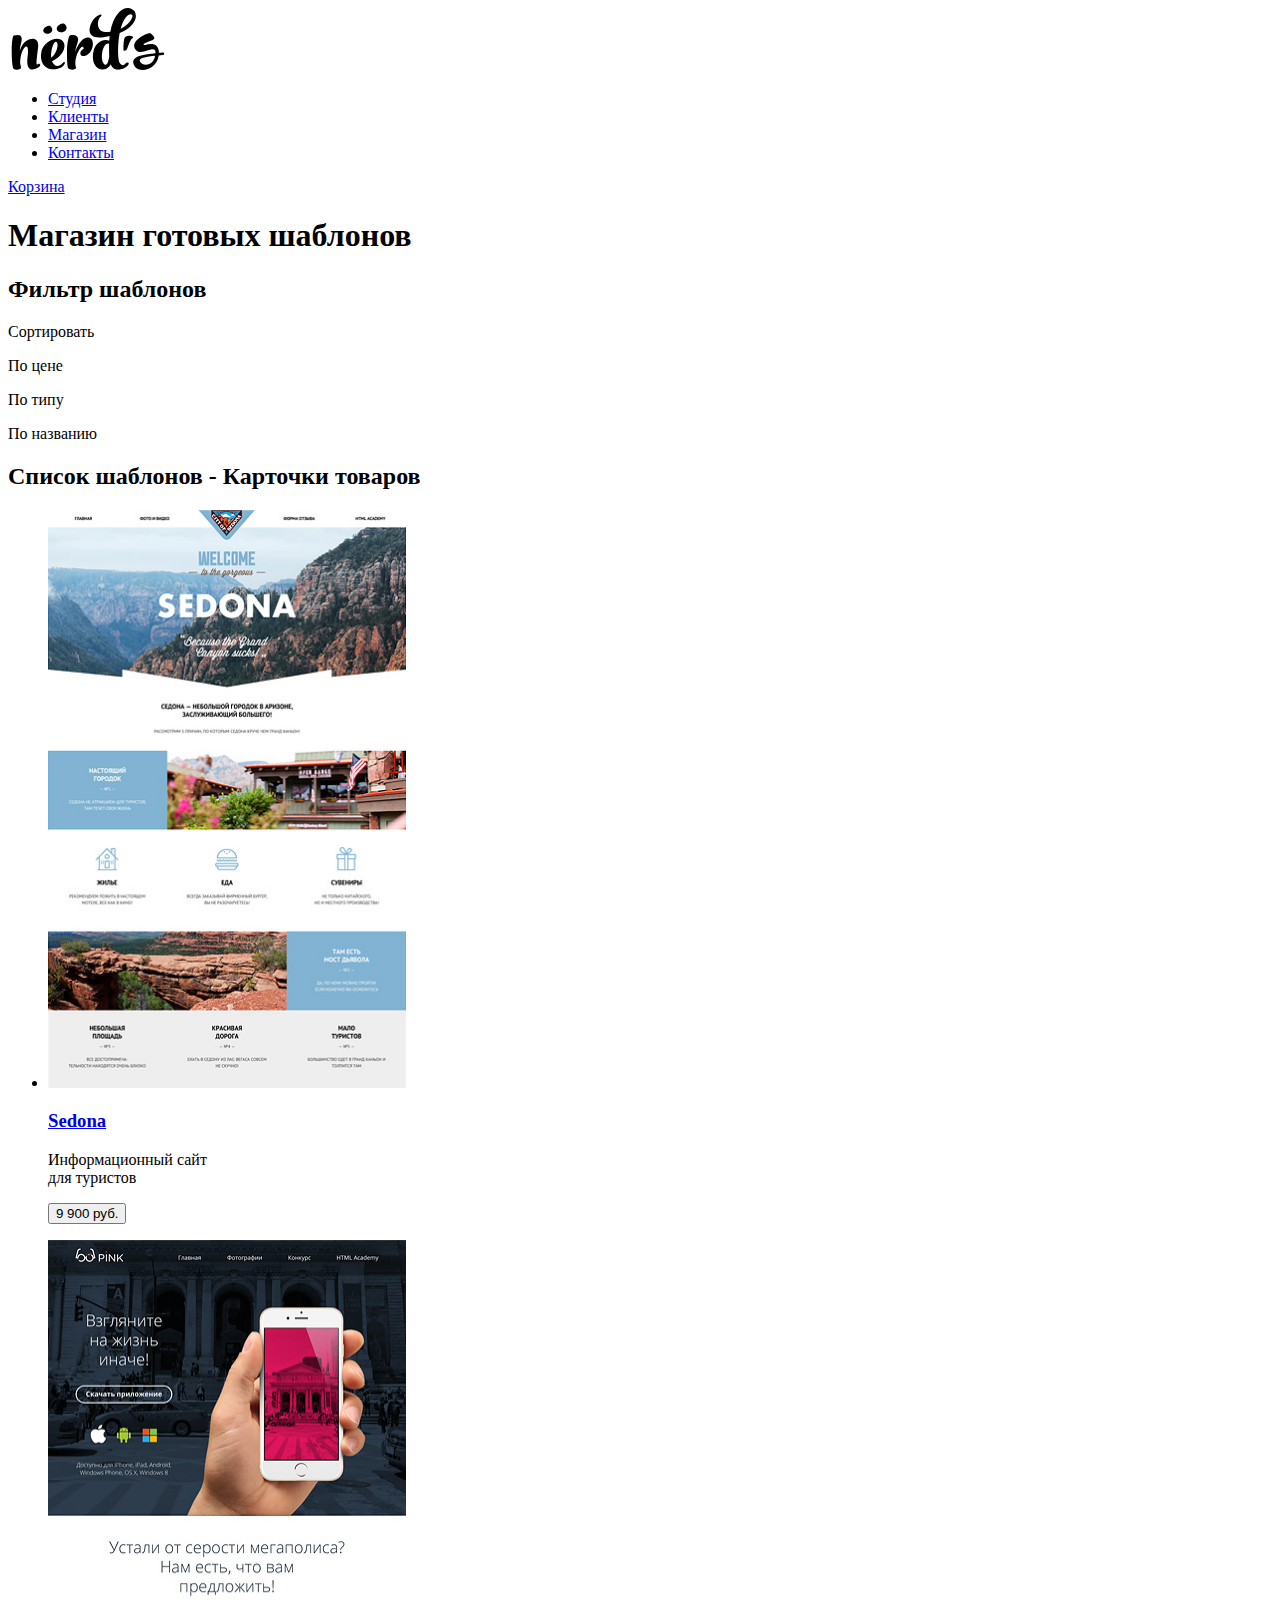
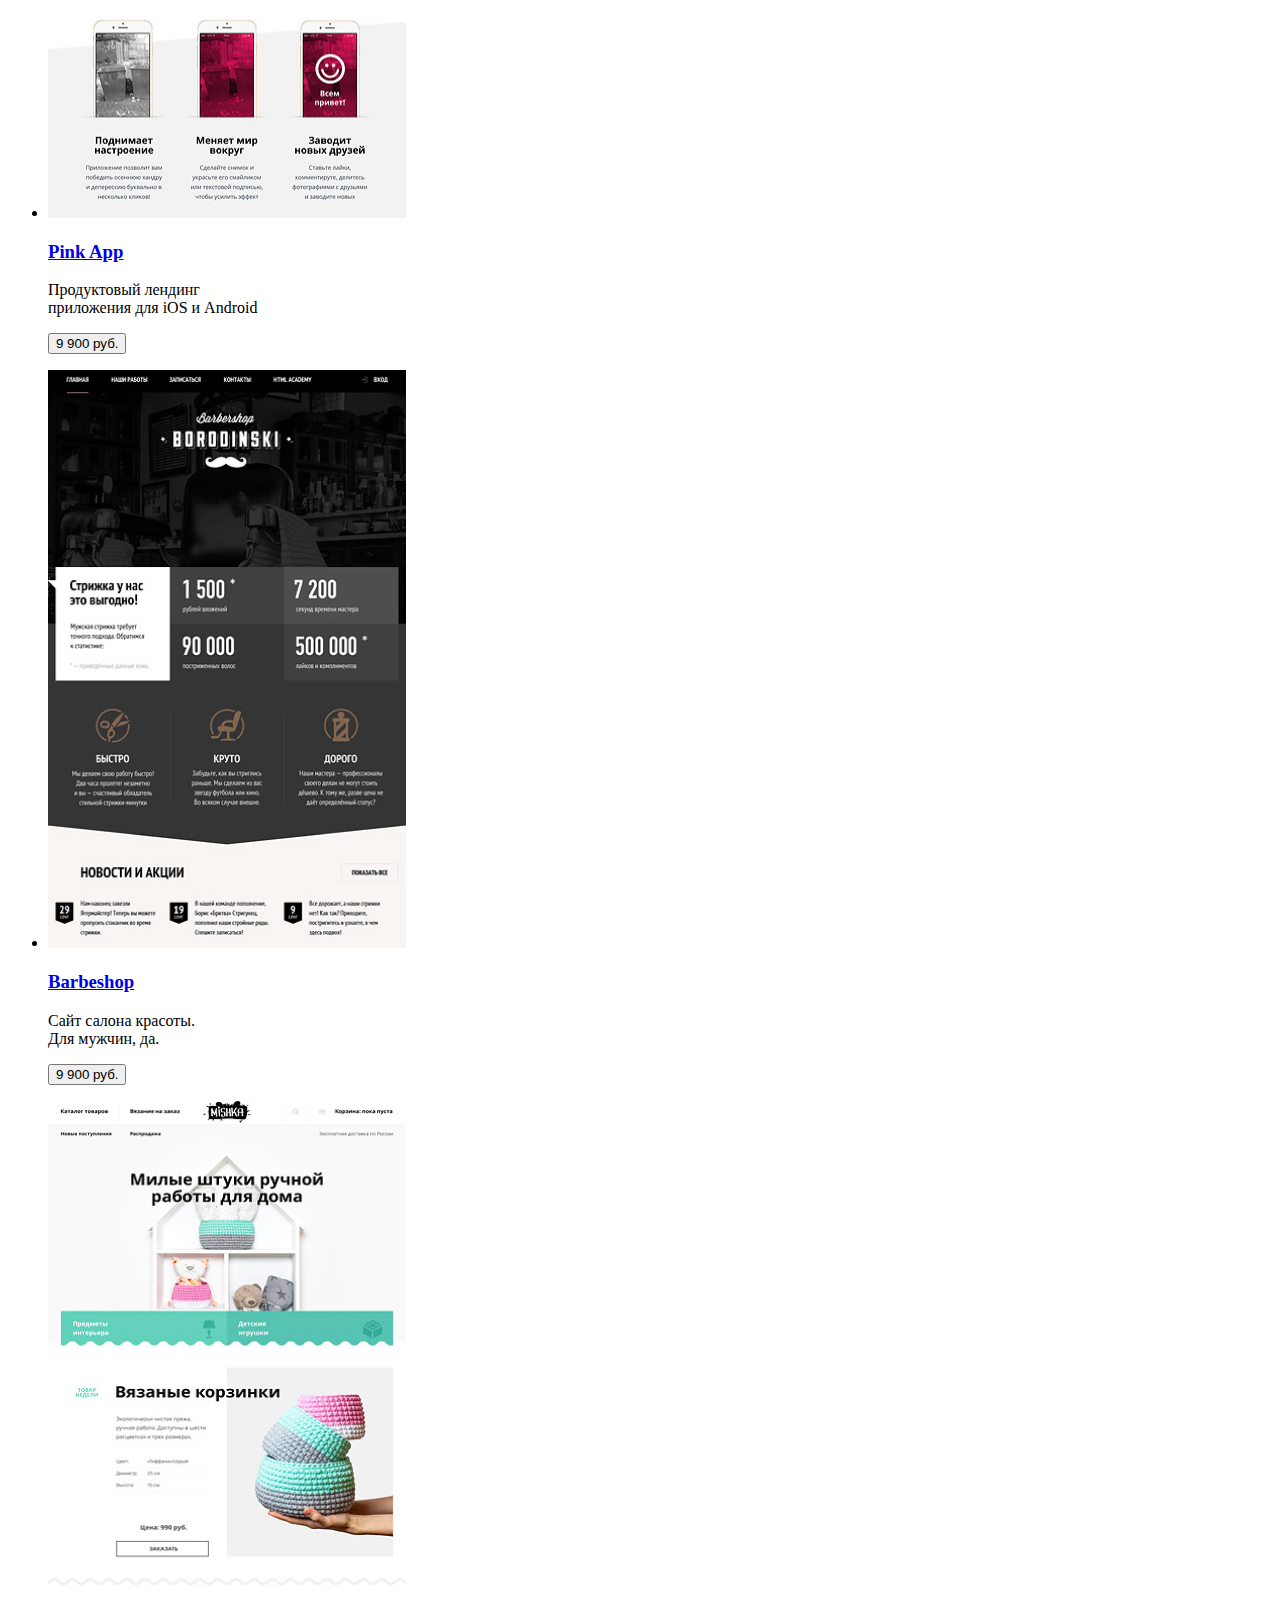
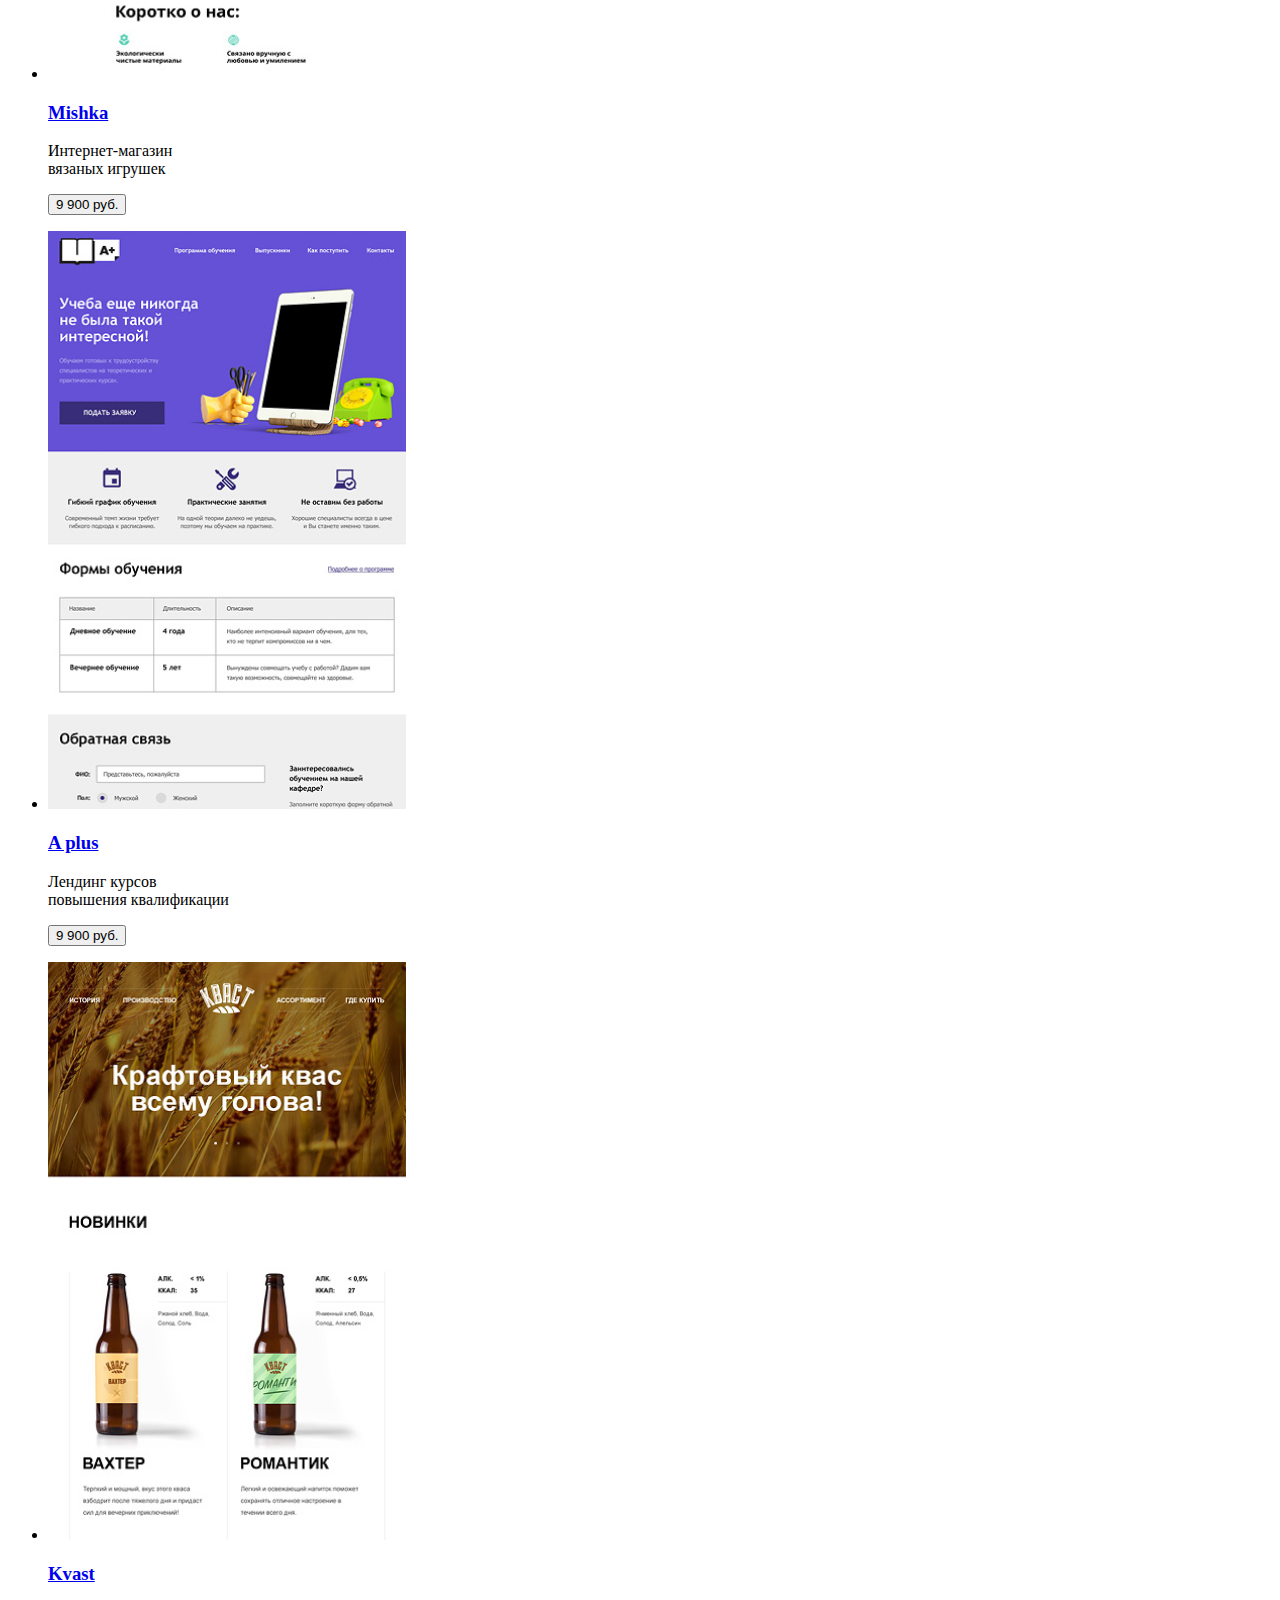
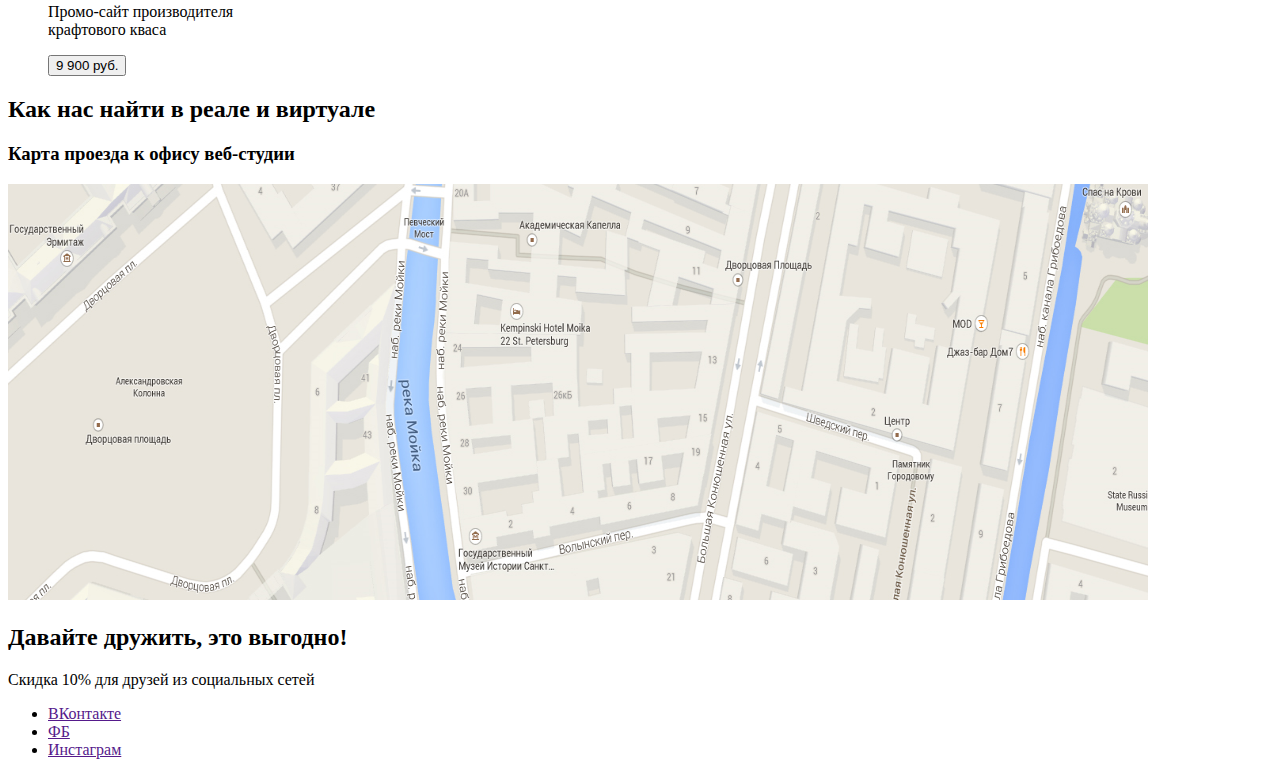
==== catalog.html @ 4ff18dcd "Графика, 1 часть" ====
<!DOCTYPE html>
<html lang="ru">
<head>
  <meta charset="utf-8">
  <title>Веб-студия Нёрдс</title>
</head>
<body>
  <header>
    <a href="index.html"><img src="img/logo/nerds-logo.svg" width="160" height="62" alt="Логотип веб-студии Нёрдс"></a>
    <nav>
      <ul>
        <li><a href="blank.html">Студия</a></li>
        <li><a href="blank.html">Клиенты</a></li>
        <li><a href="catalog.html">Магазин</a></li>
        <li><a href="blank.html">Контакты</a></li>
    </ul>
    <a href="blank.html">Корзина</a>
  </nav>
</header>

<main>

  <h1>Магазин готовых шаблонов</h1>
  
  <section>
    <h2>Фильтр шаблонов</h2>
    <!-- Фильтр шаблонов-->
  </section>

  <!-- Строка сортировки По Цене, По Типу, По Названию -->
  <div class="sort">
    <span>Сортировать</span>
    <div class="sort-cost">
      <p>По цене</p>
    </div>

    <div class="sort-type">
      <p>По типу</p>      
    </div>

    <div class="sort-name">
      <p>По названию</p>      
    </div>  
  </div>

  



  <section>
    <h2>Список шаблонов - Карточки товаров</h2>
    <ul>
      <li>
        <a href="#">
          <p><img src="img/shop/sedona.jpg" width="358" height="578" alt="Шаблон Sedona"></p>
          <h3>Sedona</h3>
        </a>
        <p>Информационный сайт<br>для туристов</p>
        <button type="button">9 900 руб.</button>
      </li>
      
      <li>
        <a href="#">
          <p><img src="img/shop/pink.jpg" width="358" height="578" alt="Шаблон Pink"></p>
          <h3>Pink App</h3>
        </a>
          <p>Продуктовый лендинг<br> приложения для iOS и Android</p>
          <button type="button">9 900 руб.</button>
         </li>
      <li>
        <a href="#">
          <p><img src="img/shop/barbershop.jpg" width="358" height="578" alt="Шаблон Barbeshop"></p>
          <h3>Barbeshop</h3>
        </a>
        <p>Сайт салона красоты.<br> Для мужчин, да.</p>
        <button type="button">9 900 руб.</button>
      </li>
 
       <li>
        <a href="#">
          <p><img src="img/shop/mishka.jpg" width="358" height="578" alt="Шаблон Mishki"></p>
          <h3>Mishka</h3>
        </a>
          <p>Интернет-магазин<br> вязаных игрушек</p>
          <button type="button">9 900 руб.</button>
       </li>
 
       <li>
        <a href="#">
          <p><img src="img/shop/aplus.jpg" width="358" height="578" alt="Шаблон Aplus"></p>
          <h3>A plus</h3>
        </a>
        <p>Лендинг курсов<br> повышения квалификации</p>
        <button type="button">9 900 руб.</button>
      </li>
  
       <li>
        <a href="#">
          <p><img src="img/shop/kvast.jpg" width="358" height="578" alt="Шаблон Kvast"></p>
          <h3>Kvast</h3>
        </a>
        <p>Промо-сайт производителя<br> крафтового кваса</p>
        <button type="button">9 900 руб.</button>
      </li>
    </ul>
  </section>
</main>

<!-- скопировано из index.html-->
 
<footer>

  <h2 class="visually-hidden">Как нас найти в реале и виртуале</h2>
  <section class="map">
    <h3 class="visually-hidden">Карта проезда к офису веб-студии</h3>
    <img src="img/map/map.png" width="1140" height="416" alt="Карта проезда к офису веб-студии Нёрдс">
    <!-- Карта -->
  </section>

  <section>
    <h2>Давайте дружить, это выгодно!</h2>
    <p>Скидка 10% для друзей из социальных сетей</p>
    <ul>
      <li><a href="" title="Мы ВКонтакте">ВКонтакте</a></li>
      <li><a href="" title="Мы в фейсбуке">ФБ</a></li>
      <li><a href="" title="Мы в Инстаграм">Инстаграм</a></li>
    </ul>
  </section>
</footer>
</body>
</html>
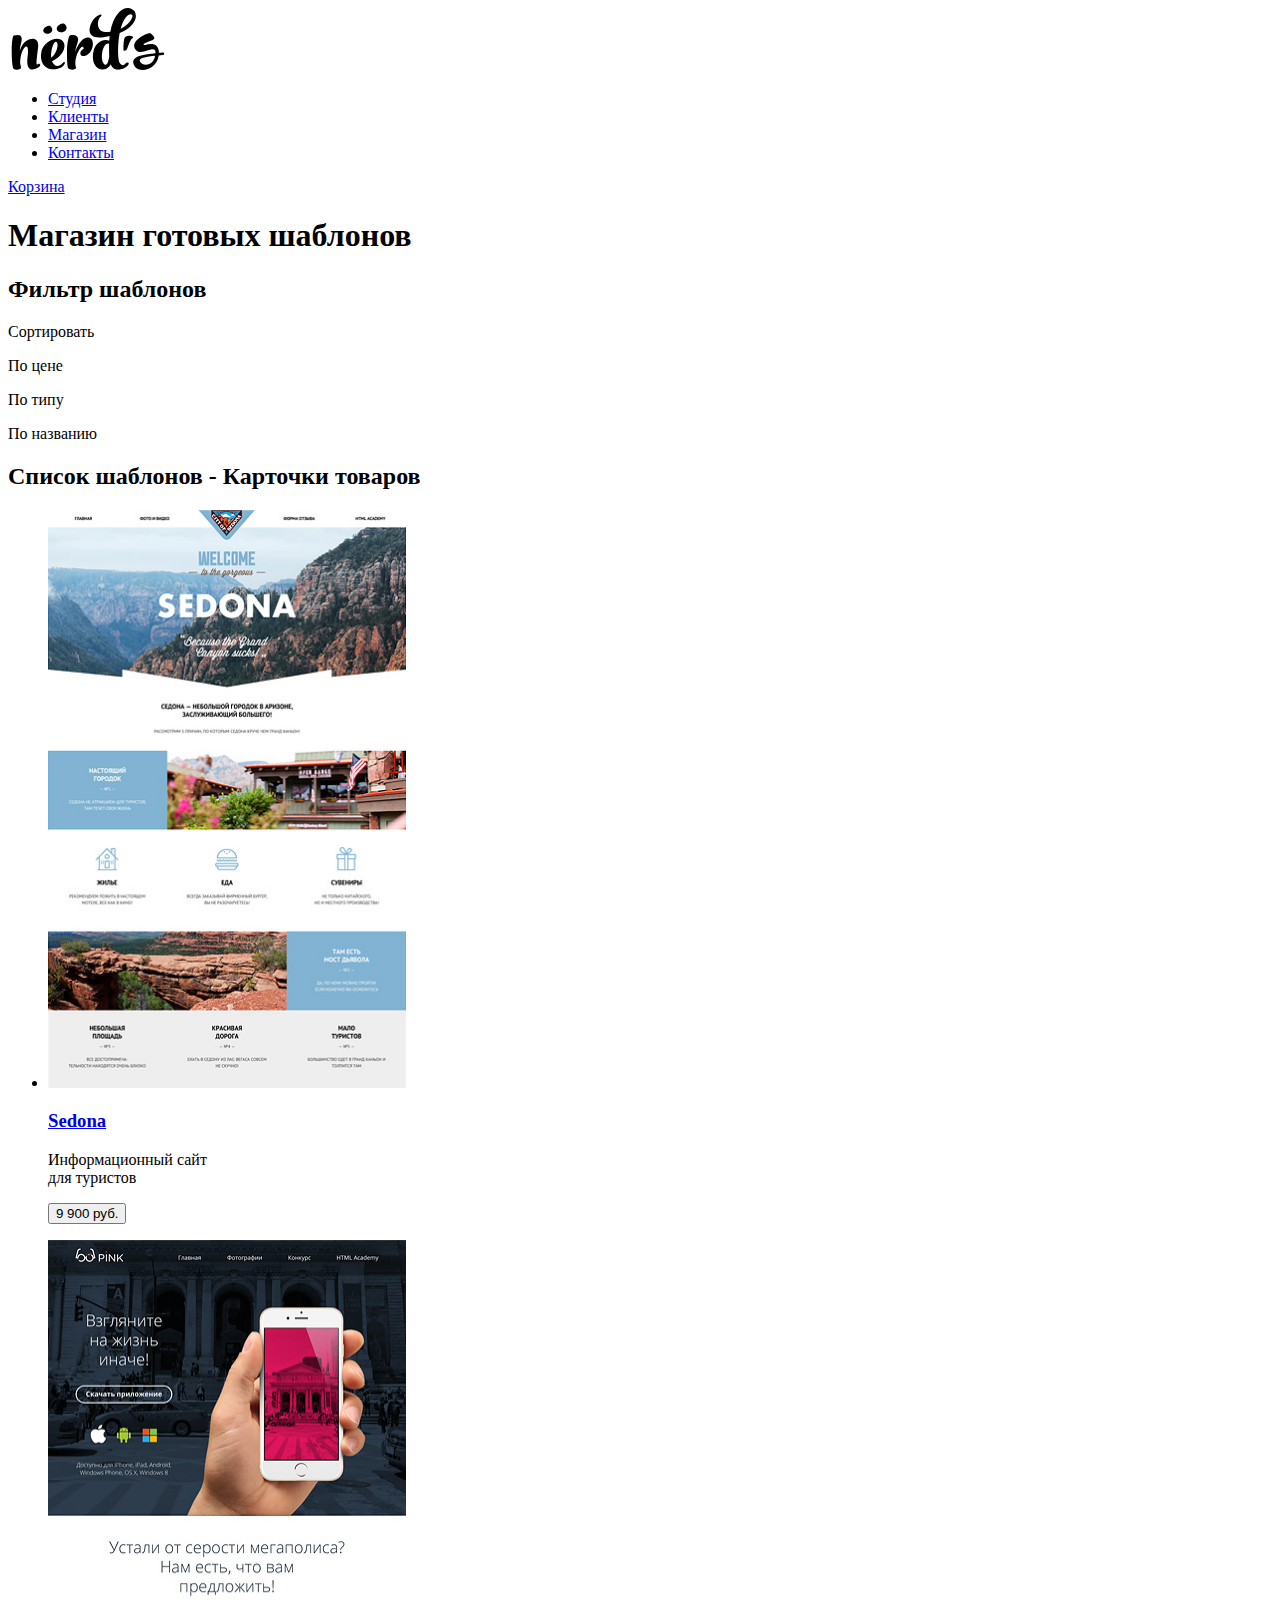
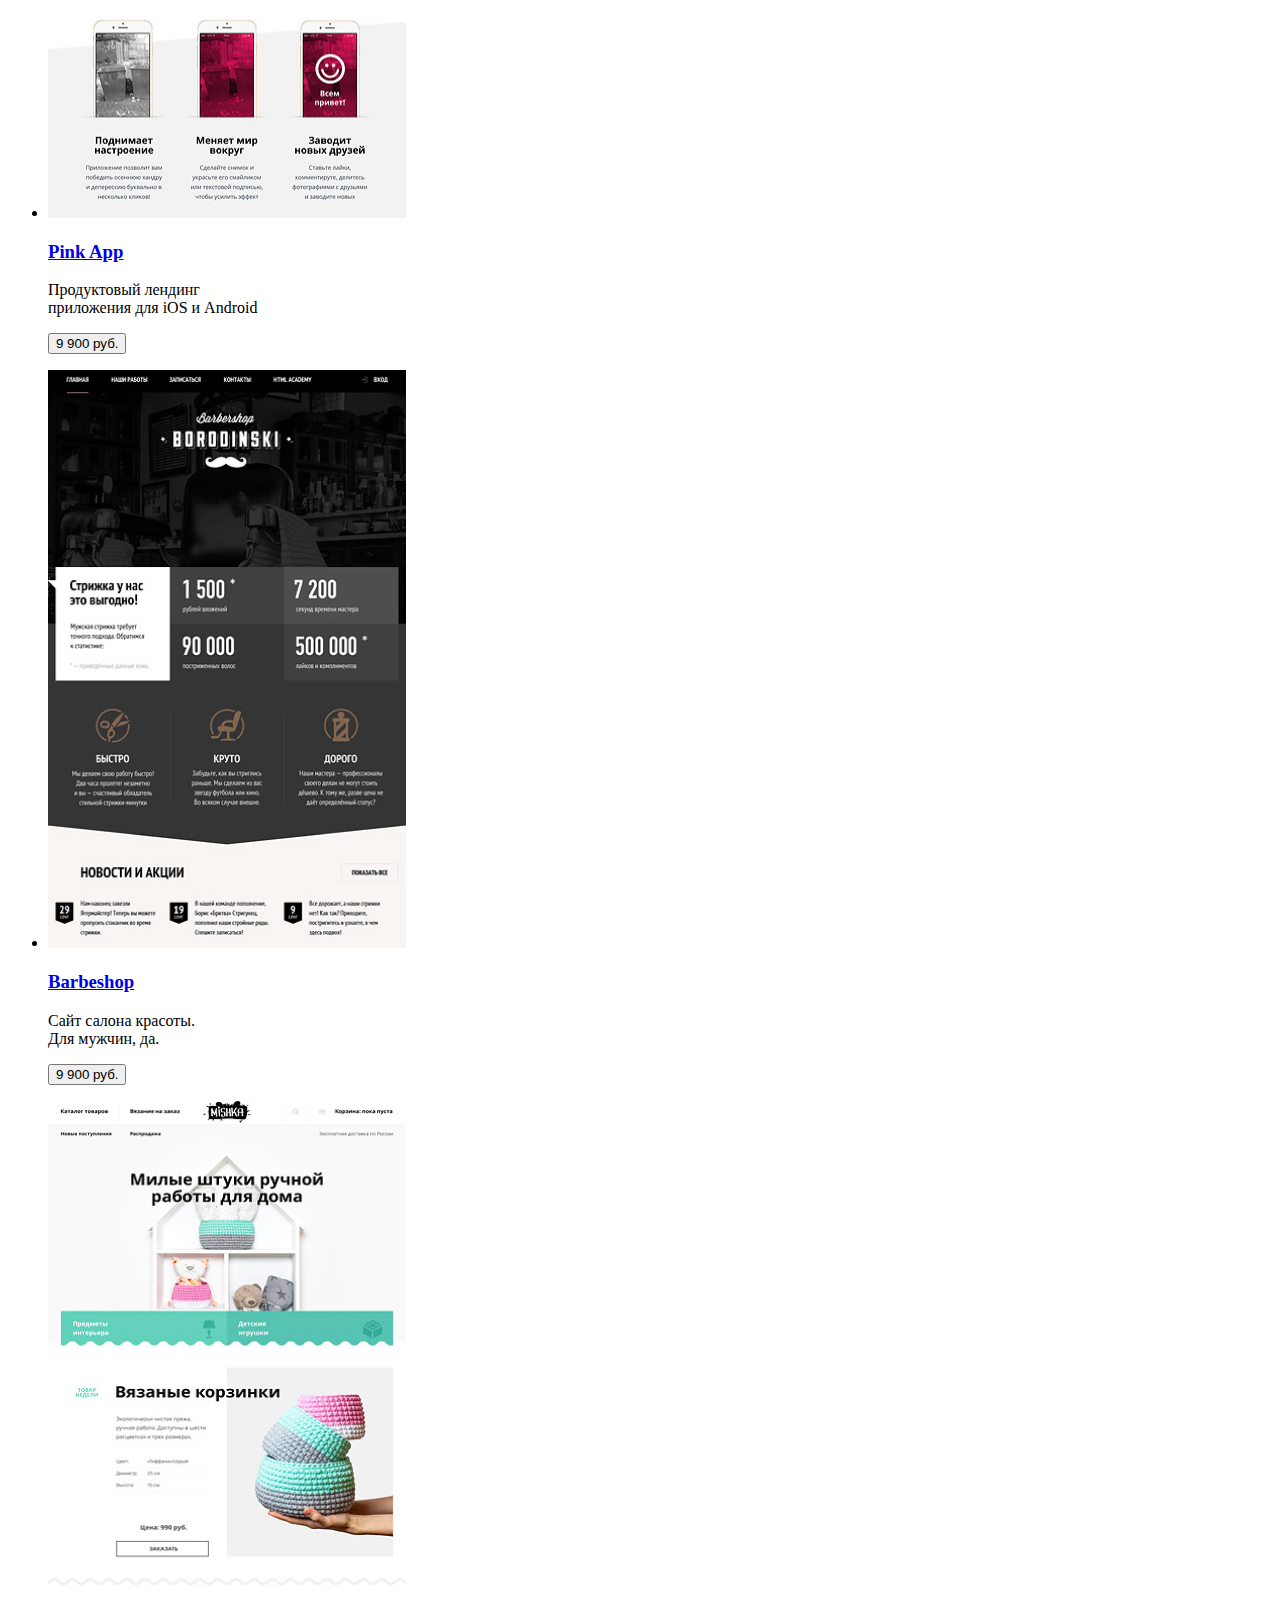
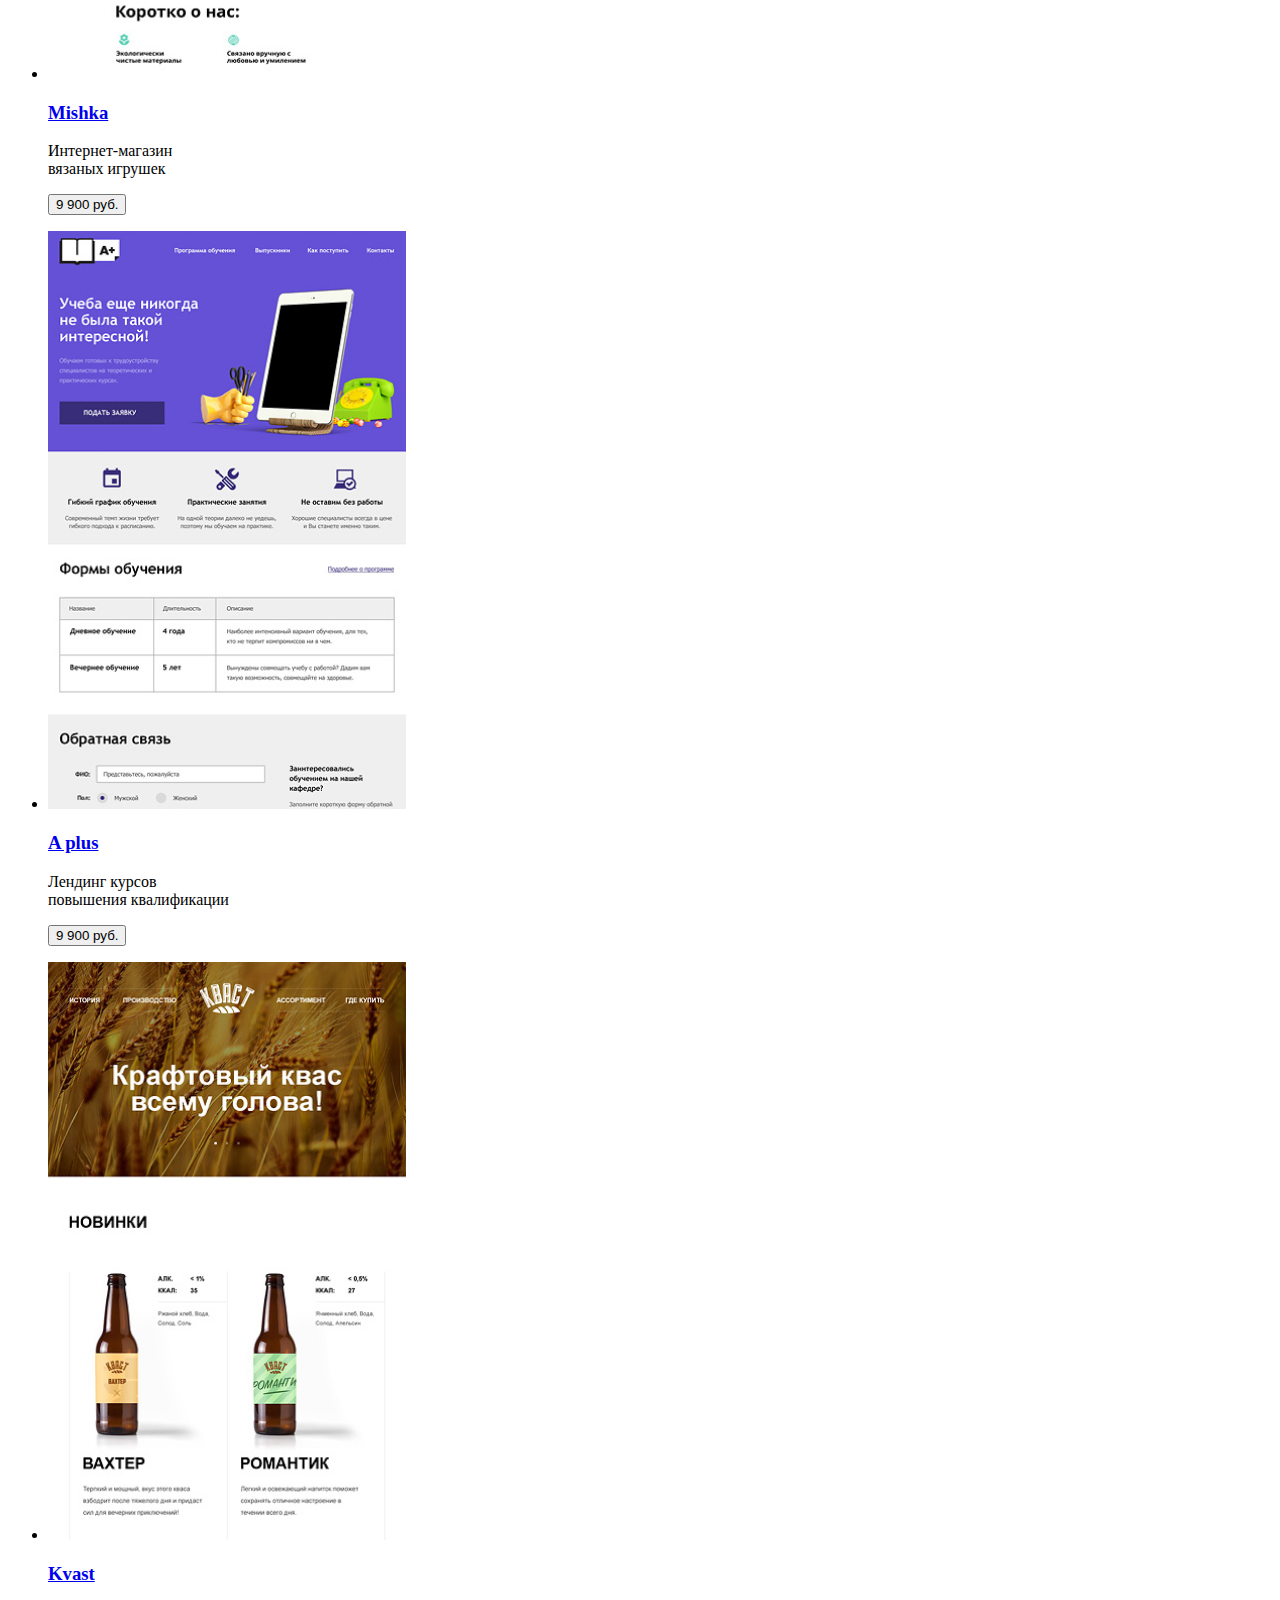
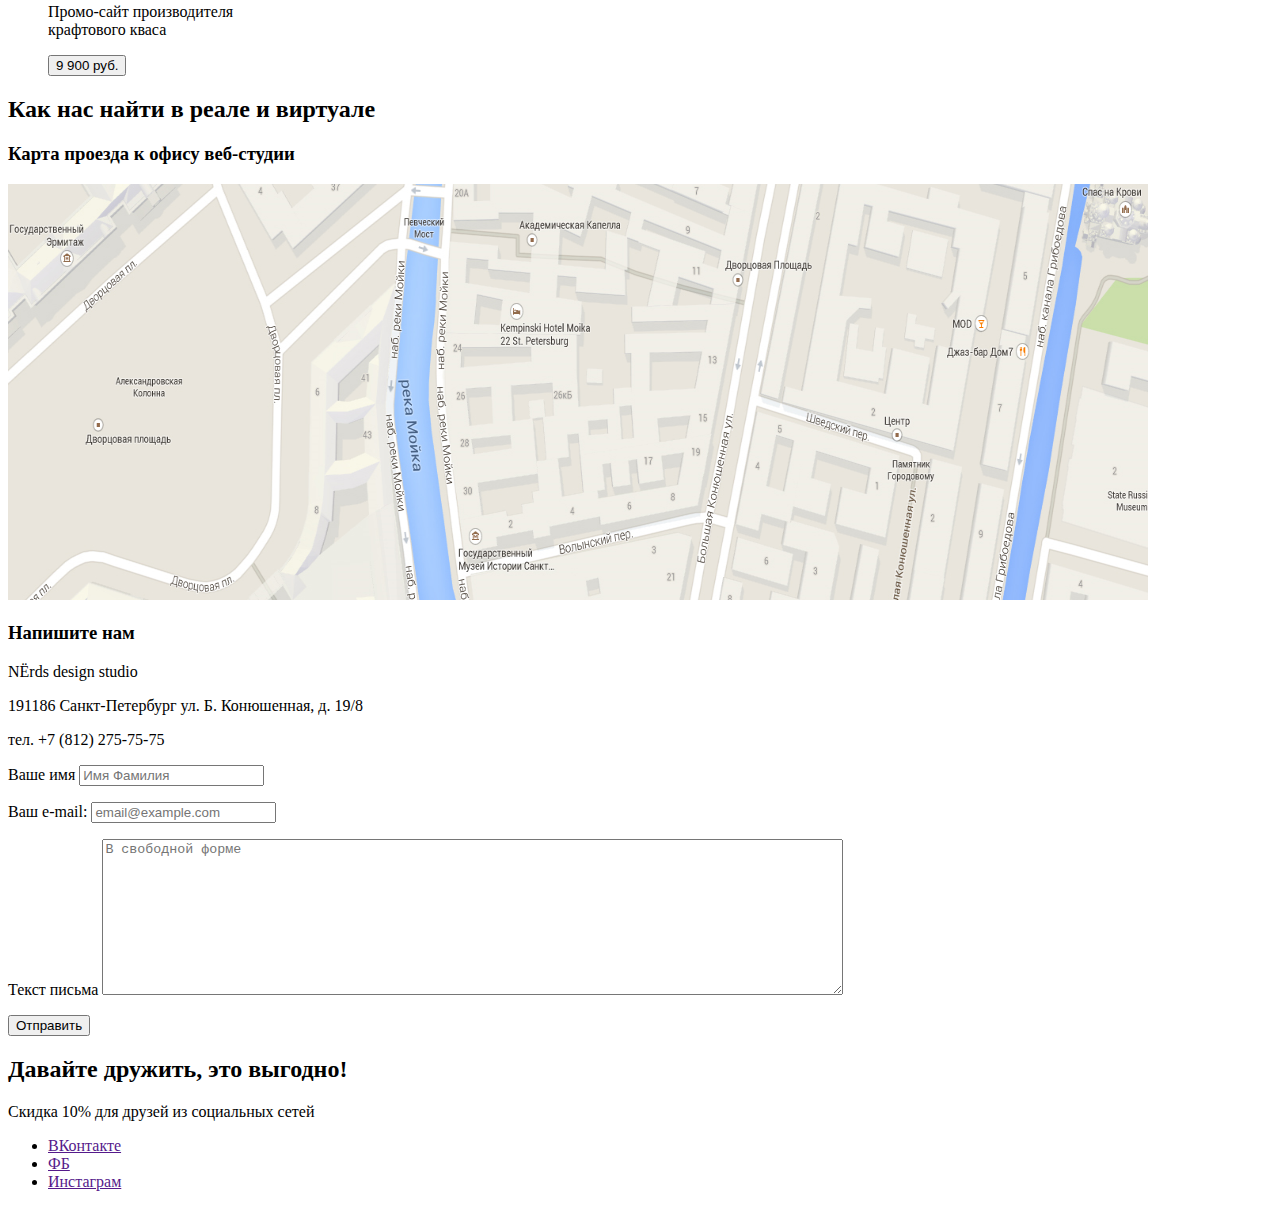
==== commit 721d9548: "Продолжаем разметку" ====
--- a/catalog.html
+++ b/catalog.html
@@ -13,119 +13,138 @@
         <li><a href="blank.html">Клиенты</a></li>
         <li><a href="catalog.html">Магазин</a></li>
         <li><a href="blank.html">Контакты</a></li>
-    </ul>
-    <a href="blank.html">Корзина</a>
-  </nav>
-</header>
+      </ul>
+      <a href="blank.html">Корзина</a>
+    </nav>
+  </header>
 
-<main>
+  <main>
+    <h1>Магазин готовых шаблонов</h1>
 
-  <h1>Магазин готовых шаблонов</h1>
-  
-  <section>
-    <h2>Фильтр шаблонов</h2>
-    <!-- Фильтр шаблонов-->
-  </section>
-
-  <!-- Строка сортировки По Цене, По Типу, По Названию -->
-  <div class="sort">
-    <span>Сортировать</span>
+    <section>
+      <h2>Фильтр шаблонов</h2>
+      <!-- Фильтр шаблонов-->
+    </section>
+    <!-- Строка сортировки По Цене, По Типу, По Названию -->
+    <div class="sort">
+      <span>Сортировать</span>
+    </div>
     <div class="sort-cost">
       <p>По цене</p>
     </div>
-
+    
     <div class="sort-type">
       <p>По типу</p>      
     </div>
-
+    
     <div class="sort-name">
       <p>По названию</p>      
     </div>  
-  </div>
 
-  
+    <section>
+      <h2>Список шаблонов - Карточки товаров</h2>
+      <ul>
+        <li>
+          <a href="#">
+            <p><img src="img/shop/sedona.jpg" width="358" height="578" alt="Шаблон Sedona"></p>
+            <h3>Sedona</h3>
+          </a>
 
+          <p>Информационный сайт<br>для туристов</p>
+          <button type="button">9 900 руб.</button>
+        </li>
 
-
-  <section>
-    <h2>Список шаблонов - Карточки товаров</h2>
-    <ul>
-      <li>
-        <a href="#">
-          <p><img src="img/shop/sedona.jpg" width="358" height="578" alt="Шаблон Sedona"></p>
-          <h3>Sedona</h3>
-        </a>
-        <p>Информационный сайт<br>для туристов</p>
-        <button type="button">9 900 руб.</button>
-      </li>
-      
-      <li>
-        <a href="#">
-          <p><img src="img/shop/pink.jpg" width="358" height="578" alt="Шаблон Pink"></p>
-          <h3>Pink App</h3>
-        </a>
+        <li>
+          <a href="#">
+            <p><img src="img/shop/pink.jpg" width="358" height="578" alt="Шаблон Pink"></p>
+            <h3>Pink App</h3>
+          </a>
           <p>Продуктовый лендинг<br> приложения для iOS и Android</p>
           <button type="button">9 900 руб.</button>
-         </li>
-      <li>
-        <a href="#">
-          <p><img src="img/shop/barbershop.jpg" width="358" height="578" alt="Шаблон Barbeshop"></p>
-          <h3>Barbeshop</h3>
-        </a>
-        <p>Сайт салона красоты.<br> Для мужчин, да.</p>
-        <button type="button">9 900 руб.</button>
-      </li>
- 
-       <li>
-        <a href="#">
-          <p><img src="img/shop/mishka.jpg" width="358" height="578" alt="Шаблон Mishki"></p>
-          <h3>Mishka</h3>
-        </a>
+        </li>
+
+        <li>
+          <a href="#">
+            <p><img src="img/shop/barbershop.jpg" width="358" height="578" alt="Шаблон Barbeshop"></p>
+            <h3>Barbeshop</h3>
+          </a>
+          <p>Сайт салона красоты.<br> Для мужчин, да.</p>
+          <button type="button">9 900 руб.</button>
+        </li>
+
+        <li>
+          <a href="#">
+            <p><img src="img/shop/mishka.jpg" width="358" height="578" alt="Шаблон Mishki"></p>
+            <h3>Mishka</h3>
+          </a>
           <p>Интернет-магазин<br> вязаных игрушек</p>
           <button type="button">9 900 руб.</button>
-       </li>
- 
-       <li>
-        <a href="#">
-          <p><img src="img/shop/aplus.jpg" width="358" height="578" alt="Шаблон Aplus"></p>
-          <h3>A plus</h3>
-        </a>
-        <p>Лендинг курсов<br> повышения квалификации</p>
-        <button type="button">9 900 руб.</button>
-      </li>
-  
-       <li>
-        <a href="#">
-          <p><img src="img/shop/kvast.jpg" width="358" height="578" alt="Шаблон Kvast"></p>
-          <h3>Kvast</h3>
-        </a>
-        <p>Промо-сайт производителя<br> крафтового кваса</p>
-        <button type="button">9 900 руб.</button>
-      </li>
-    </ul>
-  </section>
-</main>
+        </li>
 
-<!-- скопировано из index.html-->
- 
-<footer>
+        <li>
+          <a href="#">
+            <p><img src="img/shop/aplus.jpg" width="358" height="578" alt="Шаблон Aplus"></p>
+            <h3>A plus</h3>
+          </a>
+          <p>Лендинг курсов<br> повышения квалификации</p>
+          <button type="button">9 900 руб.</button>
+        </li>
 
-  <h2 class="visually-hidden">Как нас найти в реале и виртуале</h2>
-  <section class="map">
-    <h3 class="visually-hidden">Карта проезда к офису веб-студии</h3>
-    <img src="img/map/map.png" width="1140" height="416" alt="Карта проезда к офису веб-студии Нёрдс">
-    <!-- Карта -->
-  </section>
+        <li>
+          <a href="#">
+            <p><img src="img/shop/kvast.jpg" width="358" height="578" alt="Шаблон Kvast"></p>
+            <h3>Kvast</h3>
+          </a>
+          <p>Промо-сайт производителя<br> крафтового кваса</p>
+          <button type="button">9 900 руб.</button>
+        </li>
+      </ul>
+    </section>
+  </main>
 
-  <section>
-    <h2>Давайте дружить, это выгодно!</h2>
-    <p>Скидка 10% для друзей из социальных сетей</p>
-    <ul>
-      <li><a href="" title="Мы ВКонтакте">ВКонтакте</a></li>
-      <li><a href="" title="Мы в фейсбуке">ФБ</a></li>
-      <li><a href="" title="Мы в Инстаграм">Инстаграм</a></li>
-    </ul>
-  </section>
-</footer>
+  <!-- скопировано из index.html-->
+  <footer>
+    <h2 class="visually-hidden">Как нас найти в реале и виртуале</h2>
+    <section class="map">
+      <h3 class="visually-hidden">Карта проезда к офису веб-студии</h3>
+      <img src="img/map/map.png" width="1140" height="416" alt="Карта проезда к офису веб-студии Нёрдс">
+      <!-- Карта -->
+    </section>
+
+    <!-- Секция Напишите нам и вызов формы-->
+    <!-- Адрес и вызов формы Напишите нам-->
+    <section class="write-us">
+      <h3 class="write-us-header">Напишите нам</h3>
+      <p class="address-name">NЁrds design studio</p>
+      <p class="address">191186 Санкт-Петербург ул. Б. Конюшенная, д. 19/8</p> 
+      <p>тел. +7 (812) 275-75-75</p>
+
+      <form class="visually-hidden" action="https://echo.htmlacademy.ru" method="post">
+        <p>
+          <label for="write-us-name">Ваше имя</label>
+          <input type="text" name="write-us-name" value="" placeholder="Имя Фамилия" id="write-us-name">
+        </p>
+        <p>
+          <label for="write-us-email">Ваш e-mail:</label>
+          <input type="email" name="write-us-email" value="" placeholder="email@example.com" id="write-us-email">
+        </p>
+
+        <p>
+          <label for="write-us-letter">Текст письма</label>
+          <textarea rows="10" cols="90" name="write-us-letter" placeholder="В свободной форме" id="write-us-letter"></textarea> 
+        </p>
+        <button type="submit">Отправить</button>
+      </form>
+    </section>
+    <section>
+      <h2>Давайте дружить, это выгодно!</h2>
+      <p>Скидка 10% для друзей из социальных сетей</p>
+      <ul>
+        <li><a href="" title="Мы ВКонтакте">ВКонтакте</a></li>
+        <li><a href="" title="Мы в фейсбуке">ФБ</a></li>
+        <li><a href="" title="Мы в Инстаграм">Инстаграм</a></li>
+      </ul>
+    </section>
+  </footer>
 </body>
-</html>
+</html>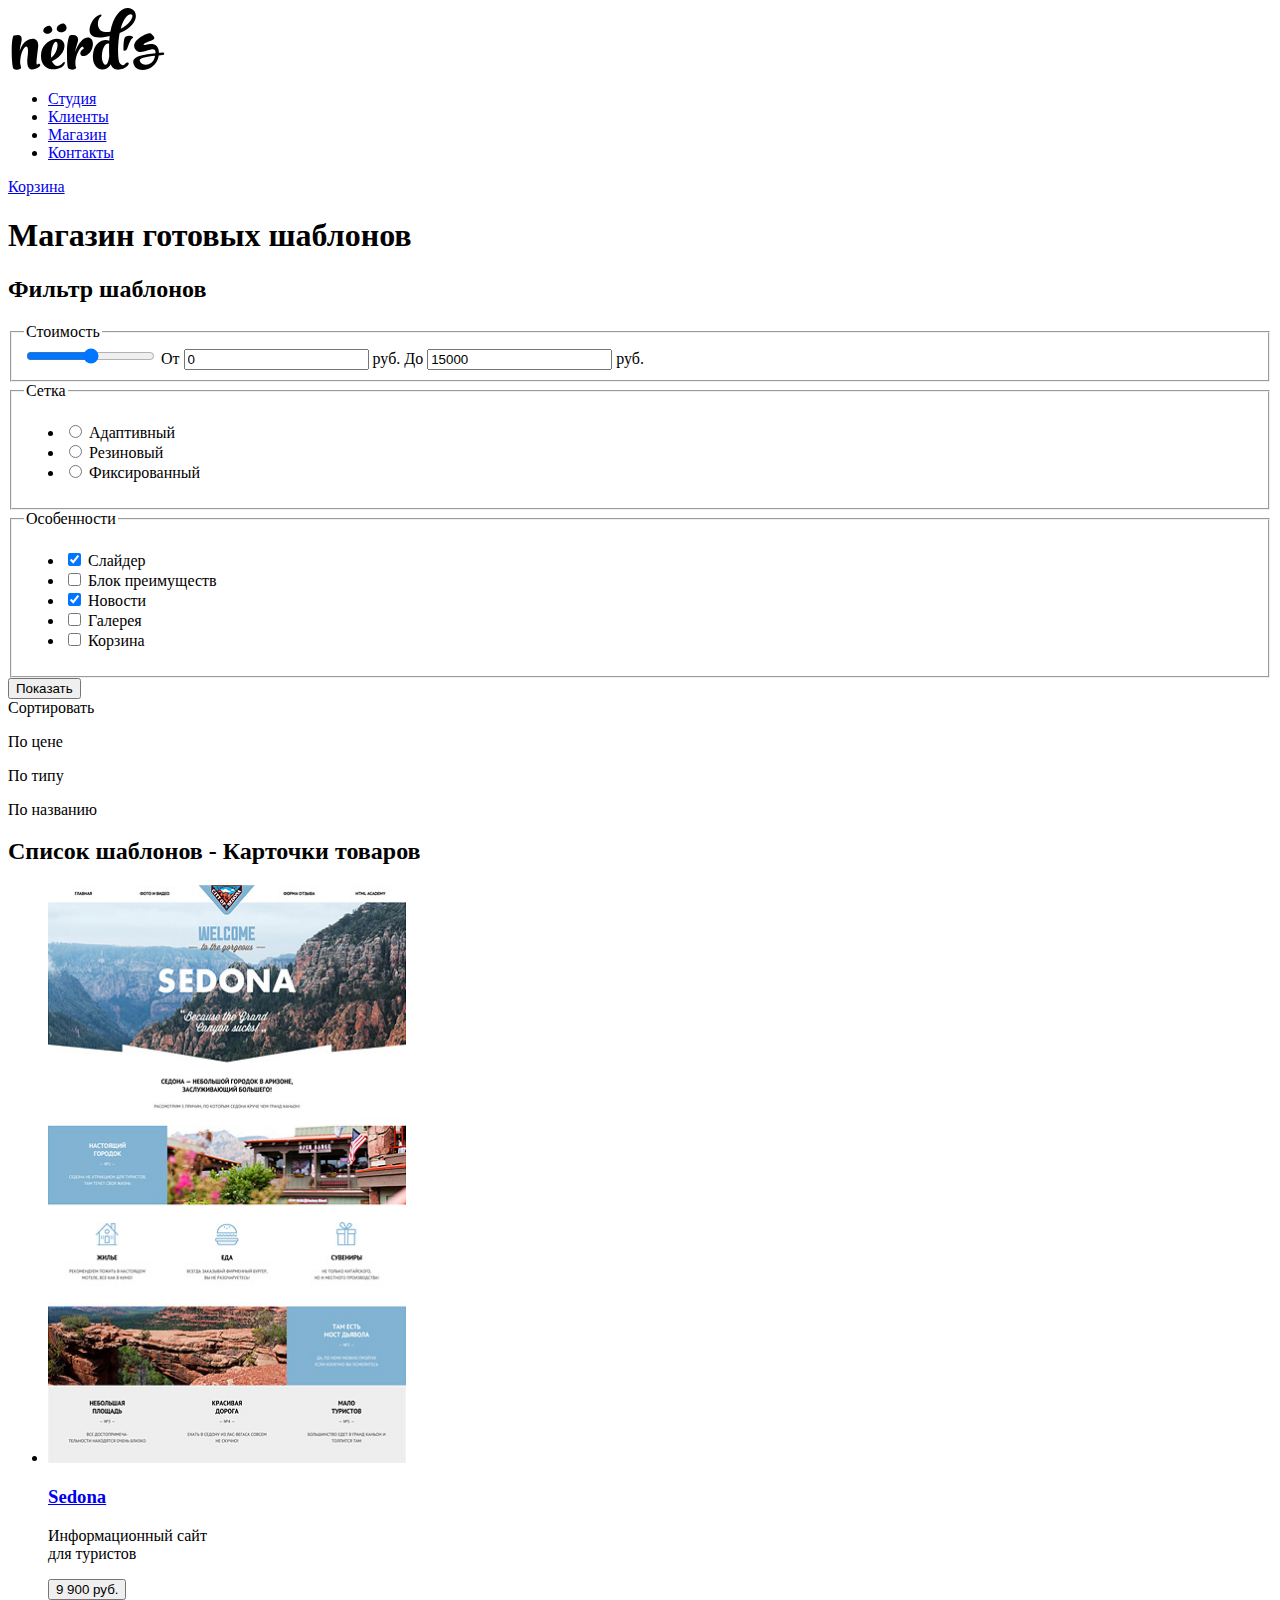
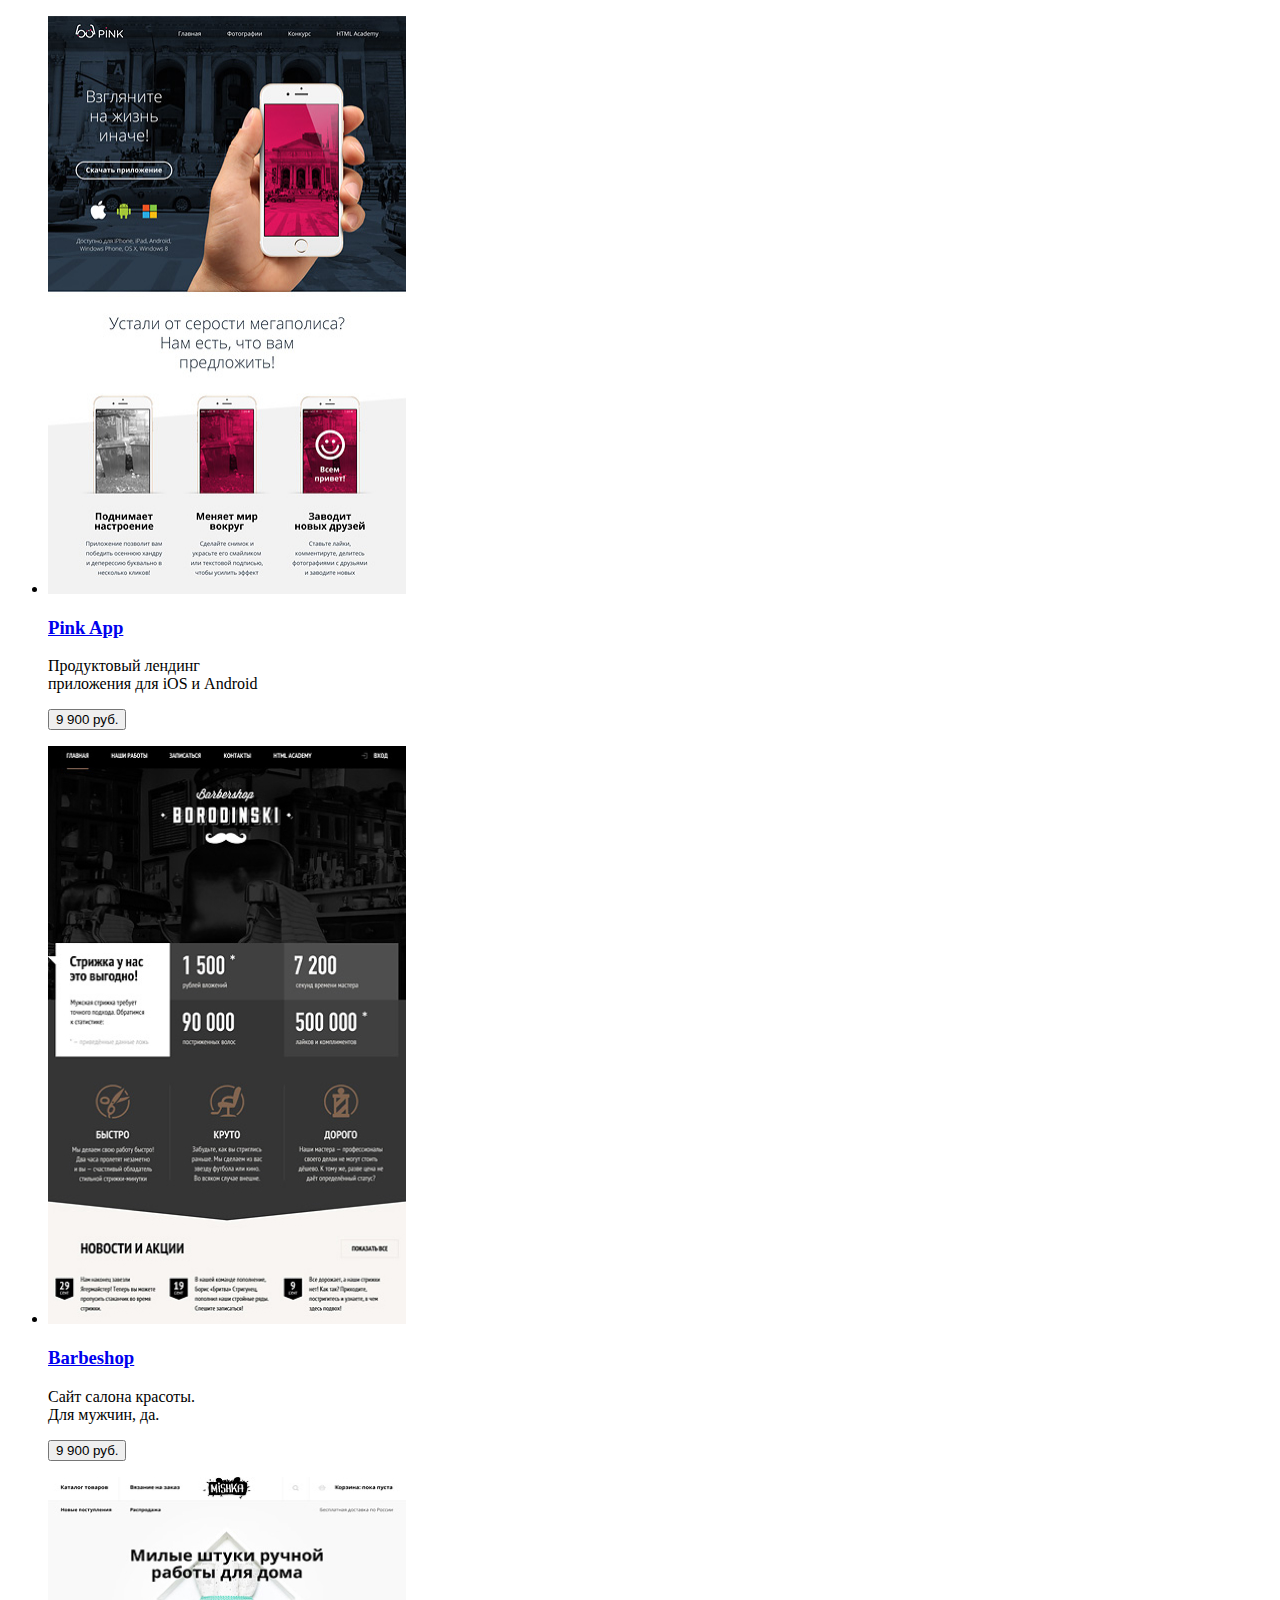
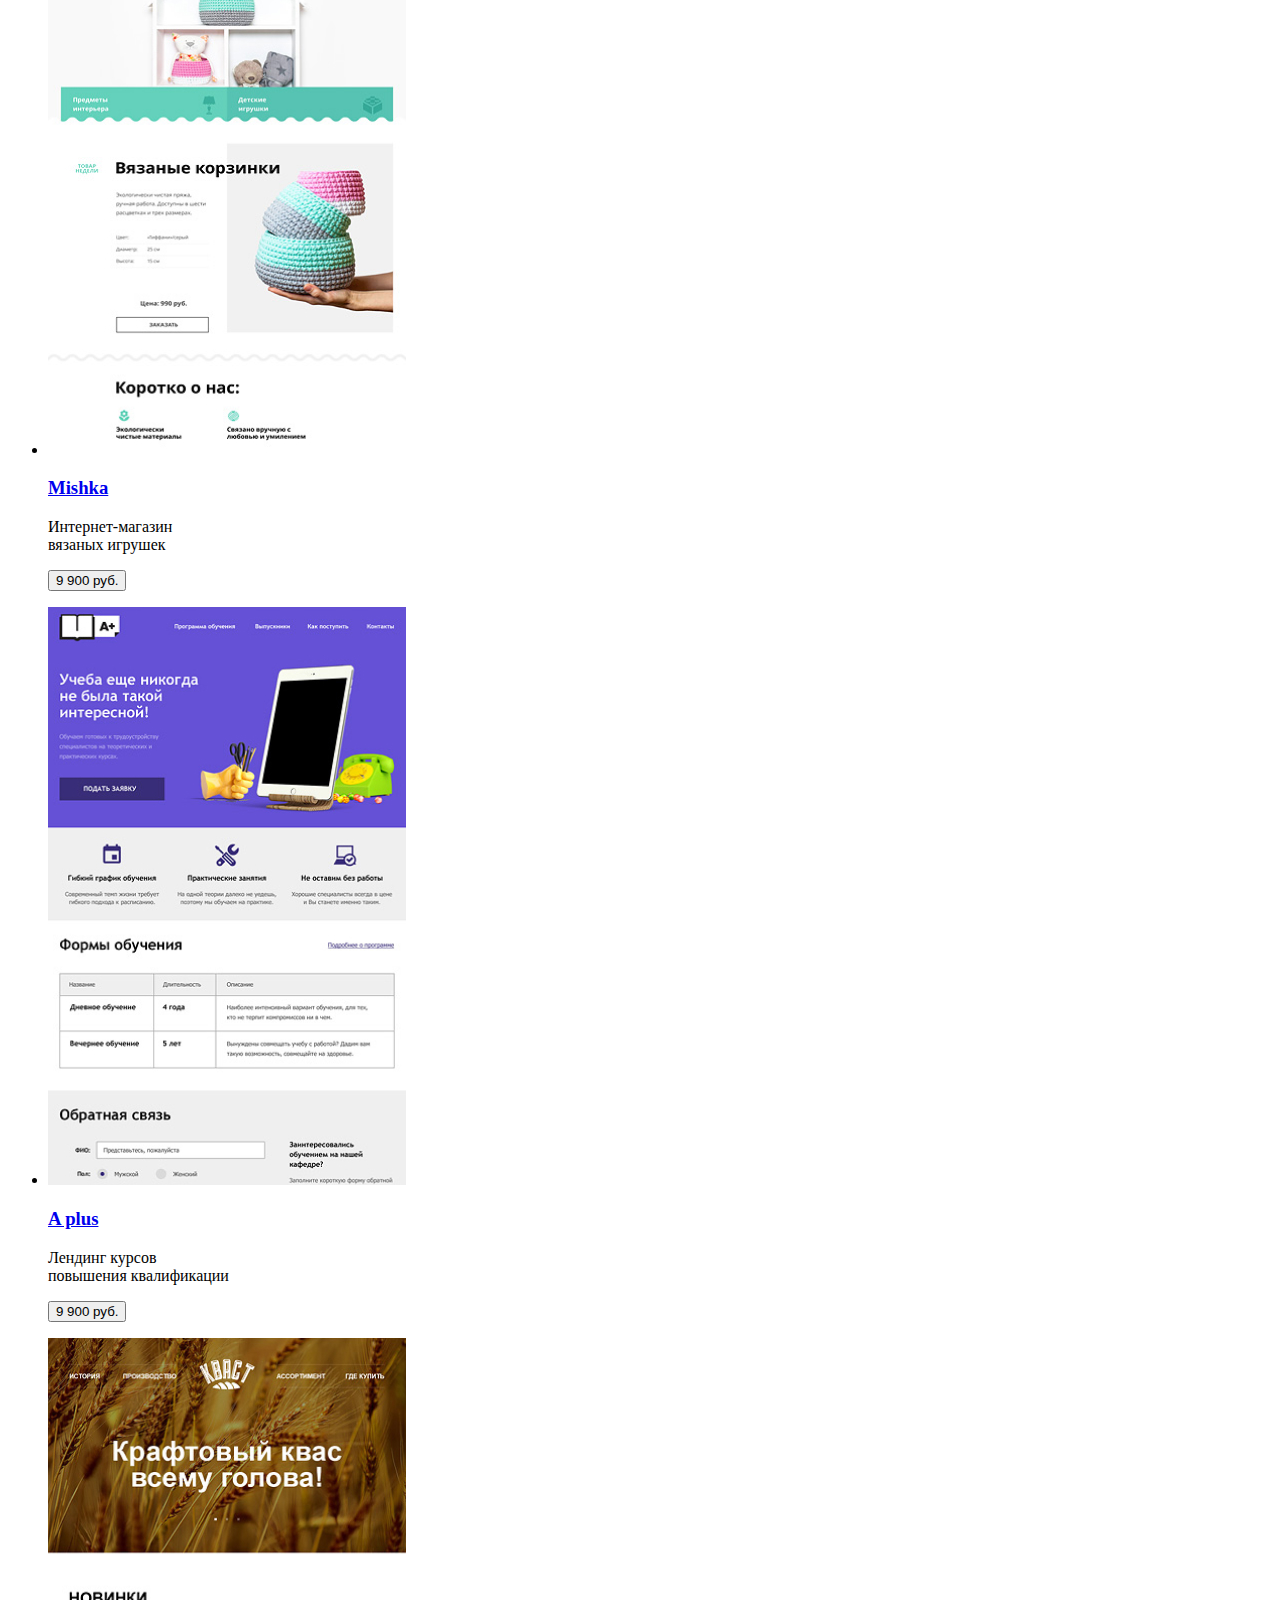
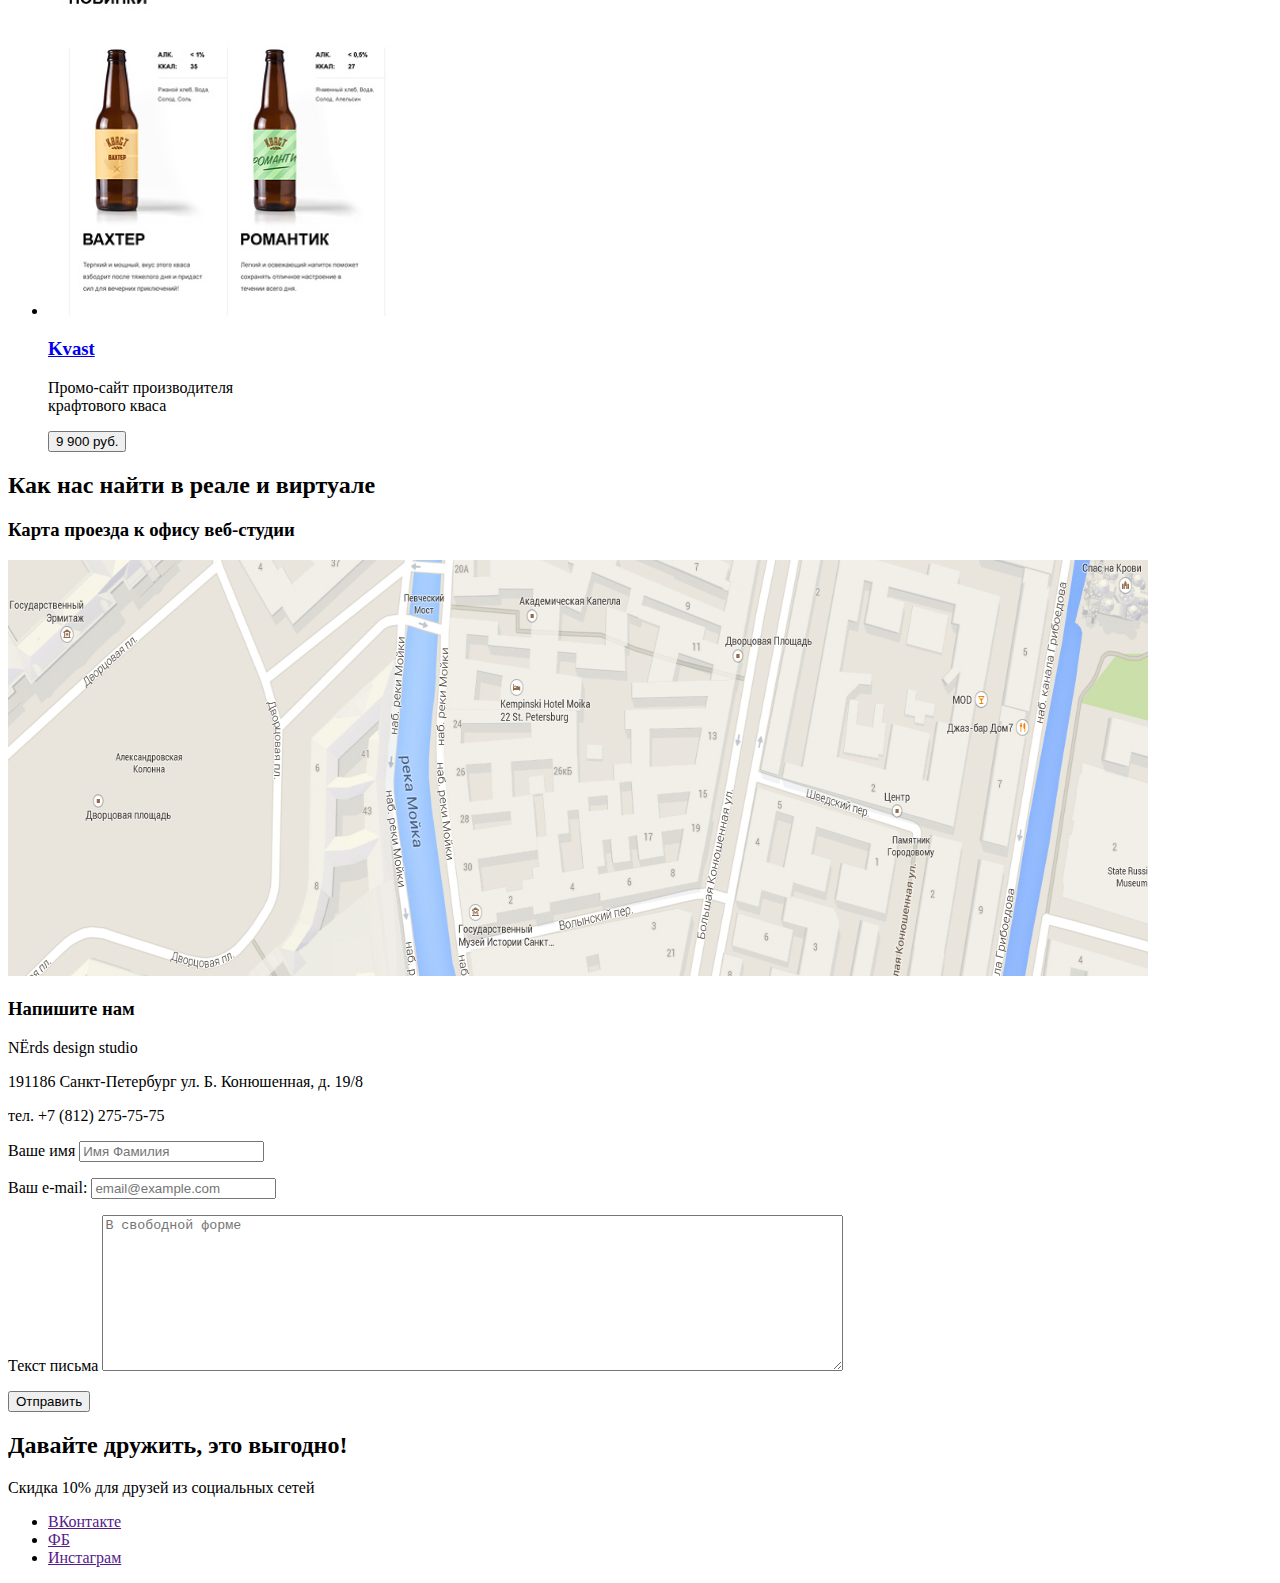
==== commit 92d7f502: "Продолжаем разметку" ====
--- a/catalog.html
+++ b/catalog.html
@@ -24,7 +24,72 @@
     <section>
       <h2>Фильтр шаблонов</h2>
       <!-- Фильтр шаблонов-->
-    </section>
+      <form class="filter" method="get" action="https://htmlacademy.ru">
+        <fieldset class="price">
+          <legend class="title">Стоимость</legend>
+          <input type="range" min="0" max="15000"> 
+          <!--поля для ввода диапазона цены -->
+          <span class="range-text">От</span>
+          <input class="text-value" value="0"> 
+          <span class="range-label">руб.</span>
+          <span class="range-text">До</span>
+          <input class="text-value" value="15000">
+          <span class="range-label">руб.</span>      
+        </fieldset>
+
+        <fieldset class="layout">
+          <legend class="title">Сетка</legend>
+          <!-- радиокнопки -->
+          <ul>
+            <li class="filter-option">
+              <input class="filter-input" type="radio" name="grid" value="adaptive" id="adaptive">
+              <label for="adaptive" class="field-filter">Адаптивный</label> 
+            </li>
+              
+            <li class="filter-option">
+              <input class="filter-input" type="radio" name="grid" value="rubber" id="rubber">  
+              <label for="rubber" class="field-filter">Резиновый</label> 
+            </li>
+
+            <li class="filter-option">
+              <input class="filter-input" type="radio" name="grid" value="fixed" id="fixed"> 
+              <label for="fixed" class="field-filter">Фиксированный</label> 
+            </li>
+          </ul>
+        </fieldset>
+
+        <fieldset class="feature">
+          <legend class="title">Особенности</legend>
+          <!--чек боксы -->
+          <ul>
+            <li class="filter-option">
+              <input class="filter-input" type="checkbox" name="specific" id="slider" checked>
+              <label for="slider" class="field-filter">Слайдер</label>
+            </li>
+
+            <li class="filter-option">
+              <input class="filter-input" type="checkbox" name="advantage" id="advantage">
+              <label for="advantage" class="field-filter">Блок преимуществ</label>
+            </li>
+            <li class="filter-option">
+              <input class="filter-input" type="checkbox" name="news" id="news" checked>
+              <label for="news" class="field-filter">Новости</label>
+            </li>
+            <li class="filter-option">
+              <input class="filter-input" type="checkbox" name="gallery" id="gallery">
+              <label for="gallery" class="field-filter">Галерея</label>
+            </li>
+            <li class="filter-option">
+              <input class="filter-input" type="checkbox" name="basket" id="basket">
+              <label for="basket" class="field-filter">Корзина</label>
+            </li>
+          </ul>
+        </fieldset>
+
+        <button type="submit" class="filter-button">Показать</button>
+      </form>
+    </section>
+
     <!-- Строка сортировки По Цене, По Типу, По Названию -->
     <div class="sort">
       <span>Сортировать</span>
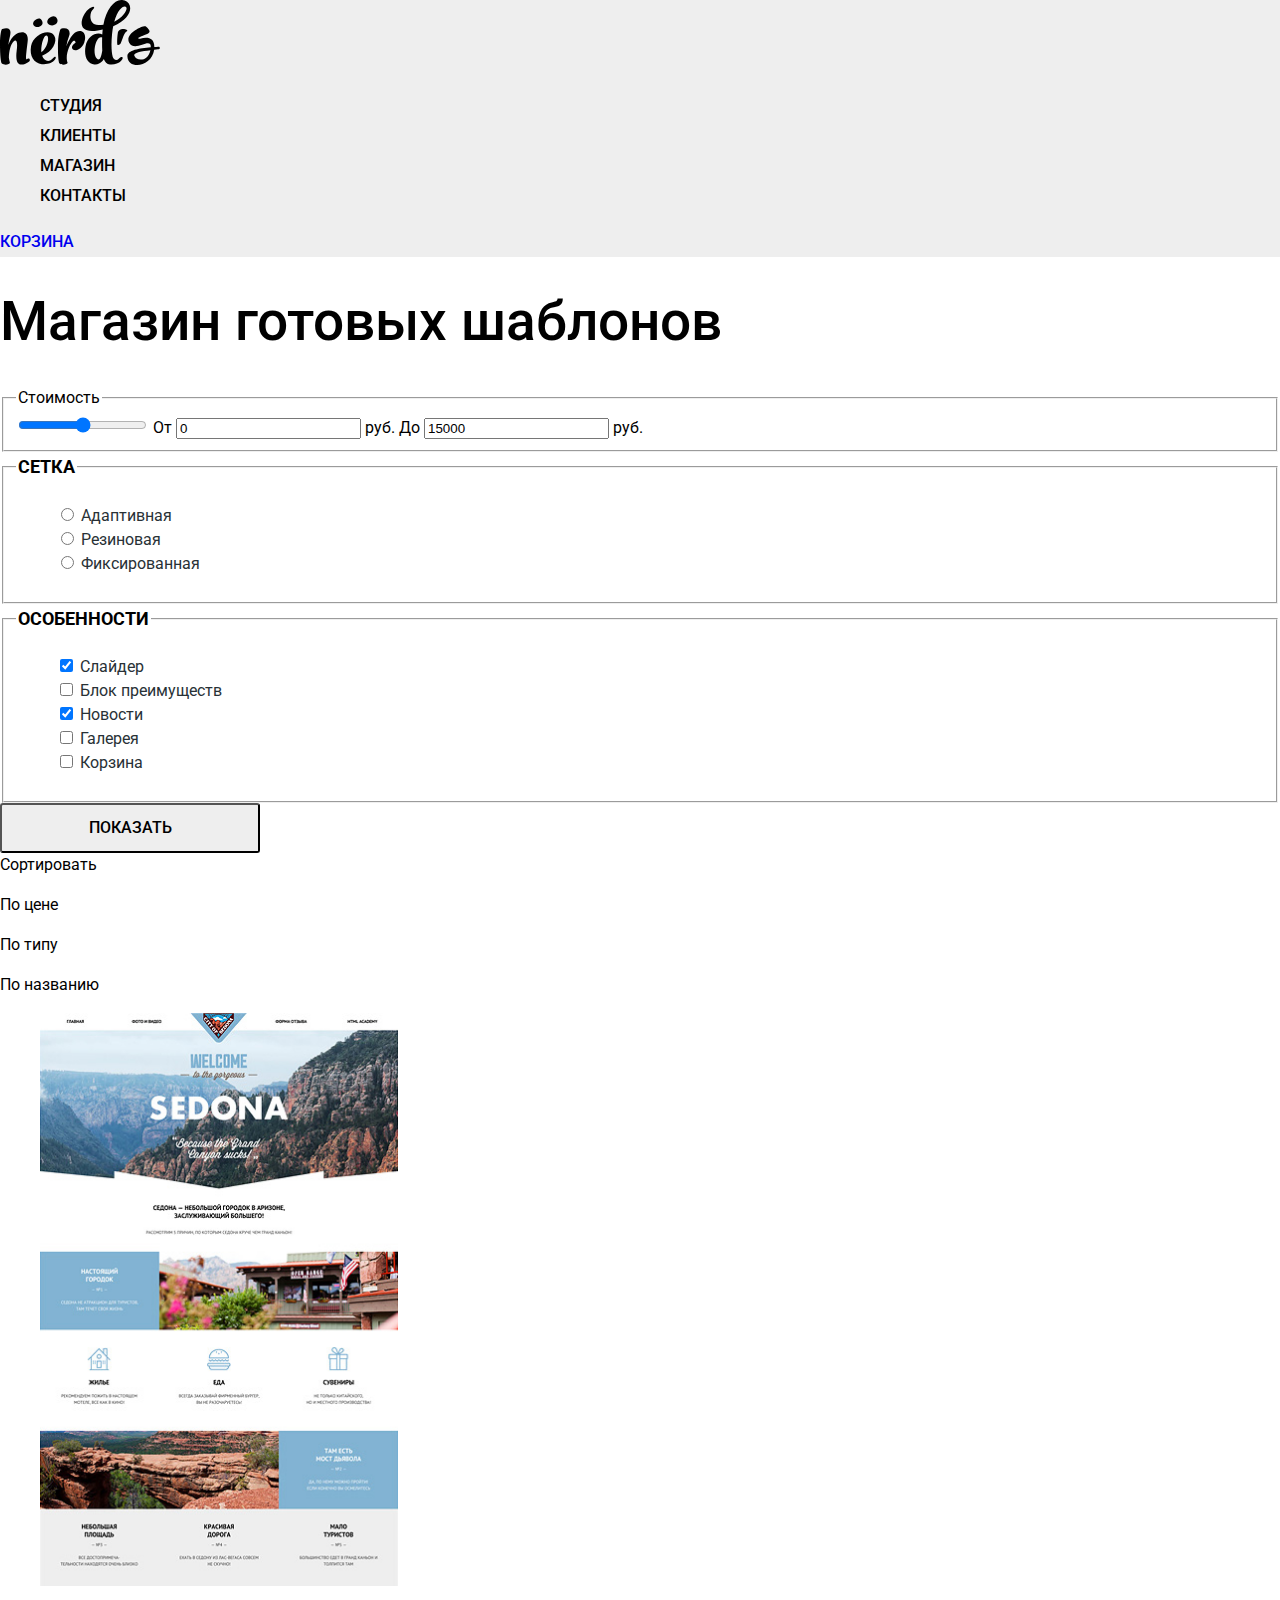
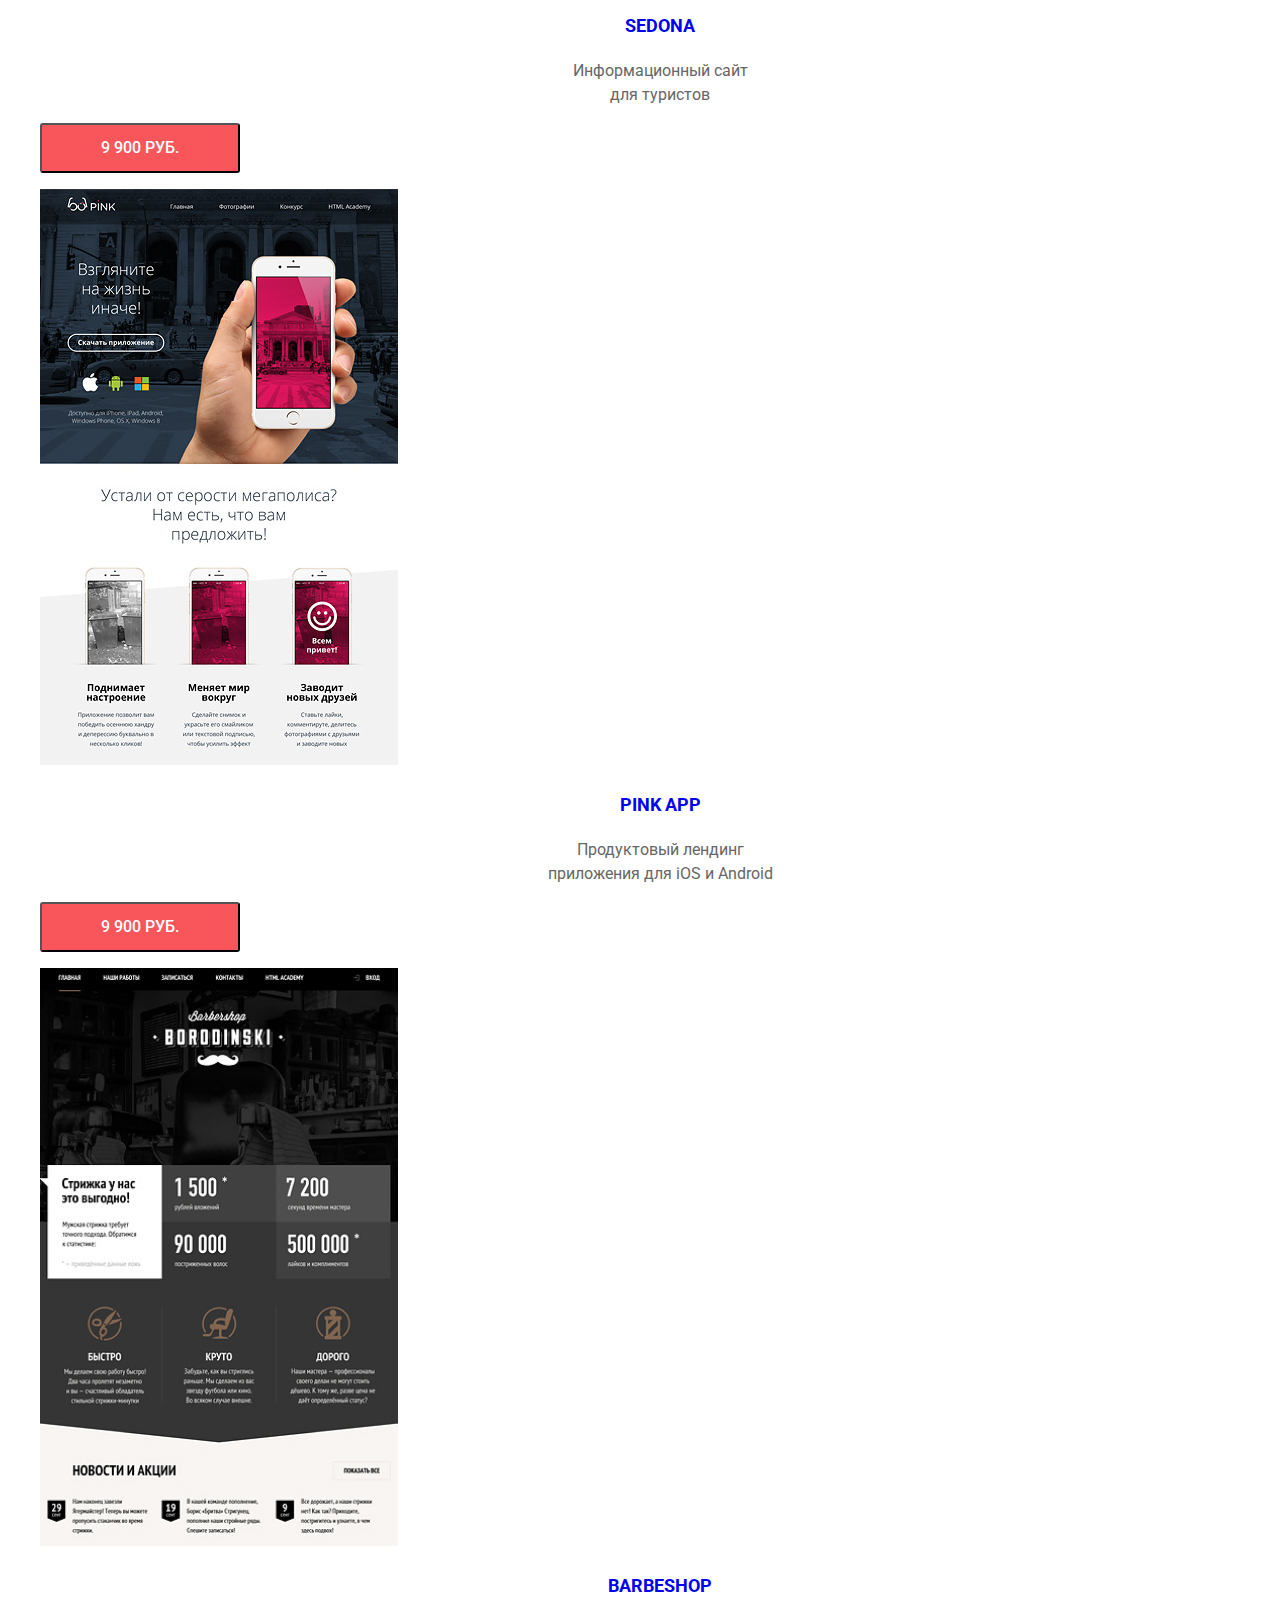
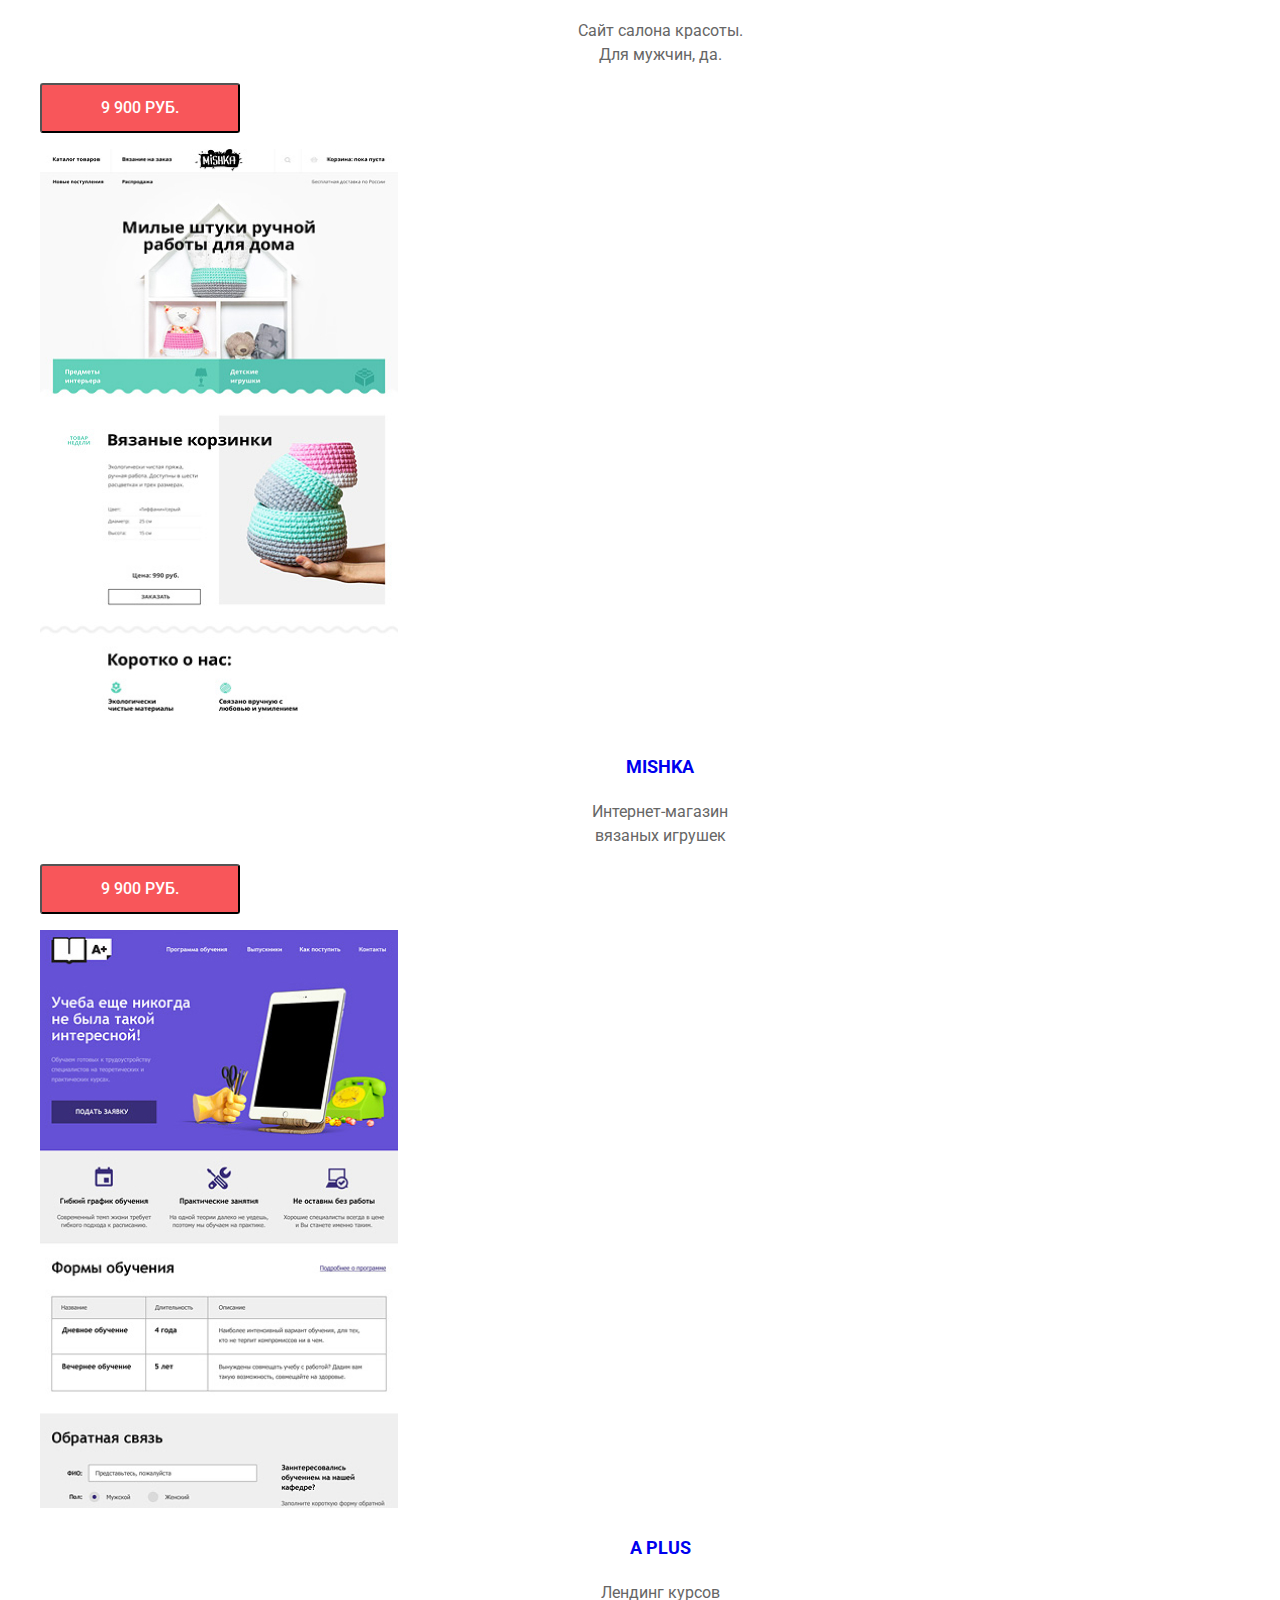
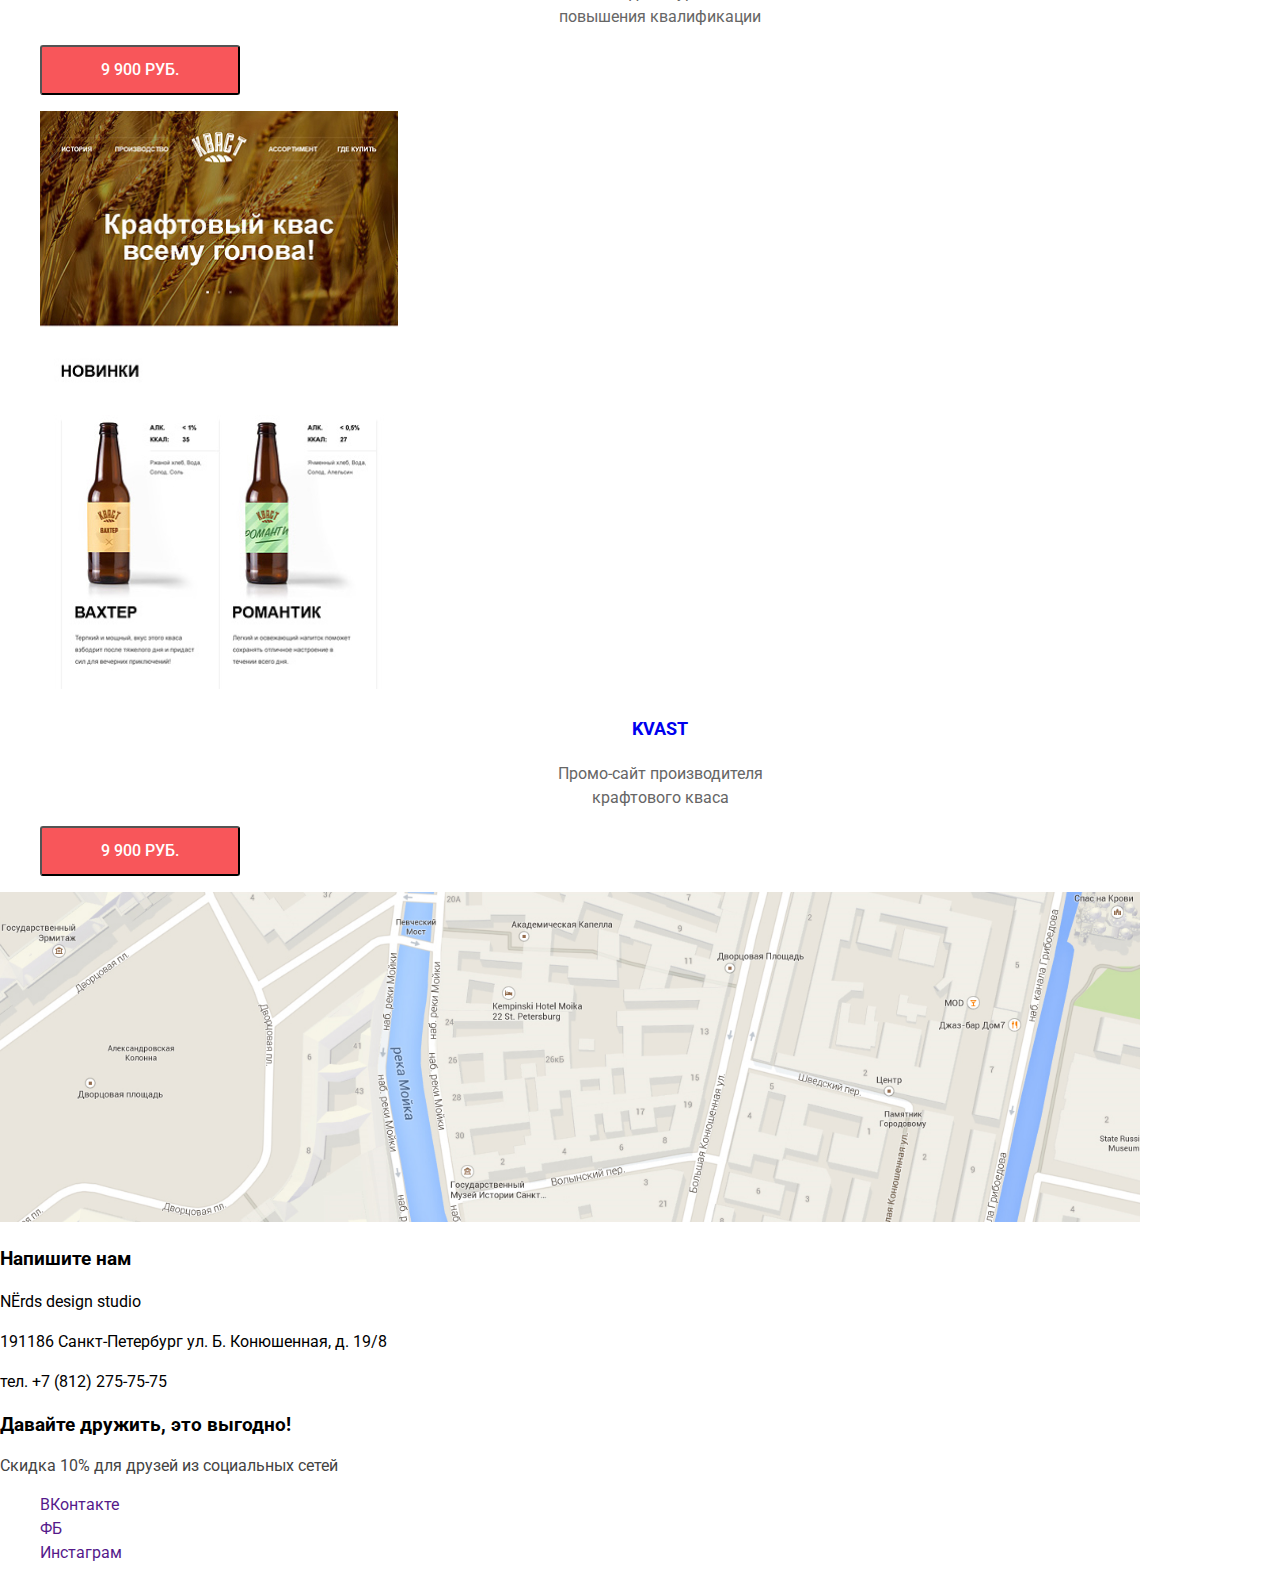
==== commit 53de9194: "Базовая стилизация (начало)" ====
--- a/catalog.html
+++ b/catalog.html
@@ -2,27 +2,34 @@
 <html lang="ru">
 <head>
   <meta charset="utf-8">
-  <title>Веб-студия Нёрдс</title>
+    <title>HTML Academy: Нёрдс</title>
+    <link href="https://fonts.googleapis.com/css?family=Roboto:400,500,700&display=swap&subset=cyrillic" rel="stylesheet">
+    <link rel="stylesheet" href="css/normalize.css">  
+    <link rel="stylesheet" href="css/style.css">   
 </head>
 <body>
-  <header>
-    <a href="index.html"><img src="img/logo/nerds-logo.svg" width="160" height="62" alt="Логотип веб-студии Нёрдс"></a>
-    <nav>
-      <ul>
-        <li><a href="blank.html">Студия</a></li>
-        <li><a href="blank.html">Клиенты</a></li>
-        <li><a href="catalog.html">Магазин</a></li>
-        <li><a href="blank.html">Контакты</a></li>
-      </ul>
-      <a href="blank.html">Корзина</a>
+  <header class="page-header">
+    <nav class="main-navigation" aria-label="Навигация по сайту Нёрдс">
+      <div class="logo">
+        <a href="index.html"><img src="img/logo/nerds-logo.svg" width="160" height="62" alt="Логотип веб-студии Нёрдс"></a>
+      </div>
+      <nav>
+        <ul class="site-navigation">
+          <li class="site-navigation-item"><a class="site-navigation-link" href="blank.html">Студия</a></li>
+          <li class="site-navigation-item"><a class="site-navigation-link" href="blank.html">Клиенты</a></li>
+          <li class="site-navigation-item"><a class="site-navigation-link" href="catalog.html">Магазин</a></li> 
+          <li class="site-navigation-item"><a class="site-navigation-link" href="blank.html">Контакты</a></li>
+        </ul>
+        <a href="blank.html">Корзина</a>
+      </nav>
     </nav>
   </header>
 
-  <main>
-    <h1>Магазин готовых шаблонов</h1>
+  <main class="page-content">
+    <h1 class="catalog-title">Магазин готовых шаблонов</h1>
 
     <section>
-      <h2>Фильтр шаблонов</h2>
+      <h2 class="visually-hidden">Фильтр шаблонов</h2>
       <!-- Фильтр шаблонов-->
       <form class="filter" method="get" action="https://htmlacademy.ru">
         <fieldset class="price">
@@ -43,17 +50,17 @@
           <ul>
             <li class="filter-option">
               <input class="filter-input" type="radio" name="grid" value="adaptive" id="adaptive">
-              <label for="adaptive" class="field-filter">Адаптивный</label> 
+              <label for="adaptive" class="field-filter">Адаптивная</label> 
             </li>
               
             <li class="filter-option">
               <input class="filter-input" type="radio" name="grid" value="rubber" id="rubber">  
-              <label for="rubber" class="field-filter">Резиновый</label> 
+              <label for="rubber" class="field-filter">Резиновая</label> 
             </li>
 
             <li class="filter-option">
               <input class="filter-input" type="radio" name="grid" value="fixed" id="fixed"> 
-              <label for="fixed" class="field-filter">Фиксированный</label> 
+              <label for="fixed" class="field-filter">Фиксированная</label> 
             </li>
           </ul>
         </fieldset>
@@ -86,7 +93,7 @@
           </ul>
         </fieldset>
 
-        <button type="submit" class="filter-button">Показать</button>
+        <button type="submit" class="button filter-button">Показать</button>
       </form>
     </section>
 
@@ -107,61 +114,72 @@
     </div>  
 
     <section>
-      <h2>Список шаблонов - Карточки товаров</h2>
-      <ul>
-        <li>
-          <a href="#">
+      <h2 class="visually-hidden">Список шаблонов - Карточки товаров</h2>
+      <ul class="catalog-list">
+        <li class="catalog-item">
+          <a class="catalog-item-image" href="#">
             <p><img src="img/shop/sedona.jpg" width="358" height="578" alt="Шаблон Sedona"></p>
             <h3>Sedona</h3>
           </a>
-
-          <p>Информационный сайт<br>для туристов</p>
-          <button type="button">9 900 руб.</button>
-        </li>
-
-        <li>
-          <a href="#">
+          <div class="hidden-card">
+            <p class="catalog-description">Информационный сайт<br>для туристов</p>
+            <button type="button" class="button buy red">9 900 руб.</button>
+        </div>
+       </li>
+        
+        <li class="catalog-item">
+          <a class="catalog-item-image" href="#">
             <p><img src="img/shop/pink.jpg" width="358" height="578" alt="Шаблон Pink"></p>
             <h3>Pink App</h3>
           </a>
-          <p>Продуктовый лендинг<br> приложения для iOS и Android</p>
-          <button type="button">9 900 руб.</button>
-        </li>
-
-        <li>
-          <a href="#">
+          <div class="hidden-card">
+            <p class="catalog-description">Продуктовый лендинг<br> приложения для iOS и Android</p>
+            <button type="button" class="button buy red">9 900 руб.</button>
+          </div>
+        </li>
+       
+        <li class="catalog-item">
+          <a  class="catalog-item-image" href="#">
             <p><img src="img/shop/barbershop.jpg" width="358" height="578" alt="Шаблон Barbeshop"></p>
             <h3>Barbeshop</h3>
           </a>
-          <p>Сайт салона красоты.<br> Для мужчин, да.</p>
-          <button type="button">9 900 руб.</button>
-        </li>
-
-        <li>
-          <a href="#">
+          <div class="hidden-card">
+            <p class="catalog-description">Сайт салона красоты.<br> Для мужчин, да.</p>
+            <button type="button" class="button buy red">9 900 руб.</button>
+          </div>
+        </li>
+
+        <li class="catalog-item">
+          <a  class="catalog-item-image" href="#">
             <p><img src="img/shop/mishka.jpg" width="358" height="578" alt="Шаблон Mishki"></p>
             <h3>Mishka</h3>
           </a>
-          <p>Интернет-магазин<br> вязаных игрушек</p>
-          <button type="button">9 900 руб.</button>
-        </li>
-
-        <li>
-          <a href="#">
+          <div class="hidden-card">
+            <p class="catalog-description">Интернет-магазин<br> вязаных игрушек</p>
+            <button type="button" class="button buy red">9 900 руб.</button>
+          </div>
+        </li>
+
+        <li class="catalog-item">
+          <a  class="catalog-item-image" href="#">
             <p><img src="img/shop/aplus.jpg" width="358" height="578" alt="Шаблон Aplus"></p>
             <h3>A plus</h3>
           </a>
-          <p>Лендинг курсов<br> повышения квалификации</p>
-          <button type="button">9 900 руб.</button>
-        </li>
-
-        <li>
-          <a href="#">
+          <div class="hidden-card">
+            <p class="catalog-description">Лендинг курсов<br> повышения квалификации</p>
+            <button type="button" class="button buy red">9 900 руб.</button>
+          </div>
+        </li>
+
+        <li class="catalog-item">
+          <a  class="catalog-item-image" href="#">
             <p><img src="img/shop/kvast.jpg" width="358" height="578" alt="Шаблон Kvast"></p>
             <h3>Kvast</h3>
           </a>
-          <p>Промо-сайт производителя<br> крафтового кваса</p>
-          <button type="button">9 900 руб.</button>
+          <div class="hidden-card">
+            <p class="catalog-description">Промо-сайт производителя<br> крафтового кваса</p>
+            <button type="button" class="button buy red">9 900 руб.</button>
+          </div>
         </li>
       </ul>
     </section>
@@ -178,38 +196,45 @@
 
     <!-- Секция Напишите нам и вызов формы-->
     <!-- Адрес и вызов формы Напишите нам-->
-    <section class="write-us">
-      <h3 class="write-us-header">Напишите нам</h3>
-      <p class="address-name">NЁrds design studio</p>
-      <p class="address">191186 Санкт-Петербург ул. Б. Конюшенная, д. 19/8</p> 
+    <section class="address">
+      <h3>Напишите нам</h3>
+      <p>NЁrds design studio</p>
+      <p>191186 Санкт-Петербург ул. Б. Конюшенная, д. 19/8</p> 
       <p>тел. +7 (812) 275-75-75</p>
-
-      <form class="visually-hidden" action="https://echo.htmlacademy.ru" method="post">
-        <p>
-          <label for="write-us-name">Ваше имя</label>
-          <input type="text" name="write-us-name" value="" placeholder="Имя Фамилия" id="write-us-name">
-        </p>
-        <p>
-          <label for="write-us-email">Ваш e-mail:</label>
-          <input type="email" name="write-us-email" value="" placeholder="email@example.com" id="write-us-email">
-        </p>
-
-        <p>
-          <label for="write-us-letter">Текст письма</label>
-          <textarea rows="10" cols="90" name="write-us-letter" placeholder="В свободной форме" id="write-us-letter"></textarea> 
-        </p>
-        <button type="submit">Отправить</button>
-      </form>
-    </section>
-    <section>
-      <h2>Давайте дружить, это выгодно!</h2>
+    </section>
+
+    <section class="call-friends">
+      <h2 class="visually-hidden">Призыв дружить и получать бонусы за дружбу</h2>      
+      <h3 class="call-slogan">Давайте дружить, это выгодно!</h3>
       <p>Скидка 10% для друзей из социальных сетей</p>
-      <ul>
-        <li><a href="" title="Мы ВКонтакте">ВКонтакте</a></li>
-        <li><a href="" title="Мы в фейсбуке">ФБ</a></li>
-        <li><a href="" title="Мы в Инстаграм">Инстаграм</a></li>
+      <ul class="socials-list">
+        <li class="socials-item"><a href="" title="Мы ВКонтакте">ВКонтакте</a></li>
+        <li class="socials-item"><a href="" title="Мы в фейсбуке">ФБ</a></li>
+        <li class="socials-item"><a href="" title="Мы в Инстаграм">Инстаграм</a></li>
       </ul>
     </section>
   </footer>
+
+  <section class="modal">
+    <h3 class="visually-hidden">Форма для отправки сообщения</h3>    
+    <form class="visually-hidden" action="https://echo.htmlacademy.ru" method="post">
+      <p>
+        <label for="write-us-name">Ваше имя</label>
+        <input type="text" name="write-us-name" value="" placeholder="Имя Фамилия" id="write-us-name">
+      </p>
+        
+      <p>
+        <label for="write-us-email">Ваш e-mail:</label>
+        <input type="email" name="write-us-email" value="" placeholder="email@example.com" id="write-us-email">
+      </p>
+
+      <p>
+        <label for="write-us-letter">Текст письма</label>
+        <textarea rows="10" cols="90" name="write-us-letter" placeholder="В свободной форме" id="write-us-letter"></textarea> 
+      </p>
+      <button type="submit">Отправить</button>
+    </form>
+  </section>
+
 </body>
 </html>--- a/css/style.css
+++ b/css/style.css
@@ -0,0 +1,222 @@
+/* Variables */
+
+:root {
+  --basic-light-grey: #EEEEEE;
+  --basic-red: #F8565A;
+  --basic-green: #00CA74;
+  --basic-yellow: #EFC849;
+  --basic-black: #000000;
+  --basic-white: #ffffff;
+
+  --special: #663d15;
+}
+
+.visually-hidden {
+  position: absolute;
+  width: 1px;
+  height: 1px;
+  margin: -1px;
+  border: 0;
+  padding: 0;
+  clip: rect(0 0 0 0);
+  overflow: hidden;
+}
+/* Global */
+
+body {
+  min-width: 1160px;
+  margin: 0;
+  padding: 0;
+  font-family: Roboto, Arial, sans-serif;
+  font-style: normal;
+  font-size: 16px;
+  line-height: 24px;
+  font-weight: 400;
+  color: var(--basic-black);
+  background-color: var(--basic-white);
+}
+
+a {
+  text-decoration: none;
+}
+
+img {
+  max-width: 100%;
+  height: auto;
+}
+
+.page-header {
+  background-color: var(--basic-light-grey);
+}
+
+.main-navigation {
+  font-weight: 500;
+  font-size: 16px;
+  line-height: 30px;
+  text-transform: uppercase;
+  background-color: var(--basic-light-grey);
+  color: #000000;	
+}
+
+.site-navigation,
+.filter-option,
+.socials-list,
+.catalog-list {
+  list-style: none;
+}
+
+
+.site-navigation-current a:not([href]) {
+  background-color: var(--basic-light-grey);
+}
+
+/* User navigation */
+
+.site-navigation a,
+.user-navigation a {
+  color: var(--basic-black);
+}
+
+.site-navigation a:hover,
+.site-navigation a:focus{
+  background-color: var(--basic-white);
+}
+
+/* Services*/
+
+.services-item {
+  text-align: left;
+}
+
+.services-item h3 {
+
+  font-weight: bold;
+  font-size: 24px;
+  line-height: 30px;
+  text-align: left;
+  text-transform: uppercase;
+}
+
+.services-item p {
+  color: #283136;
+}
+
+.button {
+  width: 160px;
+  height: 50px;
+  border-radius: 3px;
+  font: inherit;
+  font-weight: 500;
+  font-size: 16px;
+  line-height: 18px;
+  text-align: center;
+  text-transform: uppercase;
+  color: #FFFFFF;
+}
+
+.order:active {
+  color: rgba(255, 255, 255, 0.302);
+}
+
+.red {
+  background-color: var(--basic-red);
+  color: var(--basic-white);
+}
+.red:hover {
+  background-color: #E74246;
+}
+
+.red:active {
+  background-color: #D7373B;
+}
+
+.green {
+  background-color: var(--basic-green);
+}
+
+.green:hover {
+  background-color: #00BC6C;
+}
+
+.green:active {
+  background-color: #00AA62;
+}
+
+.yellow {
+  background-color: var(--basic-yellow);
+}
+
+.yellow:hover {
+  background-color: #EAB534;
+}
+
+.yellow:active {
+  background-color: #E5A722;
+}
+
+.call-slogan h3 {
+  font-weight: bold;
+  font-size: 36px;
+  line-height: 36px;
+}
+
+.call-friends p {
+  line-height: 22px;
+  color: #444444;
+}
+
+
+/*Features*/
+
+.features-list {
+  list-style: none;
+}
+
+
+
+/*Каталог*/
+h1.catalog-title {
+  font-weight: 500;
+  font-size: 55px;
+  line-height: 55px;
+}
+
+.layout .title,
+.feature .title {
+  font-weight: bold;
+  font-size: 18px;
+  line-height: 30px;
+  text-transform: uppercase;
+}
+
+/*текст в фильтрах*/
+.field-filter {
+  font-size: 16px;
+  line-height: 19px;
+  color: #283136;
+}
+
+.filter-button {
+  width: 260px;
+  height: 50px;
+  background-color: var(--basic-light-grey);
+  color: var(--basic-black);
+}
+
+.buy {
+  width: 200px;
+  height: 50px;
+}
+
+p.catalog-description {
+  text-align: center;
+  color: #666666;
+}
+
+.catalog-item-image h3 {
+  font-weight: bold;
+  font-size: 18px;
+  line-height: 30px;
+  text-align: center;
+  text-transform: uppercase;
+}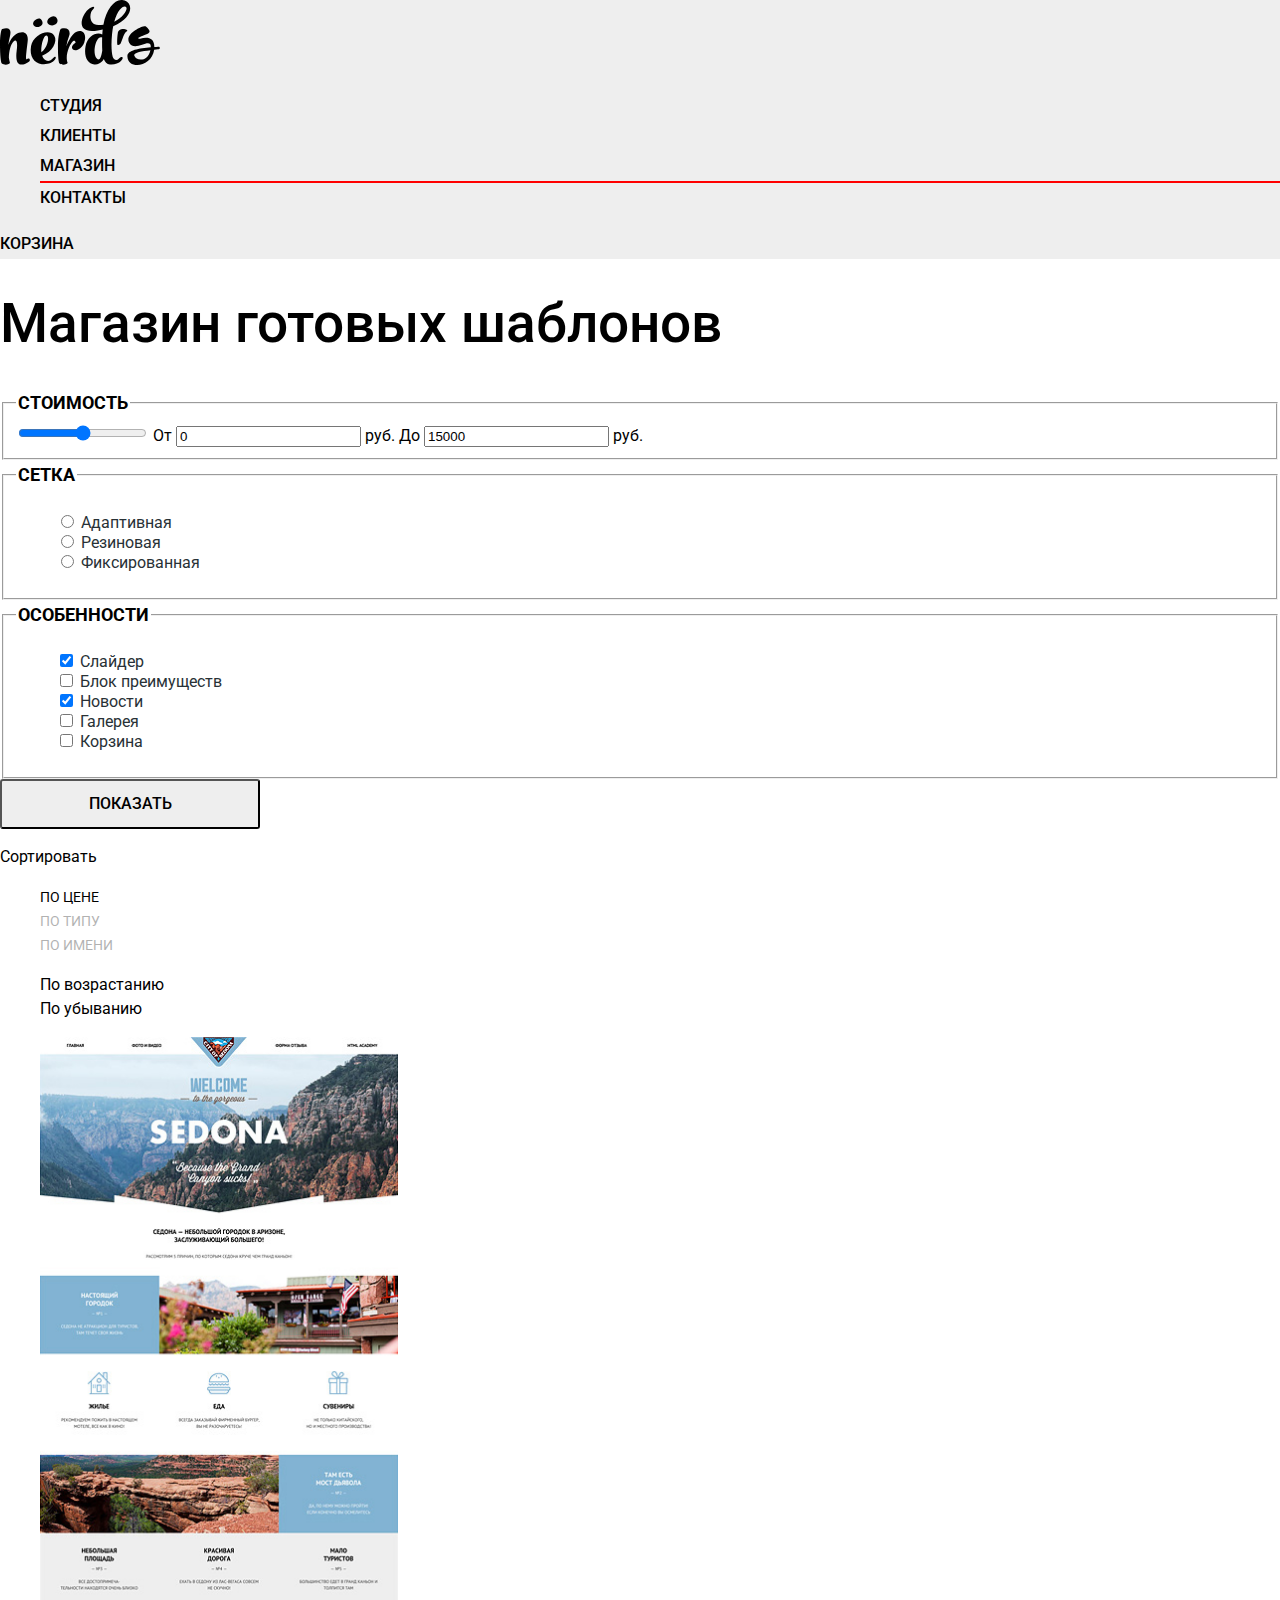
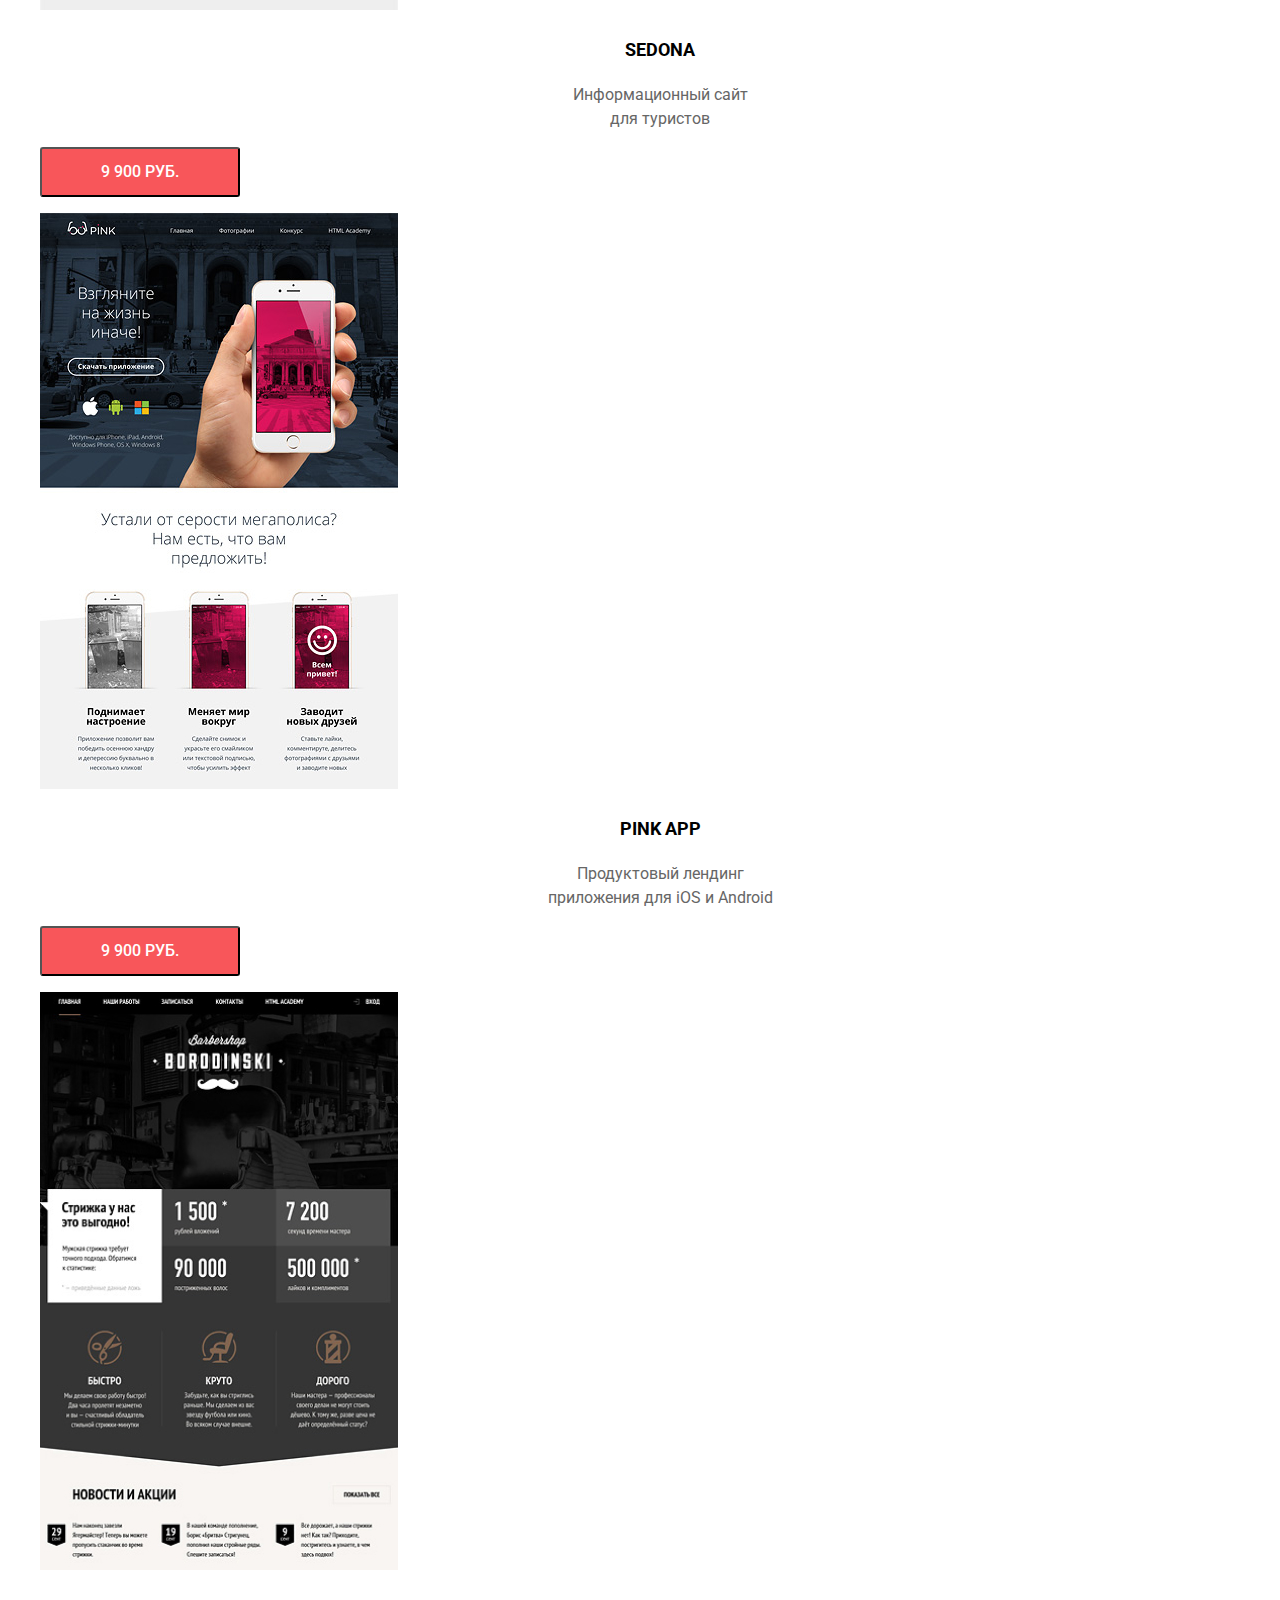
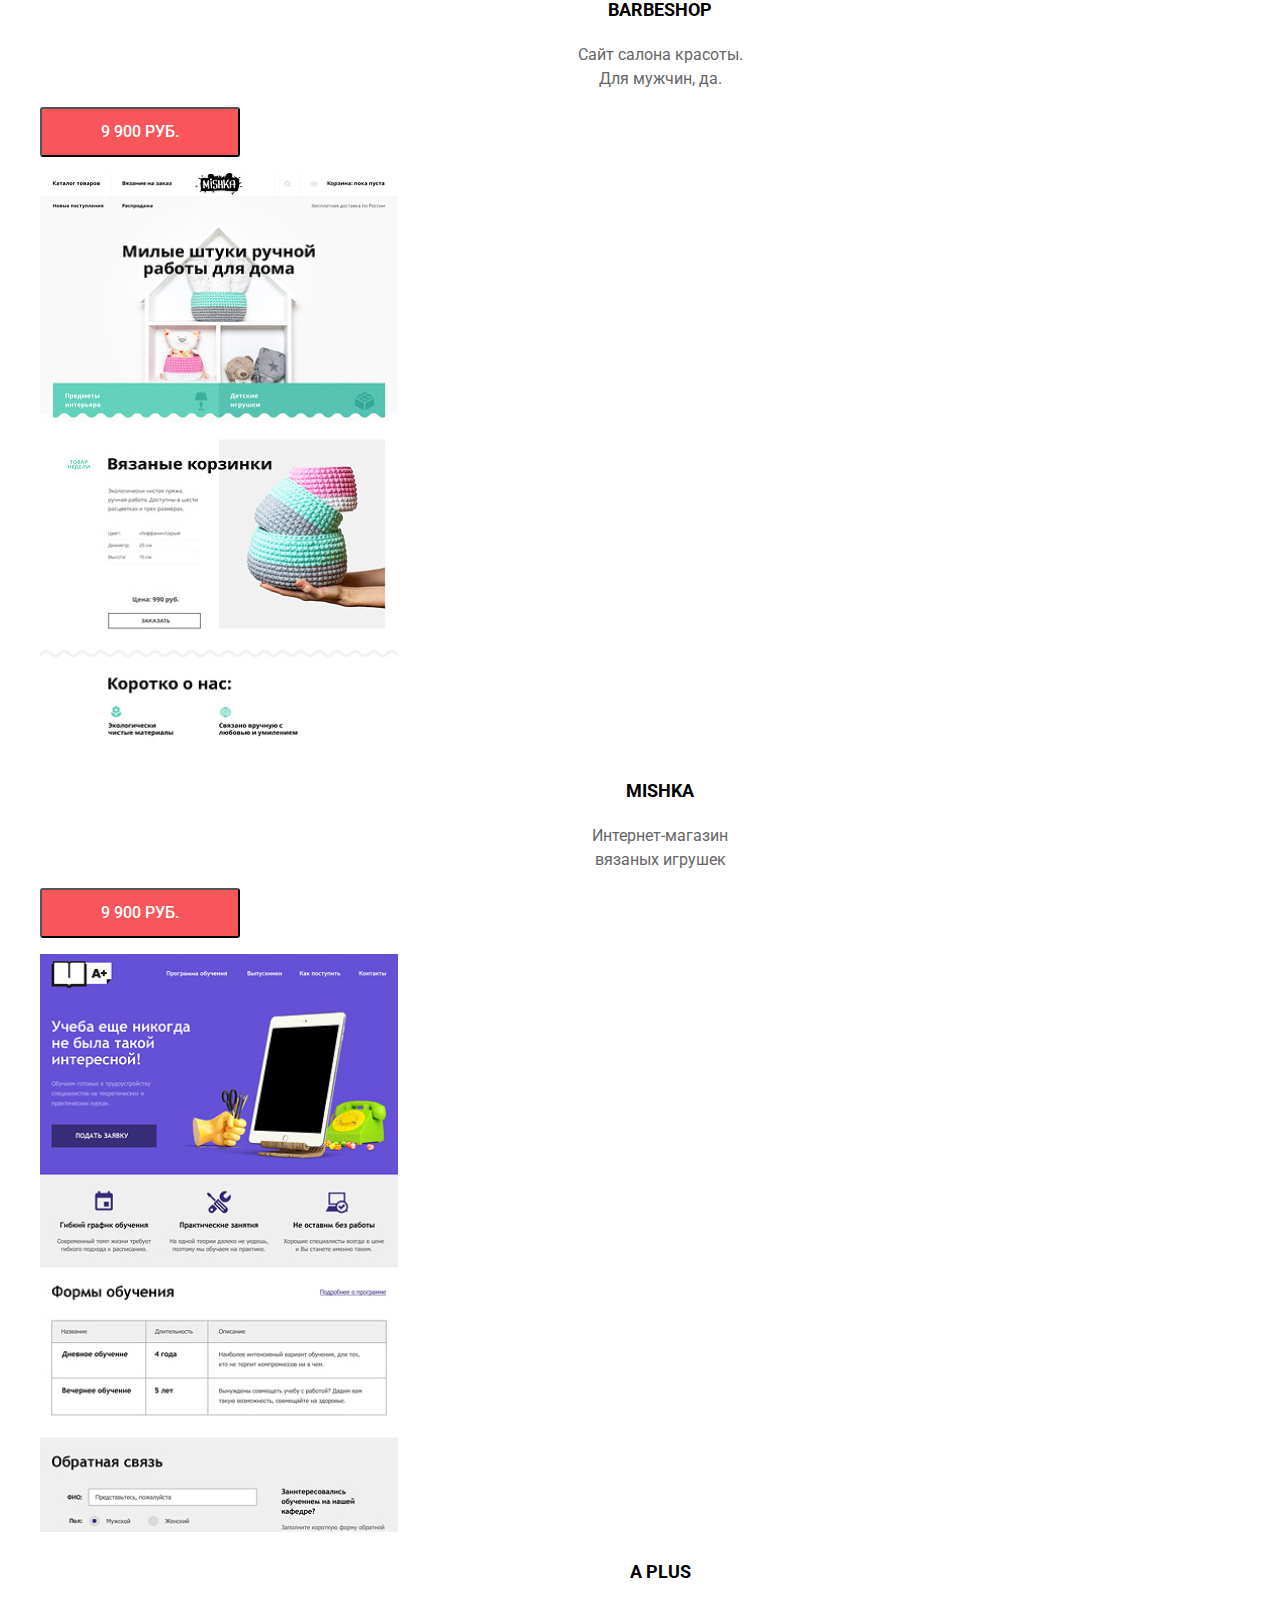
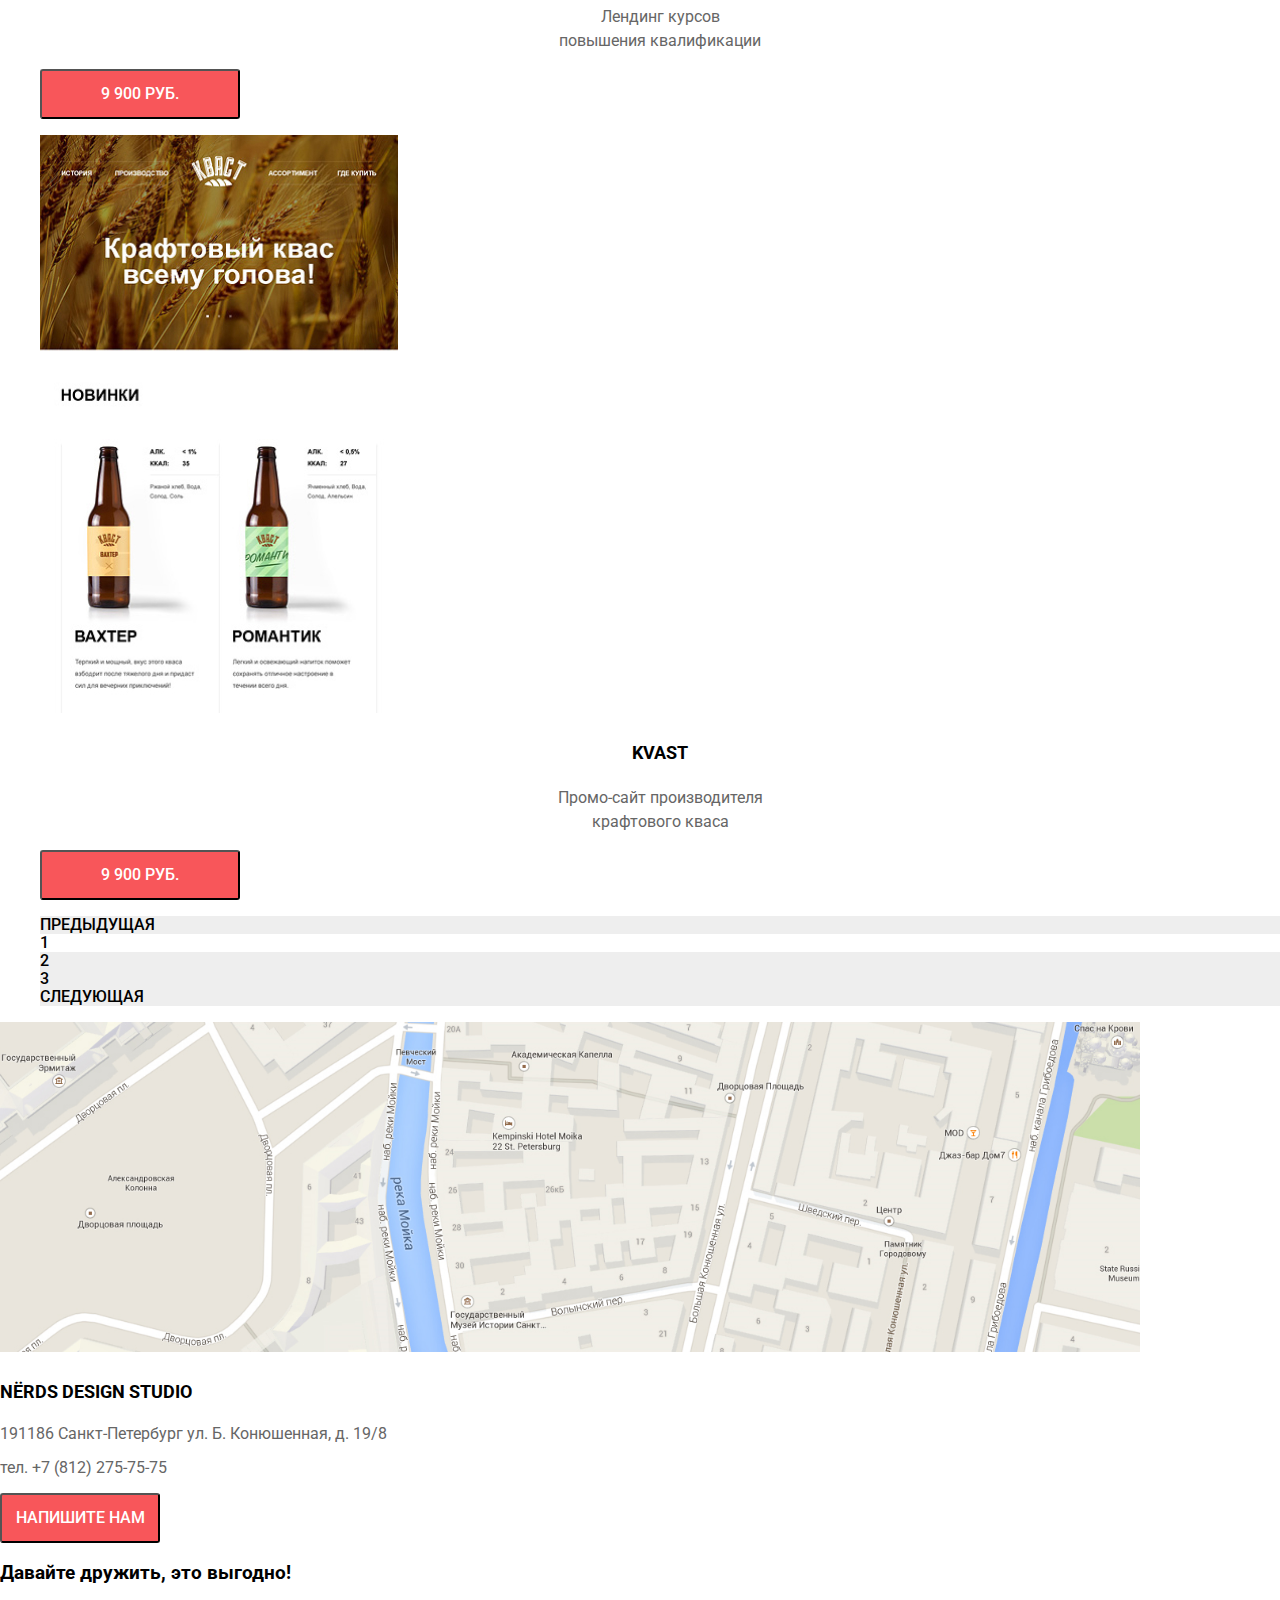
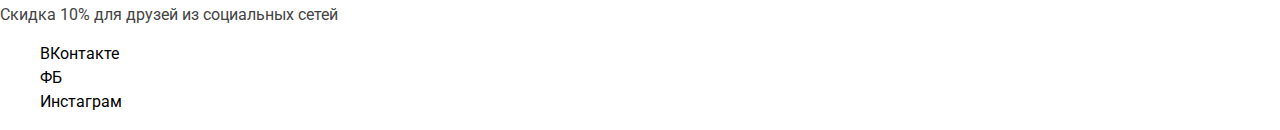
==== commit 3d57cdc9: "Завершение базовой разметки" ====
--- a/catalog.html
+++ b/catalog.html
@@ -17,7 +17,7 @@
         <ul class="site-navigation">
           <li class="site-navigation-item"><a class="site-navigation-link" href="blank.html">Студия</a></li>
           <li class="site-navigation-item"><a class="site-navigation-link" href="blank.html">Клиенты</a></li>
-          <li class="site-navigation-item"><a class="site-navigation-link" href="catalog.html">Магазин</a></li> 
+          <li class="site-navigation-item current"><a class="site-navigation-link" >Магазин</a></li> 
           <li class="site-navigation-item"><a class="site-navigation-link" href="blank.html">Контакты</a></li>
         </ul>
         <a href="blank.html">Корзина</a>
@@ -33,7 +33,7 @@
       <!-- Фильтр шаблонов-->
       <form class="filter" method="get" action="https://htmlacademy.ru">
         <fieldset class="price">
-          <legend class="title">Стоимость</legend>
+          <legend>Стоимость</legend>
           <input type="range" min="0" max="15000"> 
           <!--поля для ввода диапазона цены -->
           <span class="range-text">От</span>
@@ -45,7 +45,7 @@
         </fieldset>
 
         <fieldset class="layout">
-          <legend class="title">Сетка</legend>
+          <legend>Сетка</legend>
           <!-- радиокнопки -->
           <ul>
             <li class="filter-option">
@@ -66,7 +66,7 @@
         </fieldset>
 
         <fieldset class="feature">
-          <legend class="title">Особенности</legend>
+          <legend>Особенности</legend>
           <!--чек боксы -->
           <ul>
             <li class="filter-option">
@@ -98,20 +98,20 @@
     </section>
 
     <!-- Строка сортировки По Цене, По Типу, По Названию -->
-    <div class="sort">
-      <span>Сортировать</span>
-    </div>
-    <div class="sort-cost">
-      <p>По цене</p>
-    </div>
-    
-    <div class="sort-type">
-      <p>По типу</p>      
-    </div>
-    
-    <div class="sort-name">
-      <p>По названию</p>      
-    </div>  
+
+    <section class="sort-row">
+      <h3 class="visually-hidden">Сортировка шаблонов по цене, по типу, по алфавиту</h3>
+      <p class="sort-title">Сортировать</p>
+      <ul class="sort-list">
+        <li class="sort-item active"><a class="sort-link active" href="#">По цене</a></li>
+        <li class="sort-item"><a class="sort-link" href="#">По типу</a></li>
+        <li class="sort-item"><a class="sort-link" href="#">По имени</a></li>
+      </ul>
+      <ul class="sort-arrow">
+        <li class="arrow active"><a class="sort-link" href="#">По возрастанию</a></li>  <!-- УБРАТЬ НАДПИСЬ ПОСЛЕ УСТАНОВКИ СТРЕЛОК-->
+        <li class="arrow"><a class="sort-link" href="#">По убыванию</a></li>            <!-- УБРАТЬ НАДПИСЬ ПОСЛЕ УСТАНОВКИ СТРЕЛОК -->
+      </ul>
+    </section>
 
     <section>
       <h2 class="visually-hidden">Список шаблонов - Карточки товаров</h2>
@@ -124,8 +124,8 @@
           <div class="hidden-card">
             <p class="catalog-description">Информационный сайт<br>для туристов</p>
             <button type="button" class="button buy red">9 900 руб.</button>
-        </div>
-       </li>
+          </div>
+        </li>
         
         <li class="catalog-item">
           <a class="catalog-item-image" href="#">
@@ -181,6 +181,19 @@
             <button type="button" class="button buy red">9 900 руб.</button>
           </div>
         </li>
+      </ul>
+    </section>
+
+    <!-- Пагинация-->
+    <section class="pagination">
+      <h3 class="visually-hidden">Навигация по каталогу сайта</h3>
+      <!--пагинация -->
+      <ul class="pagination-list">
+        <li class="pagination-item prev"><a class="pagination-link" href="#">Предыдущая</a></li> 
+        <li class="pagination-item current"><a class="pagination-link">1</a></li>   
+        <li class="pagination-item"><a class="pagination-link" href="#">2</a></li>  
+        <li class="pagination-item"><a class="pagination-link" href="#">3</a></li>  
+        <li class="pagination-item next"><a class="pagination-link" href="#">Следующая</a></li>  
       </ul>
     </section>
   </main>
@@ -197,10 +210,11 @@
     <!-- Секция Напишите нам и вызов формы-->
     <!-- Адрес и вызов формы Напишите нам-->
     <section class="address">
-      <h3>Напишите нам</h3>
-      <p>NЁrds design studio</p>
-      <p>191186 Санкт-Петербург ул. Б. Конюшенная, д. 19/8</p> 
-      <p>тел. +7 (812) 275-75-75</p>
+      <h3 class="visually-hidden">Напишите нам</h3>
+      <p class="company-name">NЁrds design studio</p>
+      <p class="company-address">191186 Санкт-Петербург ул. Б. Конюшенная, д. 19/8</p> 
+      <p class="company-phone">тел. +7 (812) 275-75-75</p>
+      <button type="button" class="button red">Напишите нам</button>
     </section>
 
     <section class="call-friends">
@@ -235,6 +249,5 @@
       <button type="submit">Отправить</button>
     </form>
   </section>
-
 </body>
 </html>--- a/css/style.css
+++ b/css/style.css
@@ -8,7 +8,9 @@
   --basic-black: #000000;
   --basic-white: #ffffff;
 
-  --special: #663d15;
+  --special: green;
+  /*--special: #663d15;*/
+
 }
 
 .visually-hidden {
@@ -38,6 +40,8 @@
 
 a {
   text-decoration: none;
+  color: var(--basic-black);
+/*  background-color: var(--basic-light-grey);*/
 }
 
 img {
@@ -54,20 +58,59 @@
   font-size: 16px;
   line-height: 30px;
   text-transform: uppercase;
-  background-color: var(--basic-light-grey);
-  color: #000000;	
-}
-
+  color: var(--basic-black);	
+  background-color: var(--basic-light-grey);
+}
+
+.main-navigation a {
+  color: var(--basic-black);
+}
+
+.main-navigation a:hover {
+  color: #FB565A;
+}
+
+.main-navigation a:active {
+  color: var(--basic-black);
+  opacity: 0.3;
+}
+
+
+.site-navigation-item.current {
+    border-bottom: 2px solid red;
+    /*border-image: url(../img/background/underline.png) 0 0 1 0;*/
+  }
+
+.basket-button {
+  color: #000;
+}
+
+.basket-button:hover {
+  color: rgb(251, 86, 90);
+}
+
+.basket-button:active {
+  color: #000;
+  opacity: 0.3;
+}
+
+
+
+/**/
 .site-navigation,
 .filter-option,
+.sort-list,
+.sort-arrow,
 .socials-list,
 .catalog-list {
   list-style: none;
 }
 
-
-.site-navigation-current a:not([href]) {
-  background-color: var(--basic-light-grey);
+/*запрещаем взаимодействие с текущим элементом*/
+.site-navigation a:not([href]) {
+  pointer-events: none; /* делаем элемент неактивным для взаимодействия */
+  cursor: default; /*  курсор в виде стрелки */
+  color: var(--basic-black); /* цвет текста чёрный */
 }
 
 /* User navigation */
@@ -79,8 +122,31 @@
 
 .site-navigation a:hover,
 .site-navigation a:focus{
-  background-color: var(--basic-white);
-}
+  background-color: var(--basic-light-grey);
+}
+
+/*Слайдер*/
+.slider {
+  background-color: var(--basic-light-grey);
+}
+.slider-slogan {
+  font-weight: 500;
+  font-size: 55px;
+  line-height: 55px;
+}
+
+.slider-text {
+  color: #283136;
+}
+
+.button.slider {
+  width: 240px;
+  height: 50px;
+  border-radius: 3px;
+}
+
+/**/
+
 
 /* Services*/
 
@@ -189,6 +255,29 @@
   text-transform: uppercase;
 }
 
+/*фильтры и сортировка*/
+
+.filter legend {
+  font-weight: bold;
+  font-size: 18px;
+  line-height: 30px;
+  /* identical to box height, or 167% */
+  text-transform: uppercase;
+  color: #000000;
+}
+
+.filter ul {
+  list-style: none;
+  line-height: 18px;
+}
+
+.filter-input-checkbox:hover + label,
+.filter-input-checkbox:focus + label {
+  color: var(--special);
+}
+
+
+
 /*текст в фильтрах*/
 .field-filter {
   font-size: 16px;
@@ -219,4 +308,105 @@
   line-height: 30px;
   text-align: center;
   text-transform: uppercase;
-}+}
+
+/*Мы-гордые*/
+
+.features-title {
+  font-weight: 500;
+  font-size: 45px;
+  line-height: 45px;
+}
+
+p.features-principle {
+   color: #283136;
+}
+
+p.we-do {
+  font-weight: bold;
+  text-transform: uppercase;
+  color: #283136;
+}
+
+.features-list {
+ color: #283136;
+}
+
+.numbers {
+  font-weight: bold;
+  font-size: 45px;
+  line-height: 64px;
+}
+
+.percent {
+  font-weight: bold;
+  font-size: 26px;
+  line-height: 40px;
+}
+
+.features-item {
+  color: #283136;
+}
+
+.features-item-2 {
+  line-height: 18px;
+  color: #283136;
+}
+
+/*Адрес*/
+
+.address {
+  line-height: 18px;
+  color: #666666;
+}
+
+.company-name {
+  font-weight: bold;
+  font-size: 18px;
+  line-height: 30px;
+  text-transform: uppercase;
+  color: var(--basic-black);
+}
+
+.sort-item a{
+  font-size: 14px;
+  line-height: 18px;
+  text-transform: uppercase;  
+  color: var(--basic-black);  
+  opacity: 0.3;
+}
+
+.sort-item.active a {
+  font-size: 14px;
+  line-height: 18px;
+  text-transform: uppercase;  
+  color: var(--basic-black); 
+  opacity: 1;
+}
+
+.pagination-list {
+  list-style: none;
+}
+
+.pagination-item {
+  font-weight: 500;
+  line-height: 18px;
+  text-transform: uppercase;
+  background-color: var(--basic-light-grey);
+}
+
+.pagination-item a:hover {
+  background-color: #DFDFDF;
+  /*box-shadow: inset 0px 3px 0px rgba(0, 1, 1, 0.1);*/
+  /*border-radius: 3px;*/
+}
+
+.pagination-item a:active {
+  background-color: #D5D5D5;
+  color: #000000;
+  opacity: 0.3;
+}
+
+.pagination-item.current {
+  background-color: var(--basic-white);
+}
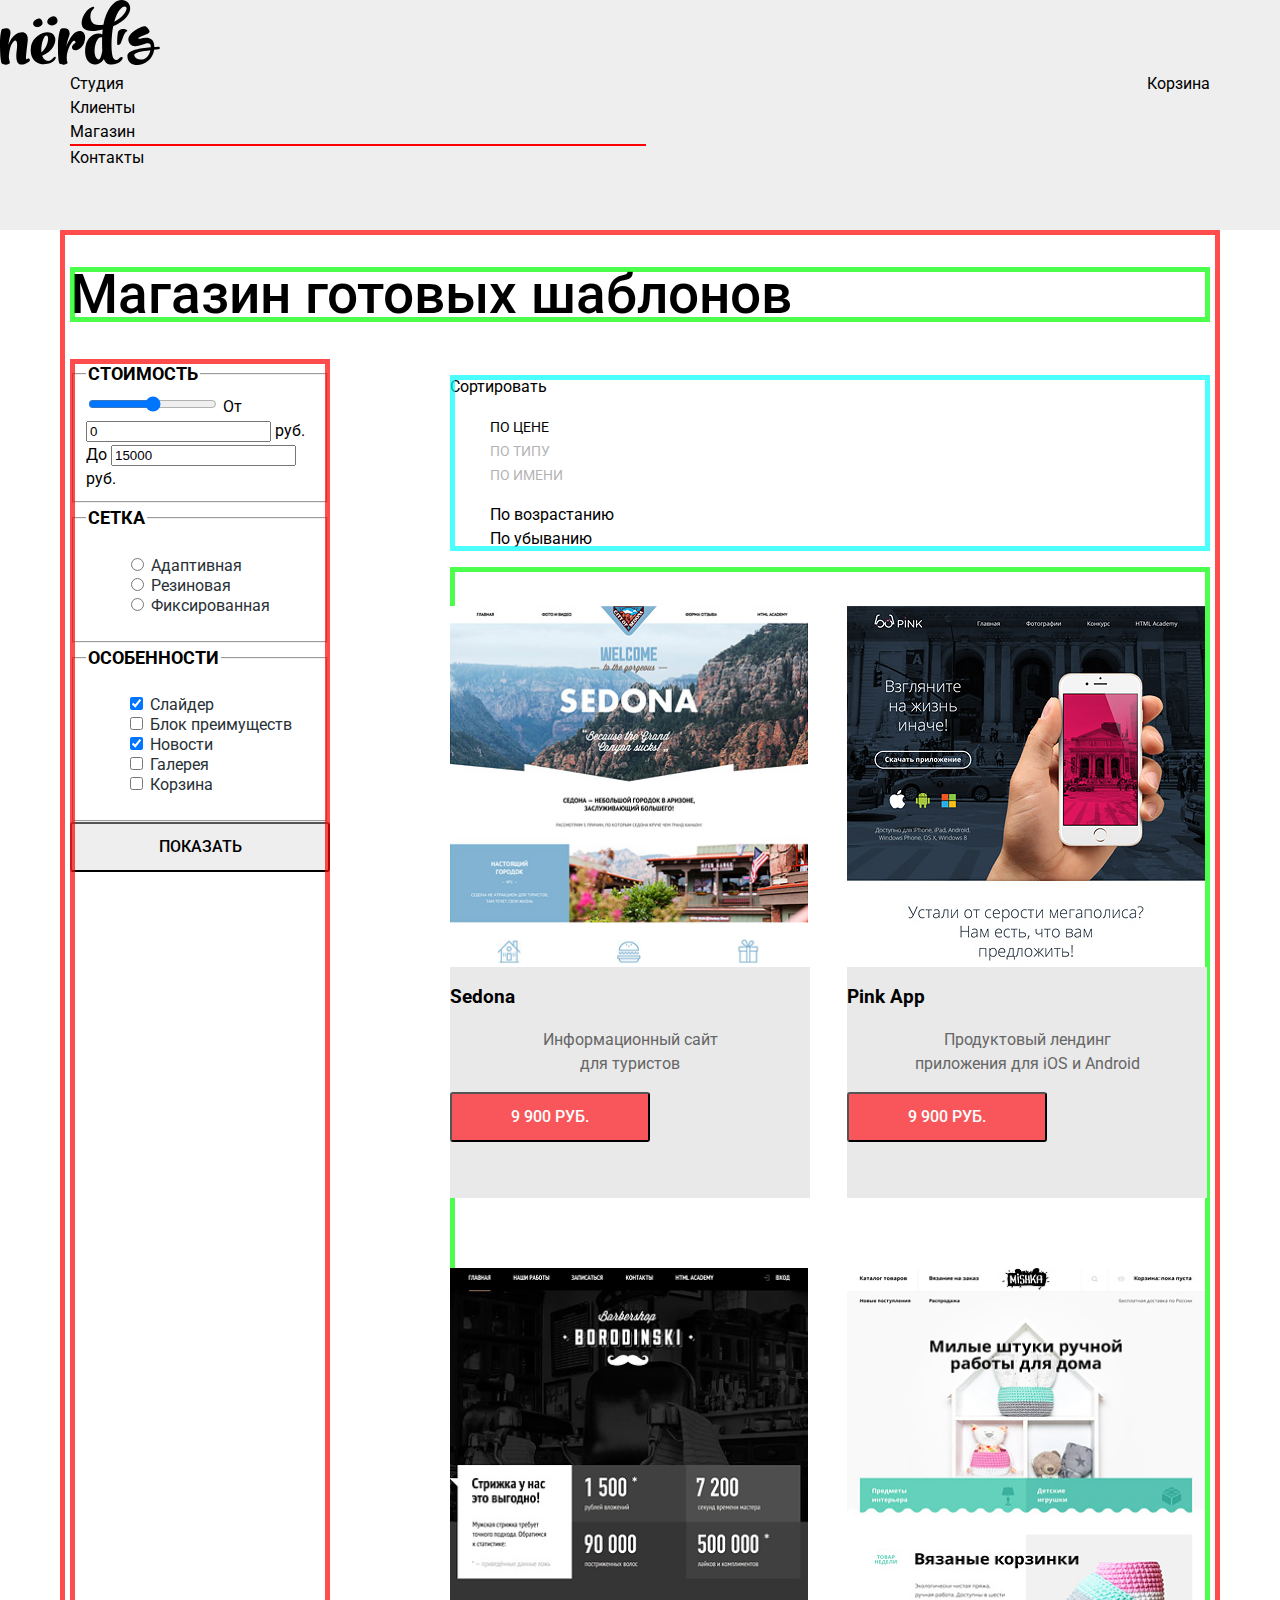
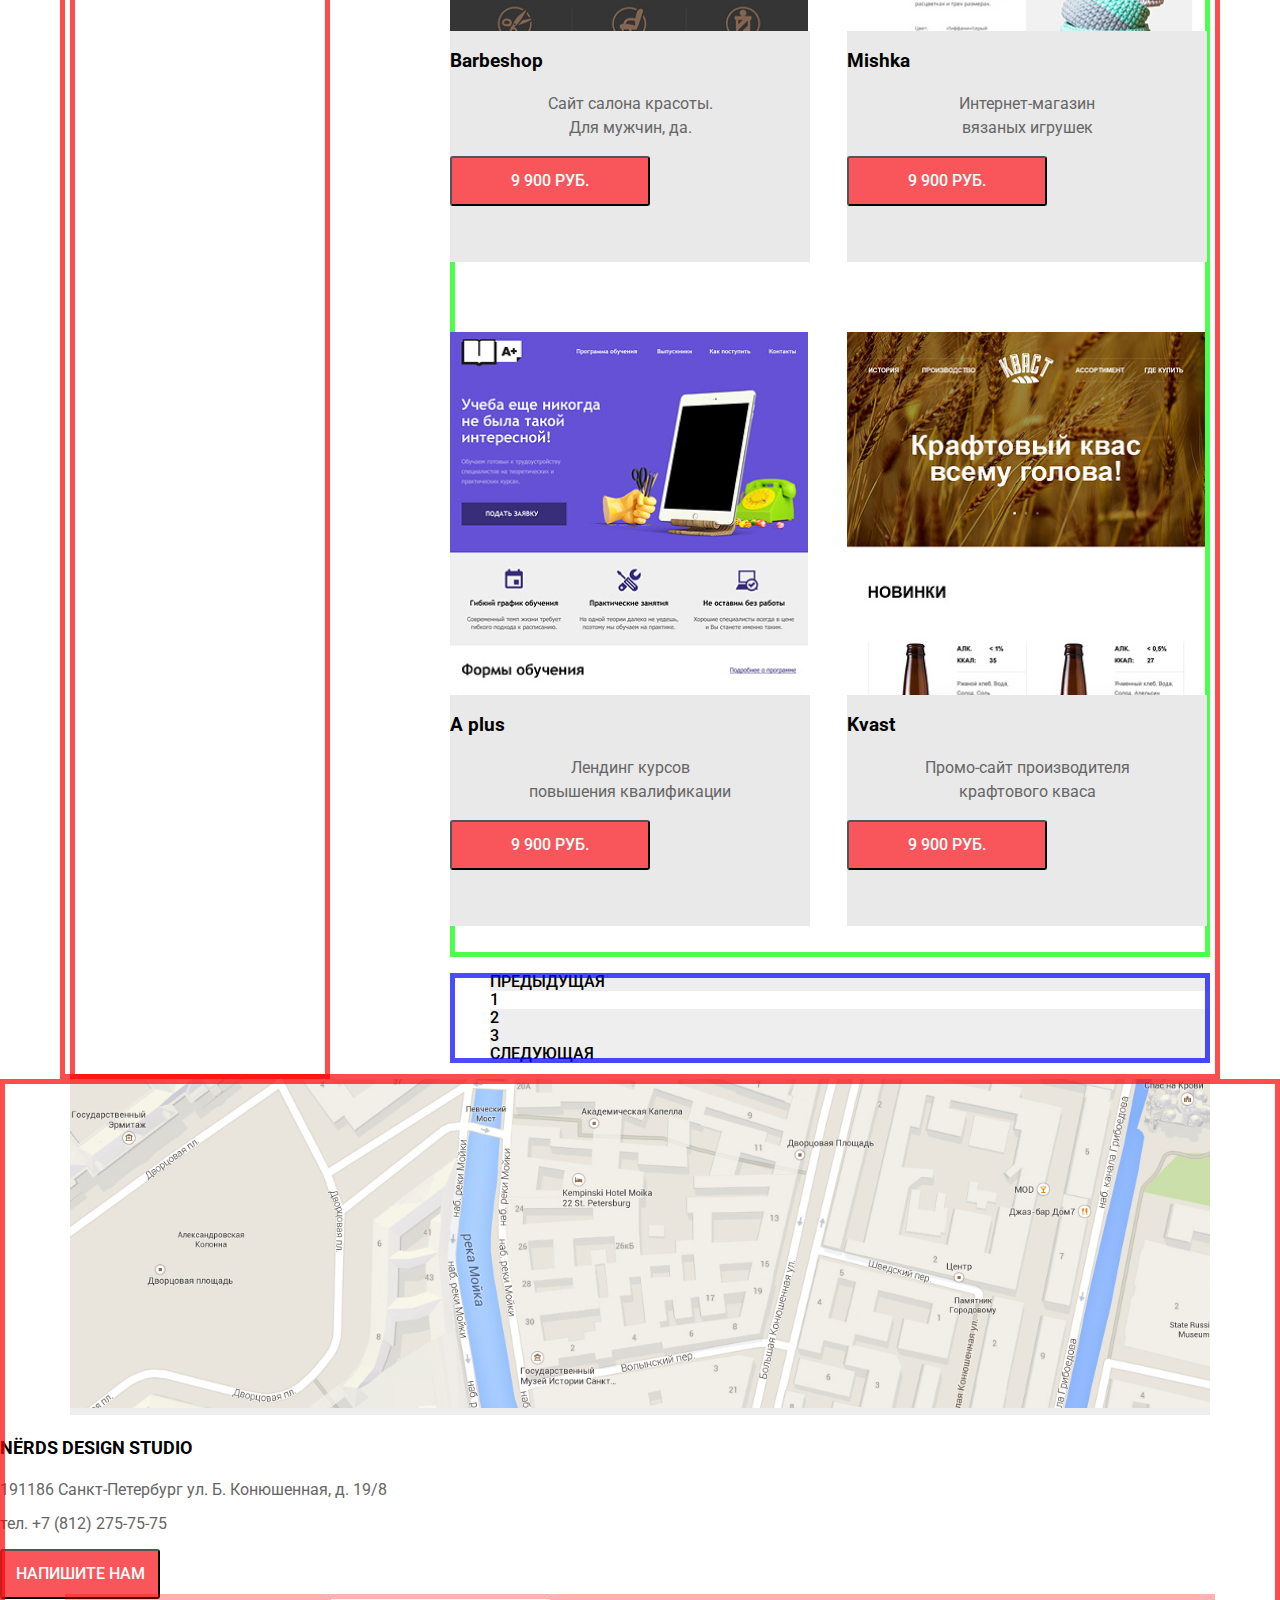
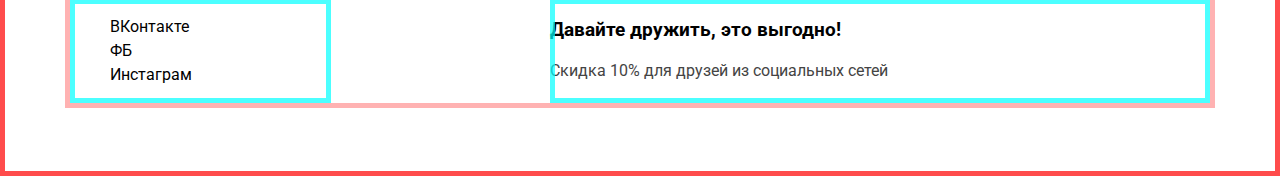
==== commit 51751579: "Начинаем строить сетку" ====
--- a/catalog.html
+++ b/catalog.html
@@ -1,34 +1,44 @@
 <!DOCTYPE html>
-<html lang="ru">
+<html class="page" lang="ru">
 <head>
   <meta charset="utf-8">
-    <title>HTML Academy: Нёрдс</title>
-    <link href="https://fonts.googleapis.com/css?family=Roboto:400,500,700&display=swap&subset=cyrillic" rel="stylesheet">
-    <link rel="stylesheet" href="css/normalize.css">  
-    <link rel="stylesheet" href="css/style.css">   
+  <title>HTML Academy: Нёрдс</title>
+  <link href="https://fonts.googleapis.com/css?family=Roboto:400,500,700&display=swap&subset=cyrillic" rel="stylesheet">
+  <link rel="stylesheet" href="css/normalize.css">  
+  <link rel="stylesheet" href="css/style.css">   
 </head>
-<body>
+
+<body class="page-body">
+
   <header class="page-header">
-    <nav class="main-navigation" aria-label="Навигация по сайту Нёрдс">
-      <div class="logo">
-        <a href="index.html"><img src="img/logo/nerds-logo.svg" width="160" height="62" alt="Логотип веб-студии Нёрдс"></a>
+    <nav class="main-navigat ion" aria-label="Навигация по сайту Нёрдс">
+      <a class="logo index"  href="index.html">
+        <img src="img/logo/nerds-logo.svg" width="160" height="62" alt="Логотип веб-студии Нёрдс">
+      </a>
+
+      <div class="main-navigation-wrapper">
+        <div class="container">
+          <ul class="site-navigation">
+            <li class="site-navigation-item"><a class="" href="blank.html">Студия</a></li>
+            <li class="site-navigation-item"><a class="" href="blank.html">Клиенты</a></li>
+            <li class="site-navigation-item current"><a class="" href="catalog.html">Магазин</a></li>
+            <li class="site-navigation-item"><a class="" href="blank.html">Контакты</a></li>
+          </ul>
+
+          <div class="user-navigation">
+            <a class="basket-link" href="blank.html">Корзина</a>
+          </div>
+        </div>
       </div>
-      <nav>
-        <ul class="site-navigation">
-          <li class="site-navigation-item"><a class="site-navigation-link" href="blank.html">Студия</a></li>
-          <li class="site-navigation-item"><a class="site-navigation-link" href="blank.html">Клиенты</a></li>
-          <li class="site-navigation-item current"><a class="site-navigation-link" >Магазин</a></li> 
-          <li class="site-navigation-item"><a class="site-navigation-link" href="blank.html">Контакты</a></li>
-        </ul>
-        <a href="blank.html">Корзина</a>
-      </nav>
     </nav>
+
   </header>
 
-  <main class="page-content">
+  <main class="page-catalog container">
+
     <h1 class="catalog-title">Магазин готовых шаблонов</h1>
-
-    <section>
+    
+    <section class="filters">
       <h2 class="visually-hidden">Фильтр шаблонов</h2>
       <!-- Фильтр шаблонов-->
       <form class="filter" method="get" action="https://htmlacademy.ru">
@@ -99,135 +109,147 @@
 
     <!-- Строка сортировки По Цене, По Типу, По Названию -->
 
-    <section class="sort-row">
-      <h3 class="visually-hidden">Сортировка шаблонов по цене, по типу, по алфавиту</h3>
-      <p class="sort-title">Сортировать</p>
-      <ul class="sort-list">
-        <li class="sort-item active"><a class="sort-link active" href="#">По цене</a></li>
-        <li class="sort-item"><a class="sort-link" href="#">По типу</a></li>
-        <li class="sort-item"><a class="sort-link" href="#">По имени</a></li>
-      </ul>
-      <ul class="sort-arrow">
-        <li class="arrow active"><a class="sort-link" href="#">По возрастанию</a></li>  <!-- УБРАТЬ НАДПИСЬ ПОСЛЕ УСТАНОВКИ СТРЕЛОК-->
-        <li class="arrow"><a class="sort-link" href="#">По убыванию</a></li>            <!-- УБРАТЬ НАДПИСЬ ПОСЛЕ УСТАНОВКИ СТРЕЛОК -->
-      </ul>
-    </section>
-
-    <section>
-      <h2 class="visually-hidden">Список шаблонов - Карточки товаров</h2>
-      <ul class="catalog-list">
-        <li class="catalog-item">
-          <a class="catalog-item-image" href="#">
-            <p><img src="img/shop/sedona.jpg" width="358" height="578" alt="Шаблон Sedona"></p>
-            <h3>Sedona</h3>
-          </a>
-          <div class="hidden-card">
-            <p class="catalog-description">Информационный сайт<br>для туристов</p>
-            <button type="button" class="button buy red">9 900 руб.</button>
-          </div>
-        </li>
-        
-        <li class="catalog-item">
-          <a class="catalog-item-image" href="#">
-            <p><img src="img/shop/pink.jpg" width="358" height="578" alt="Шаблон Pink"></p>
-            <h3>Pink App</h3>
-          </a>
-          <div class="hidden-card">
-            <p class="catalog-description">Продуктовый лендинг<br> приложения для iOS и Android</p>
-            <button type="button" class="button buy red">9 900 руб.</button>
-          </div>
-        </li>
+    <div class="catalog-order">
+      <section class="sort-row">
+        <h3 class="visually-hidden">Сортировка шаблонов по цене, по типу, по алфавиту</h3>
+        <p class="sort-title">Сортировать</p>
+        <ul class="sort-list">
+          <li class="sort-item active"><a class="sort-link active" href="#">По цене</a></li>
+          <li class="sort-item"><a class="sort-link" href="#">По типу</a></li>
+          <li class="sort-item"><a class="sort-link" href="#">По имени</a></li>
+        </ul>
+        <ul class="sort-arrow">
+          <li class="arrow active"><a class="sort-link" href="#">По возрастанию</a></li>  <!-- УБРАТЬ НАДПИСЬ ПОСЛЕ УСТАНОВКИ СТРЕЛОК-->
+          <li class="arrow"><a class="sort-link" href="#">По убыванию</a></li>            <!-- УБРАТЬ НАДПИСЬ ПОСЛЕ УСТАНОВКИ СТРЕЛОК -->
+        </ul>
+      </section>
+
+      <section class="catalog">
+        <h2 class="visually-hidden">Список шаблонов - Карточки товаров</h2>
+        <ul class="catalog-list">
+          <li class="catalog-item">
+            <a class="catalog-item-image" href="#">
+              <p><img src="img/shop/sedona.jpg" width="358" height="578" alt="Шаблон Sedona"></p>
+            </a>
+            <div class="hidden-card">
+              <a href=""><h3>Sedona</h3></a>
+              <p class="catalog-description">Информационный сайт<br>для туристов</p>
+              <button type="button" class="button buy red">9 900 руб.</button>
+            </div>
+          </li>
+
+          <li class="catalog-item">
+            <a class="catalog-item-image" href="#">
+              <p><img src="img/shop/pink.jpg" width="358" height="578" alt="Шаблон Pink"></p>
+            </a>
+            <div class="hidden-card">
+              <a href=""><h3>Pink App</h3></a>
+              <p class="catalog-description">Продуктовый лендинг<br> приложения для iOS и Android</p>
+              <button type="button" class="button buy red">9 900 руб.</button>
+            </div>
+          </li>
        
-        <li class="catalog-item">
-          <a  class="catalog-item-image" href="#">
-            <p><img src="img/shop/barbershop.jpg" width="358" height="578" alt="Шаблон Barbeshop"></p>
-            <h3>Barbeshop</h3>
-          </a>
-          <div class="hidden-card">
-            <p class="catalog-description">Сайт салона красоты.<br> Для мужчин, да.</p>
-            <button type="button" class="button buy red">9 900 руб.</button>
-          </div>
-        </li>
-
-        <li class="catalog-item">
-          <a  class="catalog-item-image" href="#">
-            <p><img src="img/shop/mishka.jpg" width="358" height="578" alt="Шаблон Mishki"></p>
-            <h3>Mishka</h3>
-          </a>
-          <div class="hidden-card">
-            <p class="catalog-description">Интернет-магазин<br> вязаных игрушек</p>
-            <button type="button" class="button buy red">9 900 руб.</button>
-          </div>
-        </li>
-
-        <li class="catalog-item">
-          <a  class="catalog-item-image" href="#">
-            <p><img src="img/shop/aplus.jpg" width="358" height="578" alt="Шаблон Aplus"></p>
-            <h3>A plus</h3>
-          </a>
-          <div class="hidden-card">
-            <p class="catalog-description">Лендинг курсов<br> повышения квалификации</p>
-            <button type="button" class="button buy red">9 900 руб.</button>
-          </div>
-        </li>
-
-        <li class="catalog-item">
-          <a  class="catalog-item-image" href="#">
-            <p><img src="img/shop/kvast.jpg" width="358" height="578" alt="Шаблон Kvast"></p>
-            <h3>Kvast</h3>
-          </a>
-          <div class="hidden-card">
-            <p class="catalog-description">Промо-сайт производителя<br> крафтового кваса</p>
-            <button type="button" class="button buy red">9 900 руб.</button>
-          </div>
-        </li>
-      </ul>
-    </section>
-
-    <!-- Пагинация-->
-    <section class="pagination">
-      <h3 class="visually-hidden">Навигация по каталогу сайта</h3>
-      <!--пагинация -->
-      <ul class="pagination-list">
-        <li class="pagination-item prev"><a class="pagination-link" href="#">Предыдущая</a></li> 
-        <li class="pagination-item current"><a class="pagination-link">1</a></li>   
-        <li class="pagination-item"><a class="pagination-link" href="#">2</a></li>  
-        <li class="pagination-item"><a class="pagination-link" href="#">3</a></li>  
-        <li class="pagination-item next"><a class="pagination-link" href="#">Следующая</a></li>  
-      </ul>
-    </section>
+          <li class="catalog-item">
+            <a  class="catalog-item-image" href="#">
+              <p><img src="img/shop/barbershop.jpg" width="358" height="578" alt="Шаблон Barbeshop"></p>
+            </a>
+            <div class="hidden-card">
+              <a href=""><h3>Barbeshop</h3></a>
+              <p class="catalog-description">Сайт салона красоты.<br> Для мужчин, да.</p>
+              <button type="button" class="button buy red">9 900 руб.</button>
+            </div>
+          </li>
+
+          <li class="catalog-item">
+            <a  class="catalog-item-image" href="#">
+              <p><img src="img/shop/mishka.jpg" width="358" height="578" alt="Шаблон Mishki"></p>
+            </a>
+            <div class="hidden-card">
+              <a href=""><h3>Mishka</h3></a>
+              <p class="catalog-description">Интернет-магазин<br> вязаных игрушек</p>
+              <button type="button" class="button buy red">9 900 руб.</button>
+            </div>
+          </li>
+
+          <li class="catalog-item">
+            <a  class="catalog-item-image" href="#">
+              <p><img src="img/shop/aplus.jpg" width="358" height="578" alt="Шаблон Aplus"></p>
+            </a>
+            <div class="hidden-card">
+              <a href=""><h3>A plus</h3></a>
+              <p class="catalog-description">Лендинг курсов<br> повышения квалификации</p>
+              <button type="button" class="button buy red">9 900 руб.</button>
+            </div>
+          </li>
+
+          <li class="catalog-item">
+            <a  class="catalog-item-image" href="#">
+              <p><img src="img/shop/kvast.jpg" width="358" height="578" alt="Шаблон Kvast"></p>
+            </a>
+            <div class="hidden-card">
+              <a href=""><h3>Kvast</h3></a>
+              <p class="catalog-description">Промо-сайт производителя<br> крафтового кваса</p>
+              <button type="button" class="button buy red">9 900 руб.</button>
+            </div>
+          </li>
+        </ul>
+        </section>
+
+
+      <!-- Пагинация-->
+      <section class="pagination">
+        <h3 class="visually-hidden">Навигация по каталогу сайта</h3>
+        <!--пагинация -->
+        <ul class="pagination-list">
+          <li class="pagination-item prev"><a class="pagination-link" href="#">Предыдущая</a></li> 
+          <li class="pagination-item current"><a class="pagination-link">1</a></li>   
+          <li class="pagination-item"><a class="pagination-link" href="#">2</a></li>  
+          <li class="pagination-item"><a class="pagination-link" href="#">3</a></li>  
+          <li class="pagination-item next"><a class="pagination-link" href="#">Следующая</a></li>  
+        </ul>
+      </section>
+     </div>
   </main>
 
   <!-- скопировано из index.html-->
-  <footer>
-    <h2 class="visually-hidden">Как нас найти в реале и виртуале</h2>
-    <section class="map">
-      <h3 class="visually-hidden">Карта проезда к офису веб-студии</h3>
-      <img src="img/map/map.png" width="1140" height="416" alt="Карта проезда к офису веб-студии Нёрдс">
-      <!-- Карта -->
-    </section>
+  <footer class="page-footer main-footer">
+    <div class="container">
+      <h2 class="visually-hidden">Как нас найти в реале и виртуале</h2>
+      <section class="map">
+        <h3 class="visually-hidden">Карта проезда к офису веб-студии</h3>
+        <img src="img/map/map.png" width="1140" height="416" alt="Карта проезда к офису веб-студии Нёрдс">
+        <!-- Карта -->
+      </section>
+    </div>
 
     <!-- Секция Напишите нам и вызов формы-->
     <!-- Адрес и вызов формы Напишите нам-->
     <section class="address">
       <h3 class="visually-hidden">Напишите нам</h3>
-      <p class="company-name">NЁrds design studio</p>
-      <p class="company-address">191186 Санкт-Петербург ул. Б. Конюшенная, д. 19/8</p> 
-      <p class="company-phone">тел. +7 (812) 275-75-75</p>
-      <button type="button" class="button red">Напишите нам</button>
-    </section>
-
-    <section class="call-friends">
-      <h2 class="visually-hidden">Призыв дружить и получать бонусы за дружбу</h2>      
-      <h3 class="call-slogan">Давайте дружить, это выгодно!</h3>
-      <p>Скидка 10% для друзей из социальных сетей</p>
-      <ul class="socials-list">
-        <li class="socials-item"><a href="" title="Мы ВКонтакте">ВКонтакте</a></li>
-        <li class="socials-item"><a href="" title="Мы в фейсбуке">ФБ</a></li>
-        <li class="socials-item"><a href="" title="Мы в Инстаграм">Инстаграм</a></li>
-      </ul>
-    </section>
-  </footer>
+        <p class="company-name">NЁrds design studio</p>
+        <p class="company-address">191186 Санкт-Петербург ул. Б. Конюшенная, д. 19/8</p> 
+        <p class="company-phone">тел. +7 (812) 275-75-75</p>
+        <button type="button" class="button red">Напишите нам</button>
+      </section>
+
+      <div class="container">   
+        <div class="index-columns">       
+          <section class="socials">
+          <ul class="socials-list">
+                <li class="socials-item"><a href="" title="Мы ВКонтакте">ВКонтакте</a></li>
+                <li class="socials-item"><a href="" title="Мы в фейсбуке">ФБ</a></li>
+                <li class="socials-item"><a href="" title="Мы в Инстаграм">Инстаграм</a></li>
+              </ul>
+          </section>
+          
+              <section class="call-friends">
+                <h2 class="visually-hidden">Призыв дружить и получать бонусы за дружбу</h2>
+              <h3 class="call-slogan">Давайте дружить, это выгодно!</h3>
+              <p>Скидка 10% для друзей из социальных сетей</p>
+          </section>
+        </div>
+      </div>
+    </footer>
 
   <section class="modal">
     <h3 class="visually-hidden">Форма для отправки сообщения</h3>    
--- a/css/style.css
+++ b/css/style.css
@@ -49,18 +49,85 @@
   height: auto;
 }
 
-.page-header {
-  background-color: var(--basic-light-grey);
-}
+.page {
+  height: 100%;
+}
+
+.page-body {
+  min-height: 100%;
+  display: grid;
+  grid-template-rows: min-content 1fr min-content;
+  align-content: start;
+}
+
+/*.page-header {margin-bottom: 70px;    ВРЕМЕННО} */
 
 .main-navigation {
+  display: flex;
+  flex-direction: column;
+  align-items: center;
+
   font-weight: 500;
   font-size: 16px;
   line-height: 30px;
   text-transform: uppercase;
-  color: var(--basic-black);	
+  color: var(--basic-black);  
+/*  background-color: var(--basic-light-grey);*/
+
+  color: var(--basic-white);
+  background-color: transparent;
+
+}
+.main-navigation-wrapper {
+  width: 100%;
+  margin-bottom: 60px;
+}
+
+.logo {
+  width: 160px;
+  height: 65px;
+}
+
+/*Container*/
+
+.container {
+  width: 1140px;
+  margin: 0 auto;
+  padding: 0 10px;
+}
+
+.main-navigation-wrapper .container {
+  display: flex;
+  justify-content: space-between;
+}
+
+
+.site-navigation {
+  width:576px;
+  margin: 0px;
+  padding: 0px;
+  min-height: 30px;
+
+  list-style: none;
+}
+
+.user-navigation {
+  max-width: 125px;
+  padding-left: 30px;
+
+}
+
+.user-navigation .basket-link {
+  padding-left: 50px;
+}
+
+/* Main navigation */
+
+.page-header {
   background-color: var(--basic-light-grey);
 }
+
+
 
 .main-navigation a {
   color: var(--basic-black);
@@ -74,12 +141,14 @@
   color: var(--basic-black);
   opacity: 0.3;
 }
+
 
 
 .site-navigation-item.current {
     border-bottom: 2px solid red;
     /*border-image: url(../img/background/underline.png) 0 0 1 0;*/
   }
+
 
 .basket-button {
   color: #000;
@@ -102,7 +171,9 @@
 .sort-list,
 .sort-arrow,
 .socials-list,
-.catalog-list {
+.catalog-list,
+.description-list,
+.statistics-list {
   list-style: none;
 }
 
@@ -150,8 +221,22 @@
 
 /* Services*/
 
+.services {
+  display: grid;
+  grid-template-columns: 1fr 1fr 1fr;
+  column-gap: 100px;
+  margin: 0;
+  padding: 0;
+
+  margin-bottom: 80px;
+  outline: 5px solid rgba(255, 0, 0 , 0.3);
+}
+
 .services-item {
   text-align: left;
+
+  outline: 5px solid rgba(0, 255, 255 , 0.3);
+  outline-offset: -5px;
 }
 
 .services-item h3 {
@@ -161,10 +246,13 @@
   line-height: 30px;
   text-align: left;
   text-transform: uppercase;
+  margin-top: 25px;
+  margin-bottom: 16px;
 }
 
 .services-item p {
   color: #283136;
+  margin-bottom: 32px;
 }
 
 .button {
@@ -232,15 +320,133 @@
 }
 
 
-/*Features*/
-
-.features-list {
+/*About-Description-Statistic-Features*/
+
+.index-columns {
+  display: flex;
+  justify-content: space-between;
+  margin-bottom: 73px;
+
+  outline: 5px solid rgba(255, 0, 0 , 0.3);
+}
+
+/*.features-list {
   list-style: none;
-}
-
-
+}*/
+
+.description {
+  width: 650px;
+
+
+  outline: 5px solid rgba(0, 255, 255, 0.7);
+  outline-offset: -5px;
+}
+
+.statistics {
+
+  width: 374px;
+ 
+  outline: 5px solid rgba(0, 255, 255, 0.7);
+  outline-offset: -5px;
+}
+
+/*Мы-гордые*/
+
+.description-title {
+  font-weight: 500;
+  font-size: 45px;
+  line-height: 45px;
+  margin-bottom: 32px;
+}
+
+p.description-principle {
+   color: #283136;
+}
+
+.description p.we-do {
+  font-weight: bold;
+  text-transform: uppercase;
+  text-align: left;
+  color: #283136;
+}
+
+.statistics p.we-do {
+  font-weight: bold;
+  text-transform: uppercase;
+  text-align: center;
+  color: #283136;
+}
+
+
+.description-list,
+.statistics-list {
+ color: #283136;
+}
+
+.numbers {
+  font-weight: bold;
+  font-size: 45px;
+  line-height: 64px;
+}
+
+.percent {
+  font-weight: bold;
+  font-size: 26px;
+  line-height: 40px;
+}
+
+.description-item {
+  color: #283136;
+}
+
+.statistics-item {
+  line-height: 18px;
+  color: #283136;
+}
+
+/* Footer*/
+.main-footer {
+  outline: 5px solid rgba(255, 0, 0, 0.7);
+  outline-offset: -5px;
+
+}
+
+.map {
+  background-color: var(--basic-light-grey);
+}
+
+.call-friends {
+  width: 660px;
+  outline: 5px solid rgba(0, 255, 255, 0.7);
+  outline-offset: -5px;
+
+}
+
+.socials {
+  width: 261px;  
+  outline: 5px solid rgba(0, 255, 255, 0.7);
+  outline-offset: -5px; 
+}
 
 /*Каталог*/
+
+.page-catalog { 
+  display: grid;
+  grid-template-columns: 260px 1fr;
+  align-content: start;
+
+  outline-offset: -5px;
+  outline: 5px solid rgba(255, 0, 0, 0.7);
+}
+
+
+.page-catalog .catalog-title {
+  grid-column: 1 / -1;
+
+  outline-offset: -5px;
+  outline: 5px solid rgba(0, 255, 0, 0.7);
+} 
+
 h1.catalog-title {
   font-weight: 500;
   font-size: 55px;
@@ -255,7 +461,93 @@
   text-transform: uppercase;
 }
 
+.catalog-order {
+  width: 760px;
+  margin-left: 120px;  /*!!!  140 !!!*/
+}
+
+.catalog-list {
+  display: flex;
+  flex-wrap: wrap;
+  padding: 0px;
+  margin: 0px;
+}
+
+.catalog-item {
+  position: relative;
+  width: 360px;
+  min-height: 578px;  /*620px*/
+  margin-right: 37px;  /*!!! 37 px !!!*/
+  margin-bottom: 31px;
+  padding-top: 23px;
+}
+
+.catalog-item:nth-child(2n) {
+  margin-right: 0;
+}
+
+.catalogue-item::before {
+  content: "";
+  position: absolute;
+  top: 0;
+  left: 0;
+  width: 100%;
+  min-height: 40px;
+  background-image: url(../img/shop/browser-repose.jpg);
+}
+
+.catalogue-item:hover::before {
+  background-image: url(../img/shop/browser.jpg);
+}
+
+.hidden-card { 
+  /*display: none;*/
+  display: block;
+  background-color: rgb(233,233,233);
+  position: absolute;
+  left: 0px;
+  bottom: 0px;
+  width: 100%;
+  min-height: 231px;
+}
+
+.catalog-item-image img {
+  display: block;
+}
+
+li.catalogue-item:hover > .hidden-card {
+  display: block;
+}
+
+.catalogue-description {
+  line-height: 18px;
+  text-align: center; 
+  margin: 0;  
+  margin-top: 18px;
+  margin-bottom: 27px;
+}
+
 /*фильтры и сортировка*/
+.filters {
+  
+  outline-offset: -5px;
+  outline: 5px solid rgba(255, 0, 0, 0.7);
+}
+
+.catalog {
+  outline-offset: -5px;
+  outline: 5px solid rgba(0, 255, 0, 0.7);
+}
+
+.pagination {
+  outline-offset: -5px;
+  outline: 5px solid rgba(0, 0, 255, 0.7);
+}
+
+.sort-row {  outline-offset: -5px;
+  outline: 5px solid rgba(0, 255, 255, 0.7);
+}
+
 
 .filter legend {
   font-weight: bold;
@@ -310,48 +602,6 @@
   text-transform: uppercase;
 }
 
-/*Мы-гордые*/
-
-.features-title {
-  font-weight: 500;
-  font-size: 45px;
-  line-height: 45px;
-}
-
-p.features-principle {
-   color: #283136;
-}
-
-p.we-do {
-  font-weight: bold;
-  text-transform: uppercase;
-  color: #283136;
-}
-
-.features-list {
- color: #283136;
-}
-
-.numbers {
-  font-weight: bold;
-  font-size: 45px;
-  line-height: 64px;
-}
-
-.percent {
-  font-weight: bold;
-  font-size: 26px;
-  line-height: 40px;
-}
-
-.features-item {
-  color: #283136;
-}
-
-.features-item-2 {
-  line-height: 18px;
-  color: #283136;
-}
 
 /*Адрес*/
 
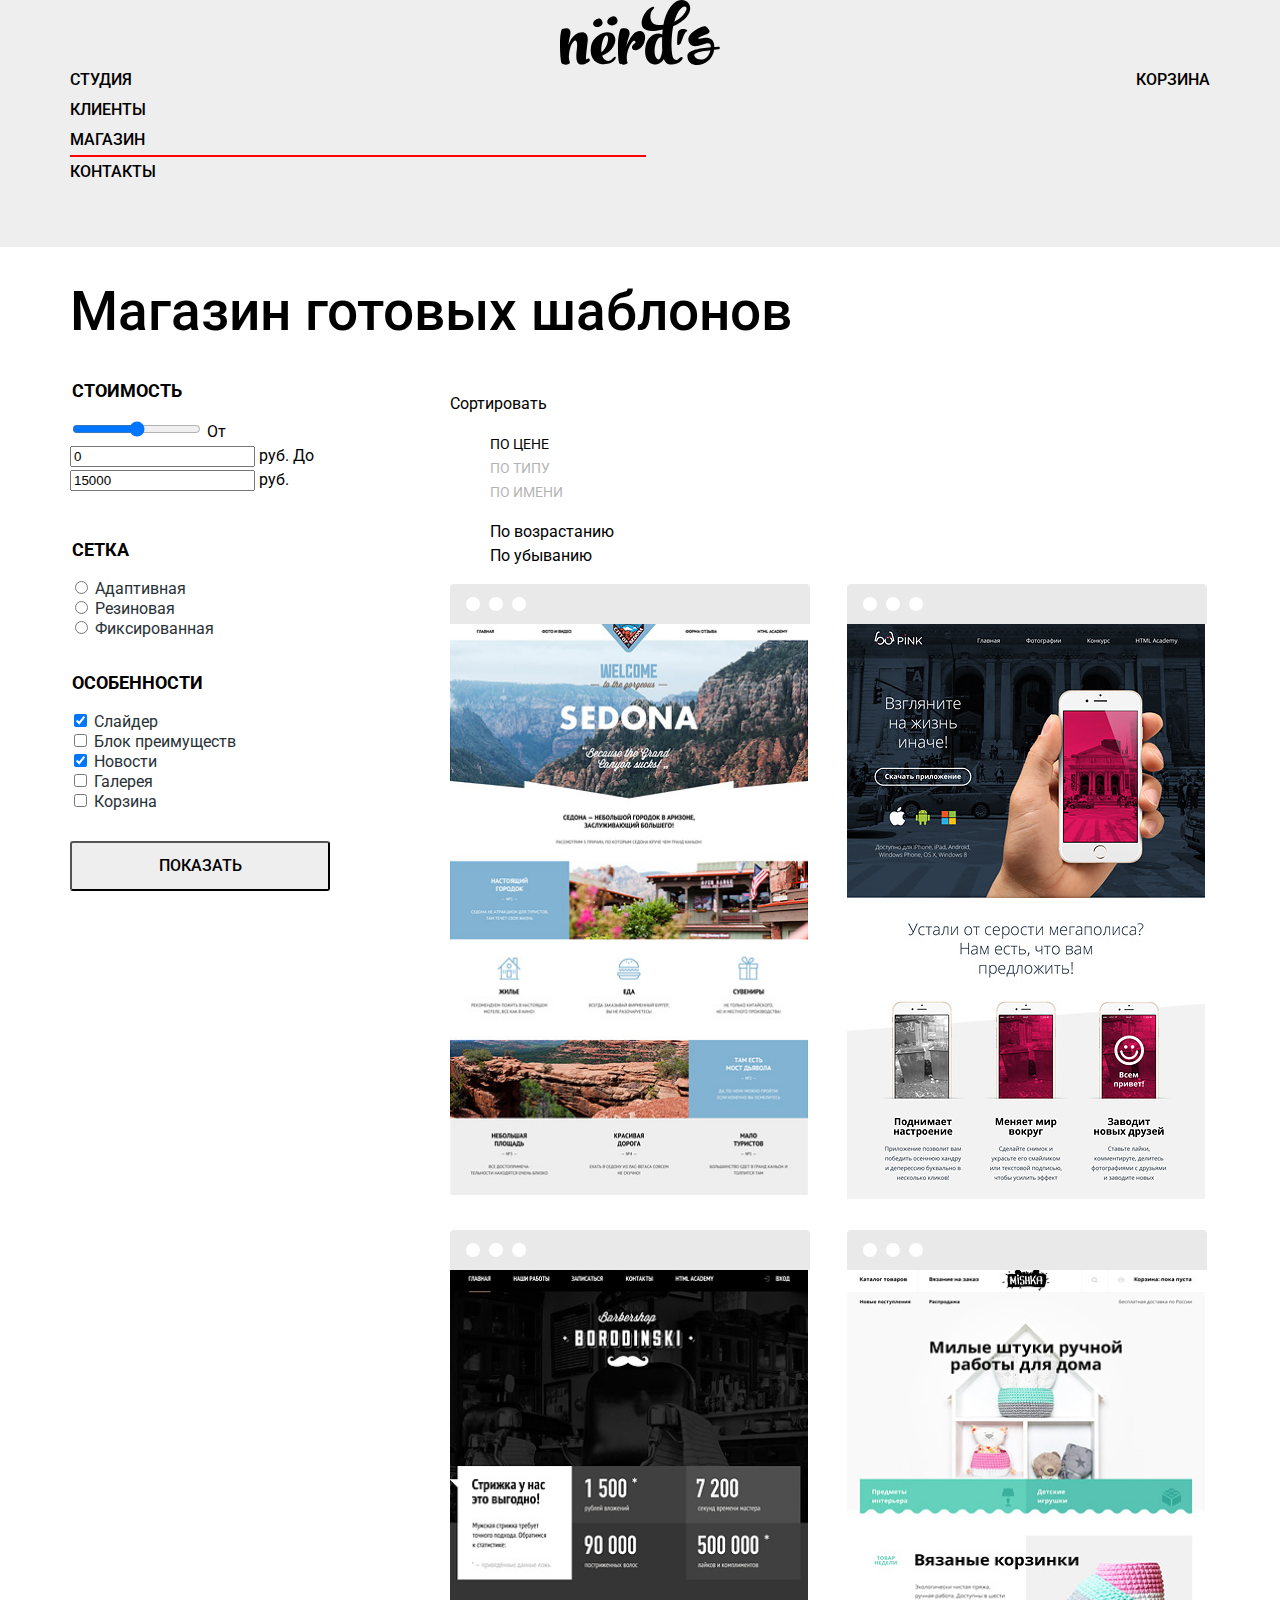
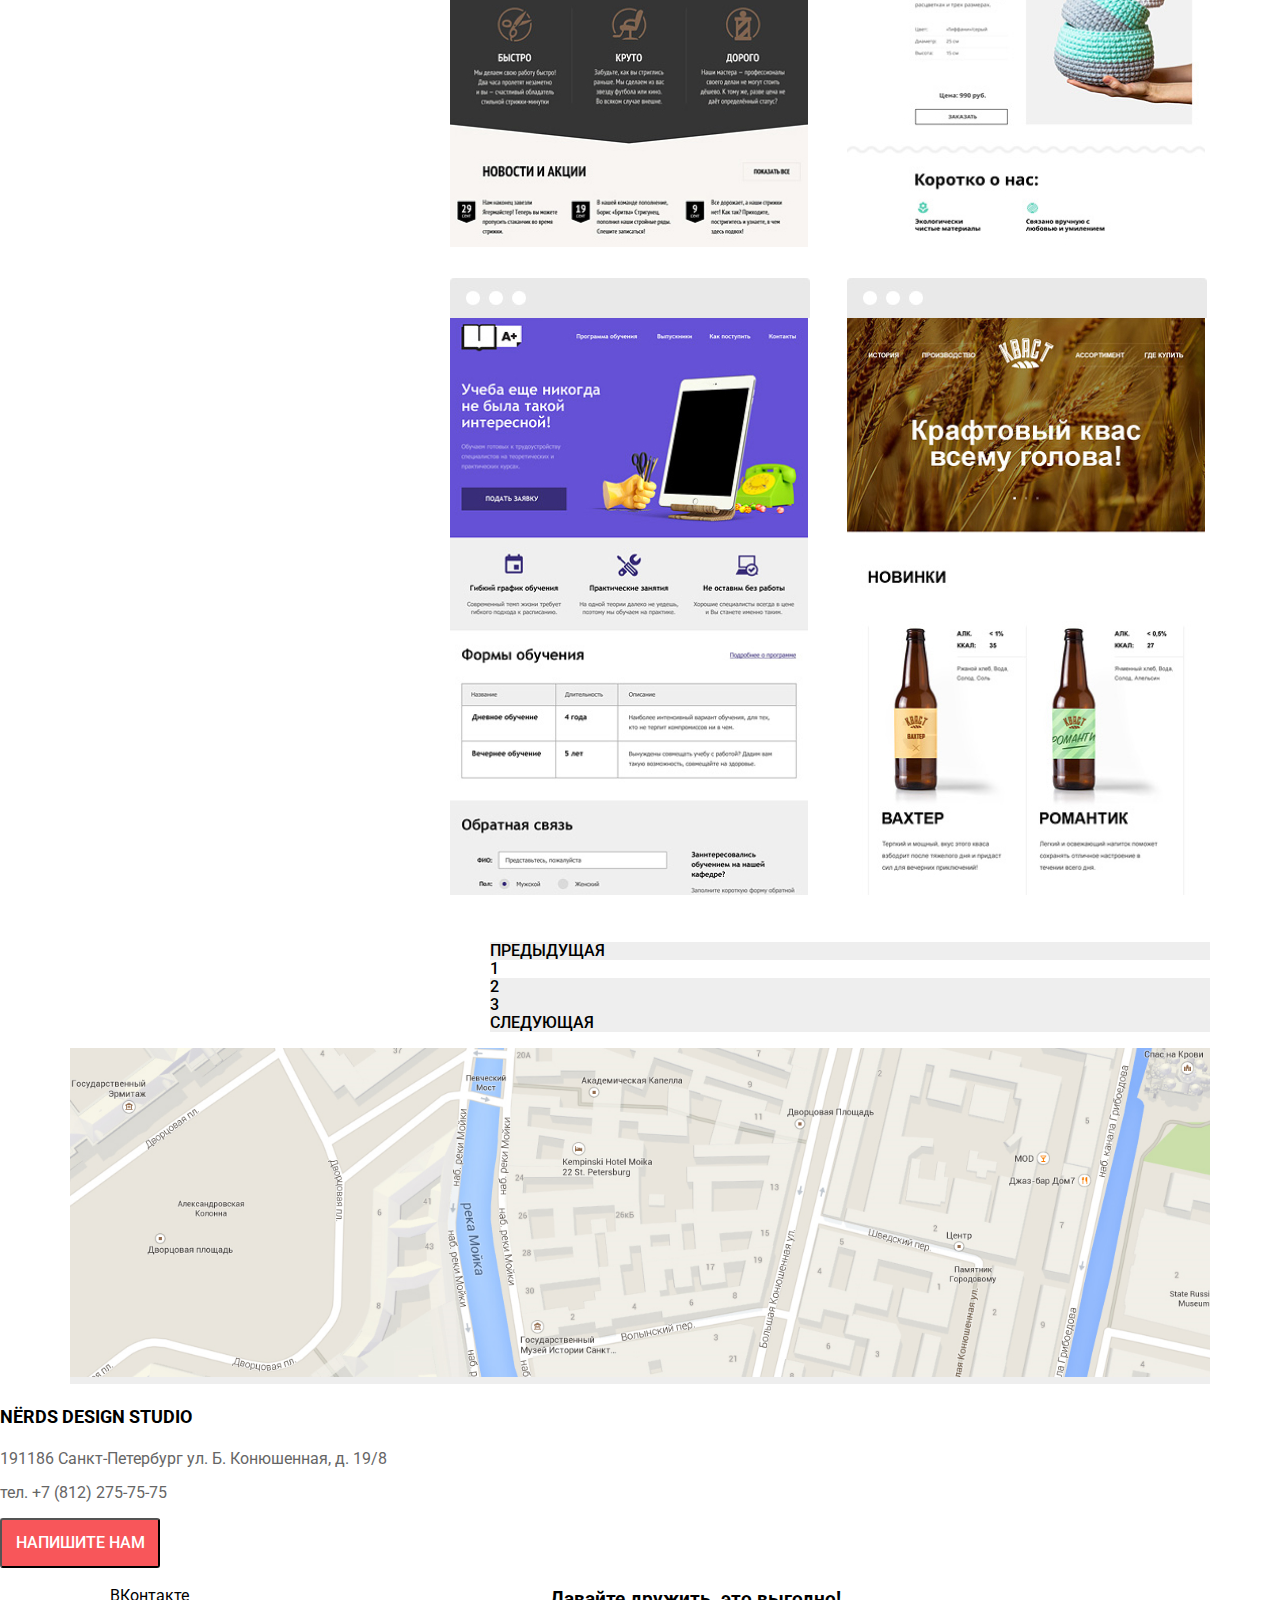
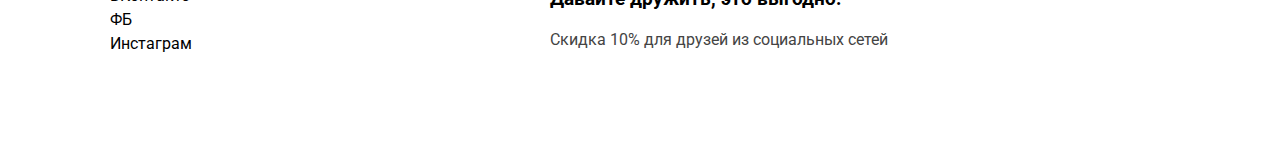
==== commit ea34e73e: "Завершаем строить сетку" ====
--- a/catalog.html
+++ b/catalog.html
@@ -11,13 +11,14 @@
 <body class="page-body">
 
   <header class="page-header">
-    <nav class="main-navigat ion" aria-label="Навигация по сайту Нёрдс">
-      <a class="logo index"  href="index.html">
+    <nav class="main-navigation" aria-label="Навигация по сайту Нёрдс">
+      <a href="index.html" class="logo index">
         <img src="img/logo/nerds-logo.svg" width="160" height="62" alt="Логотип веб-студии Нёрдс">
       </a>
 
       <div class="main-navigation-wrapper">
         <div class="container">
+
           <ul class="site-navigation">
             <li class="site-navigation-item"><a class="" href="blank.html">Студия</a></li>
             <li class="site-navigation-item"><a class="" href="blank.html">Клиенты</a></li>
@@ -28,10 +29,10 @@
           <div class="user-navigation">
             <a class="basket-link" href="blank.html">Корзина</a>
           </div>
+
         </div>
       </div>
     </nav>
-
   </header>
 
   <main class="page-catalog container">
@@ -132,7 +133,7 @@
               <p><img src="img/shop/sedona.jpg" width="358" height="578" alt="Шаблон Sedona"></p>
             </a>
             <div class="hidden-card">
-              <a href=""><h3>Sedona</h3></a>
+              <a href=""><h3 class="catalog-header">Sedona</h3></a>
               <p class="catalog-description">Информационный сайт<br>для туристов</p>
               <button type="button" class="button buy red">9 900 руб.</button>
             </div>
@@ -143,7 +144,7 @@
               <p><img src="img/shop/pink.jpg" width="358" height="578" alt="Шаблон Pink"></p>
             </a>
             <div class="hidden-card">
-              <a href=""><h3>Pink App</h3></a>
+              <a href=""><h3 class="catalog-header">Pink App</h3></a>
               <p class="catalog-description">Продуктовый лендинг<br> приложения для iOS и Android</p>
               <button type="button" class="button buy red">9 900 руб.</button>
             </div>
@@ -154,7 +155,7 @@
               <p><img src="img/shop/barbershop.jpg" width="358" height="578" alt="Шаблон Barbeshop"></p>
             </a>
             <div class="hidden-card">
-              <a href=""><h3>Barbeshop</h3></a>
+              <a href=""><h3 class="catalog-header">Barbeshop</h3></a>
               <p class="catalog-description">Сайт салона красоты.<br> Для мужчин, да.</p>
               <button type="button" class="button buy red">9 900 руб.</button>
             </div>
@@ -165,7 +166,7 @@
               <p><img src="img/shop/mishka.jpg" width="358" height="578" alt="Шаблон Mishki"></p>
             </a>
             <div class="hidden-card">
-              <a href=""><h3>Mishka</h3></a>
+              <a href=""><h3 class="catalog-header">Mishka</h3></a>
               <p class="catalog-description">Интернет-магазин<br> вязаных игрушек</p>
               <button type="button" class="button buy red">9 900 руб.</button>
             </div>
@@ -176,7 +177,7 @@
               <p><img src="img/shop/aplus.jpg" width="358" height="578" alt="Шаблон Aplus"></p>
             </a>
             <div class="hidden-card">
-              <a href=""><h3>A plus</h3></a>
+              <a href=""><h3 class="catalog-header">A plus</h3></a>
               <p class="catalog-description">Лендинг курсов<br> повышения квалификации</p>
               <button type="button" class="button buy red">9 900 руб.</button>
             </div>
@@ -187,7 +188,7 @@
               <p><img src="img/shop/kvast.jpg" width="358" height="578" alt="Шаблон Kvast"></p>
             </a>
             <div class="hidden-card">
-              <a href=""><h3>Kvast</h3></a>
+              <a href=""><h3 class="catalog-header">Kvast</h3></a>
               <p class="catalog-description">Промо-сайт производителя<br> крафтового кваса</p>
               <button type="button" class="button buy red">9 900 руб.</button>
             </div>
@@ -235,17 +236,18 @@
       <div class="container">   
         <div class="index-columns">       
           <section class="socials">
-          <ul class="socials-list">
-                <li class="socials-item"><a href="" title="Мы ВКонтакте">ВКонтакте</a></li>
-                <li class="socials-item"><a href="" title="Мы в фейсбуке">ФБ</a></li>
-                <li class="socials-item"><a href="" title="Мы в Инстаграм">Инстаграм</a></li>
-              </ul>
+            <h3 class="visually-hidden">Студия Нёрдс в социальных сетях. Присоединяйтесь</h3>            
+            <ul class="socials-list">
+              <li class="socials-item"><a href="" title="Мы ВКонтакте">ВКонтакте</a></li>
+              <li class="socials-item"><a href="" title="Мы в фейсбуке">ФБ</a></li>
+              <li class="socials-item"><a href="" title="Мы в Инстаграм">Инстаграм</a></li>
+            </ul>
           </section>
-          
-              <section class="call-friends">
-                <h2 class="visually-hidden">Призыв дружить и получать бонусы за дружбу</h2>
-              <h3 class="call-slogan">Давайте дружить, это выгодно!</h3>
-              <p>Скидка 10% для друзей из социальных сетей</p>
+
+          <section class="call-friends">
+            <h2 class="visually-hidden">Призыв дружить и получать бонусы за дружбу</h2>
+            <h3 class="call-slogan">Давайте дружить, это выгодно!</h3>
+            <p>Скидка 10% для друзей из социальных сетей</p>
           </section>
         </div>
       </div>
--- a/css/style.css
+++ b/css/style.css
@@ -229,14 +229,11 @@
   padding: 0;
 
   margin-bottom: 80px;
-  outline: 5px solid rgba(255, 0, 0 , 0.3);
+
 }
 
 .services-item {
   text-align: left;
-
-  outline: 5px solid rgba(0, 255, 255 , 0.3);
-  outline-offset: -5px;
 }
 
 .services-item h3 {
@@ -326,8 +323,6 @@
   display: flex;
   justify-content: space-between;
   margin-bottom: 73px;
-
-  outline: 5px solid rgba(255, 0, 0 , 0.3);
 }
 
 /*.features-list {
@@ -336,18 +331,10 @@
 
 .description {
   width: 650px;
-
-
-  outline: 5px solid rgba(0, 255, 255, 0.7);
-  outline-offset: -5px;
 }
 
 .statistics {
-
   width: 374px;
- 
-  outline: 5px solid rgba(0, 255, 255, 0.7);
-  outline-offset: -5px;
 }
 
 /*Мы-гордые*/
@@ -406,9 +393,6 @@
 
 /* Footer*/
 .main-footer {
-  outline: 5px solid rgba(255, 0, 0, 0.7);
-  outline-offset: -5px;
-
 }
 
 .map {
@@ -417,15 +401,10 @@
 
 .call-friends {
   width: 660px;
-  outline: 5px solid rgba(0, 255, 255, 0.7);
-  outline-offset: -5px;
-
 }
 
 .socials {
   width: 261px;  
-  outline: 5px solid rgba(0, 255, 255, 0.7);
-  outline-offset: -5px; 
 }
 
 /*Каталог*/
@@ -434,17 +413,11 @@
   display: grid;
   grid-template-columns: 260px 1fr;
   align-content: start;
-
-  outline-offset: -5px;
-  outline: 5px solid rgba(255, 0, 0, 0.7);
 }
 
 
 .page-catalog .catalog-title {
   grid-column: 1 / -1;
-
-  outline-offset: -5px;
-  outline: 5px solid rgba(0, 255, 0, 0.7);
 } 
 
 h1.catalog-title {
@@ -477,7 +450,7 @@
   position: relative;
   width: 360px;
   min-height: 578px;  /*620px*/
-  margin-right: 37px;  /*!!! 37 px !!!*/
+  margin-right: 37px;  
   margin-bottom: 31px;
   padding-top: 23px;
 }
@@ -486,7 +459,7 @@
   margin-right: 0;
 }
 
-.catalogue-item::before {
+.catalog-item::before {
   content: "";
   position: absolute;
   top: 0;
@@ -496,13 +469,12 @@
   background-image: url(../img/shop/browser-repose.jpg);
 }
 
-.catalogue-item:hover::before {
+.catalog-item:hover::before {
   background-image: url(../img/shop/browser.jpg);
 }
 
 .hidden-card { 
-  /*display: none;*/
-  display: block;
+  display: none;
   background-color: rgb(233,233,233);
   position: absolute;
   left: 0px;
@@ -511,15 +483,25 @@
   min-height: 231px;
 }
 
+.buy {
+  display: block;
+  line-height: 50px;
+  box-sizing: border-box;
+  margin: auto;
+}
+
+.catalog-item-image p {
+  margin-bottom: 0px;
+}
 .catalog-item-image img {
   display: block;
 }
 
-li.catalogue-item:hover > .hidden-card {
+li.catalog-item:hover >.hidden-card {
   display: block;
 }
 
-.catalogue-description {
+.catalog-description {
   line-height: 18px;
   text-align: center; 
   margin: 0;  
@@ -527,26 +509,49 @@
   margin-bottom: 27px;
 }
 
+.catalog-header {
+  font-size: 18px;
+  text-transform: uppercase;
+  text-align: center;
+  margin: 0;
+  margin-top: 26px;
+}
+
 /*фильтры и сортировка*/
 .filters {
-  
-  outline-offset: -5px;
-  outline: 5px solid rgba(255, 0, 0, 0.7);
-}
-
-.catalog {
-  outline-offset: -5px;
-  outline: 5px solid rgba(0, 255, 0, 0.7);
-}
-
-.pagination {
-  outline-offset: -5px;
-  outline: 5px solid rgba(0, 0, 255, 0.7);
-}
-
-.sort-row {  outline-offset: -5px;
-  outline: 5px solid rgba(0, 255, 255, 0.7);
-}
+  width: 260px;
+}
+
+.filter fieldset {
+  padding: 0;
+  margin: 0;
+  margin-bottom: 30px;
+  border: none;
+}
+
+.filter fieldset:first-child {
+  margin-bottom: 43px;
+}
+
+.filter legend {
+  margin-bottom: 13px;
+  font-weight: bold;
+  font-size: 18px;
+  line-height: 30px;
+}
+
+.filter ul {
+  padding: 0;
+  margin: 0;
+  list-style: none;
+  line-height: 18px;
+}
+
+.catalog {}
+
+.pagination {}
+
+.sort-row {}
 
 
 .filter legend {
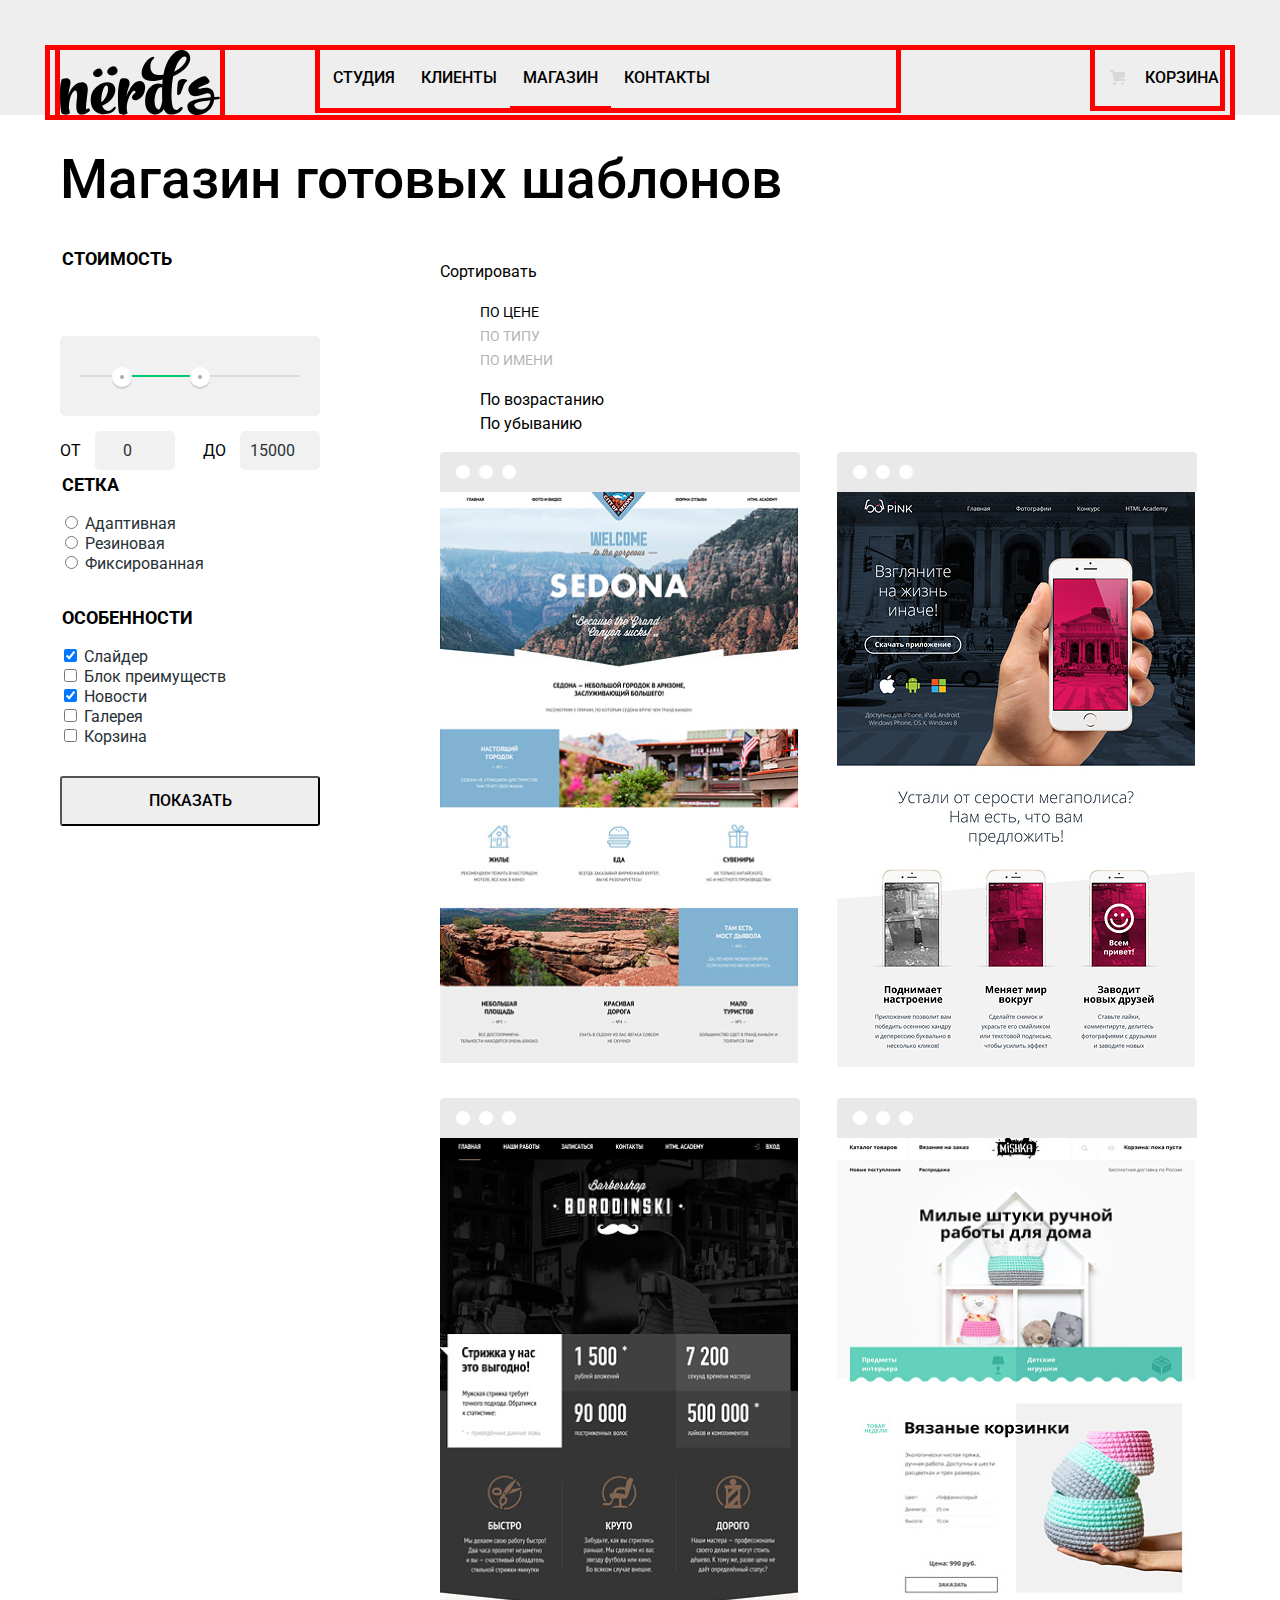
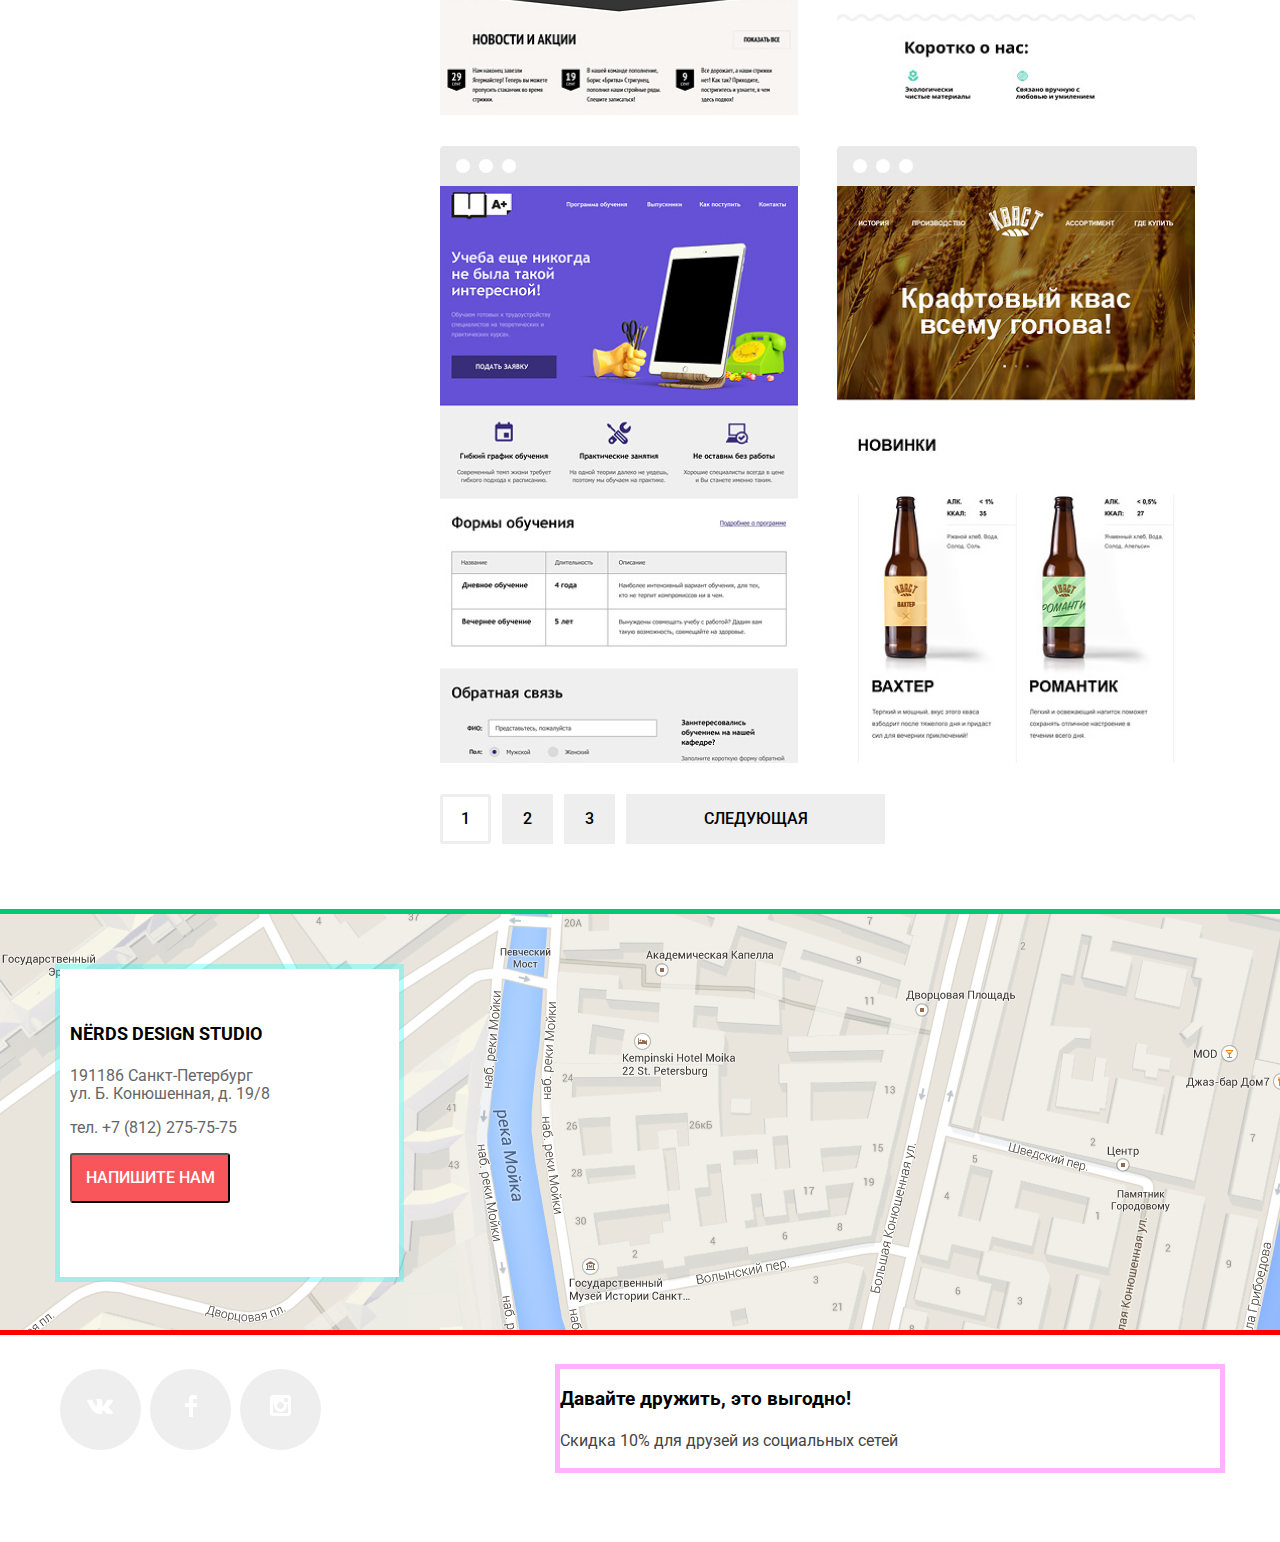
==== commit 7a06bd07: "Декоративные элементы 1 часть" ====
--- a/catalog.html
+++ b/catalog.html
@@ -11,13 +11,12 @@
 <body class="page-body">
 
   <header class="page-header">
-    <nav class="main-navigation" aria-label="Навигация по сайту Нёрдс">
-      <a href="index.html" class="logo index">
+    <nav class="main-navigation container" aria-label="Навигация по сайту Нёрдс">
+      <a href="index.html" class="logo">
         <img src="img/logo/nerds-logo.svg" width="160" height="62" alt="Логотип веб-студии Нёрдс">
       </a>
 
-      <div class="main-navigation-wrapper">
-        <div class="container">
+
 
           <ul class="site-navigation">
             <li class="site-navigation-item"><a class="" href="blank.html">Студия</a></li>
@@ -30,8 +29,6 @@
             <a class="basket-link" href="blank.html">Корзина</a>
           </div>
 
-        </div>
-      </div>
     </nav>
   </header>
 
@@ -43,17 +40,47 @@
       <h2 class="visually-hidden">Фильтр шаблонов</h2>
       <!-- Фильтр шаблонов-->
       <form class="filter" method="get" action="https://htmlacademy.ru">
-        <fieldset class="price">
+        <fieldset class="filter-item">
           <legend>Стоимость</legend>
-          <input type="range" min="0" max="15000"> 
-          <!--поля для ввода диапазона цены -->
-          <span class="range-text">От</span>
+          <div class="range-filter">
+
+            <div class="range-controls">
+              <div class="scale">
+                <div class="bar" style="width: 30%; margin-left: 20%"></div>
+              </div>
+
+              <div class="toggle toggle-min" tabindex="0" style="left: 20%"></div>
+              <div class="toggle toggle-max" tabindex="0" style="left: 50%"></div>
+
+            </div>
+
+
+            <div class="price-controls">
+
+              <label class="min-price">
+                от <input type="number" name="min-price" value="0">
+              </label>
+              <label class="max-price">
+                до <input type="number" name="max-price" value="15000">
+              </label>
+
+   
+            </div>
+
+
+          </div>
+          
+
+
+ 
+         <!--поля для ввода диапазона цены -->
+      <!--    <span class="range-text">От</span>
           <input class="text-value" value="0"> 
           <span class="range-label">руб.</span>
           <span class="range-text">До</span>
           <input class="text-value" value="15000">
           <span class="range-label">руб.</span>      
-        </fieldset>
+        </fieldset> -->
 
         <fieldset class="layout">
           <legend>Сетка</legend>
@@ -202,7 +229,7 @@
         <h3 class="visually-hidden">Навигация по каталогу сайта</h3>
         <!--пагинация -->
         <ul class="pagination-list">
-          <li class="pagination-item prev"><a class="pagination-link" href="#">Предыдущая</a></li> 
+          <li class="pagination-item prev visually-hidden"><a class="pagination-link" href="#">Предыдущая</a></li> 
           <li class="pagination-item current"><a class="pagination-link">1</a></li>   
           <li class="pagination-item"><a class="pagination-link" href="#">2</a></li>  
           <li class="pagination-item"><a class="pagination-link" href="#">3</a></li>  
@@ -214,44 +241,58 @@
 
   <!-- скопировано из index.html-->
   <footer class="page-footer main-footer">
-    <div class="container">
+    <div class="map">
       <h2 class="visually-hidden">Как нас найти в реале и виртуале</h2>
-      <section class="map">
+      <section class="container">
         <h3 class="visually-hidden">Карта проезда к офису веб-студии</h3>
-        <img src="img/map/map.png" width="1140" height="416" alt="Карта проезда к офису веб-студии Нёрдс">
+        <!--<img src="img/map/map.png" width="1140" height="416" alt="Карта проезда к офису веб-студии Нёрдс">-->
         <!-- Карта -->
+        <!-- Секция Напишите нам и вызов формы-->
+        <!-- Адрес и вызов формы Напишите нам-->
+        <section class="address">
+          <h3 class="visually-hidden">Напишите нам</h3>
+          <p class="company-name">NЁrds design studio</p>
+          <p class="company-address">191186 Санкт-Петербург<br>ул. Б. Конюшенная, д. 19/8</p> 
+          <p class="company-phone">тел. +7 (812) 275-75-75</p>
+          <button type="button" class="button red">Напишите нам</button>
+        </section>
       </section>
     </div>
 
-    <!-- Секция Напишите нам и вызов формы-->
-    <!-- Адрес и вызов формы Напишите нам-->
-    <section class="address">
-      <h3 class="visually-hidden">Напишите нам</h3>
-        <p class="company-name">NЁrds design studio</p>
-        <p class="company-address">191186 Санкт-Петербург ул. Б. Конюшенная, д. 19/8</p> 
-        <p class="company-phone">тел. +7 (812) 275-75-75</p>
-        <button type="button" class="button red">Напишите нам</button>
-      </section>
-
-      <div class="container">   
-        <div class="index-columns">       
-          <section class="socials">
-            <h3 class="visually-hidden">Студия Нёрдс в социальных сетях. Присоединяйтесь</h3>            
-            <ul class="socials-list">
-              <li class="socials-item"><a href="" title="Мы ВКонтакте">ВКонтакте</a></li>
-              <li class="socials-item"><a href="" title="Мы в фейсбуке">ФБ</a></li>
-              <li class="socials-item"><a href="" title="Мы в Инстаграм">Инстаграм</a></li>
-            </ul>
-          </section>
-
-          <section class="call-friends">
-            <h2 class="visually-hidden">Призыв дружить и получать бонусы за дружбу</h2>
-            <h3 class="call-slogan">Давайте дружить, это выгодно!</h3>
-            <p>Скидка 10% для друзей из социальных сетей</p>
-          </section>
-        </div>
+    <div class="container">   
+      <div class="index-columns">       
+        <section class="socials">
+          <h3 class="visually-hidden">Студия Нёрдс в социальных сетях. Присоединяйтесь</h3>            
+          <ul class="socials-list">
+            <li class="socials-item">
+              <a href="" title="Мы ВКонтакте">
+                <span class="visually-hidden">ВКонтакте</span>
+                <svg width="27" height="15" fill="none" xmlns="http://www.w3.org/2000/svg"><path d="M16.138 11.51c.956-.309 2.18 2.04 3.483 2.939.978.681 1.727.534 1.727.534l3.473-.05s1.815-.112.957-1.554c-.071-.12-.503-1.069-2.585-3.022-2.177-2.043-1.882-1.712.739-5.244 1.597-2.153 2.236-3.468 2.036-4.028-.192-.539-1.365-.399-1.365-.399L20.69.713c-.381.001-.704.119-.851.515-.003.004-.621 1.666-1.445 3.079-1.741 2.989-2.436 3.148-2.724 2.961-.661-.433-.494-1.737-.494-2.664 0-2.897.432-4.105-.846-4.417-.427-.104-.739-.172-1.828-.182-1.392-.021-2.574 0-3.244.329-.445.223-.786.712-.579.74.26.035.843.16 1.155.586.401.552.389 1.789.389 1.789s.229 3.411-.54 3.834c-.528.29-1.25-.302-2.803-3.016-.793-1.388-1.392-2.922-1.392-2.922s-.116-.285-.326-.441c-.25-.185-.6-.244-.6-.244L.848.684S.29.7.085.946c-.182.218-.015.668-.015.668s2.909 6.881 6.203 10.347c3.02 3.182 6.452 2.971 6.452 2.971h1.555s.469-.054.709-.312c.224-.24.214-.691.214-.691s-.031-2.109.935-2.419z" fill="#fff"></path></svg>
+              </a>
+            </li>
+            <li class="socials-item">
+              <a href="" title="Мы в фейсбуке">
+                <span class="visually-hidden">ФБ</span>
+                <svg width="12" height="22" fill="none" xmlns="http://www.w3.org/2000/svg"><path d="M12 4V0H8a4 4 0 00-4 4v4H0v4h4v10h4V12h4V8H8V4h4z" fill="#fff"></path></svg>
+              </a>
+            </li>
+            <li class="socials-item">
+              <a href="" title="Мы в Инстаграм">
+                <span class="visually-hidden">Инстаграм</span>
+                <svg width="21" height="21" fill="none" xmlns="http://www.w3.org/2000/svg"><path fill-rule="evenodd" clip-rule="evenodd" d="M3 0h15c1.65 0 3 1.35 3 3v15c0 1.65-1.35 3-3 3H3c-1.65 0-3-1.35-3-3V3c0-1.65 1.35-3 3-3zm11 10.5C14 8.57 12.43 7 10.5 7S7 8.57 7 10.5 8.57 14 10.5 14s3.5-1.57 3.5-3.5zM3 18V9h1.181c-.118.491-.18.995-.181 1.5a6.5 6.5 0 1013 0 6.451 6.451 0 00-.181-1.5H18v9H3zM14 7h4V3h-4v4z" fill="#fff"></path></svg>
+              </a>
+            </li>
+          </ul>
+        </section>
+
+        <section class="call-friends">
+          <h2 class="visually-hidden">Призыв дружить и получать бонусы за дружбу</h2>
+          <h3 class="call-slogan">Давайте дружить, это выгодно!</h3>
+          <p>Скидка 10% для друзей из социальных сетей</p>
+        </section>
       </div>
-    </footer>
+    </div>
+  </footer>
 
   <section class="modal">
     <h3 class="visually-hidden">Форма для отправки сообщения</h3>    
--- a/css/style.css
+++ b/css/style.css
@@ -13,7 +13,7 @@
 
 }
 
-.visually-hidden {
+/*.visually-hidden {
   position: absolute;
   width: 1px;
   height: 1px;
@@ -22,7 +22,23 @@
   padding: 0;
   clip: rect(0 0 0 0);
   overflow: hidden;
-}
+}*/
+
+.visually-hidden:not(:focus):not(:active),
+input[type="checkbox"].visually-hidden,
+input[type="radio"].visually-hidden {
+  position: absolute;
+  width: 1px;
+  height: 1px;
+  margin: -1px;
+  border: 0;
+  padding: 0;
+  white-space: nowrap;
+  clip-path: inset(100%);
+  clip: rect(0 0 0 0);
+  overflow: hidden;
+}
+
 /* Global */
 
 body {
@@ -60,23 +76,32 @@
   align-content: start;
 }
 
+.page-header {
+  /*margin: 0px;*/
+  padding: 50px 0 0;
+  background-color: var(--basic-light-grey);
+}
+
 /*.page-header {margin-bottom: 70px;    ВРЕМЕННО} */
 
 .main-navigation {
   display: flex;
-  flex-direction: column;
-  align-items: center;
-
+  flex-direction: row;   
+  align-items: flex-start;
+
+
+  /*align-items: center;*/
+  justify-content: space-between;
+  max-width: 1160px;
   font-weight: 500;
   font-size: 16px;
   line-height: 30px;
   text-transform: uppercase;
-  color: var(--basic-black);  
-/*  background-color: var(--basic-light-grey);*/
-
-  color: var(--basic-white);
   background-color: transparent;
 
+
+
+    outline: 5px solid #ff0000;
 }
 .main-navigation-wrapper {
   width: 100%;
@@ -84,16 +109,26 @@
 }
 
 .logo {
+  order:0;
   width: 160px;
   height: 65px;
+
+      outline: 5px solid #ff0000;
 }
 
 /*Container*/
 
 .container {
-  width: 1140px;
+  width: 1160px;
   margin: 0 auto;
   padding: 0 10px;
+
+ position: relative;
+
+}
+
+.main-navigation .container {
+  display: flex;
 }
 
 .main-navigation-wrapper .container {
@@ -103,29 +138,60 @@
 
 
 .site-navigation {
+  display: flex;
+  flex-wrap: wrap;
+
   width:576px;
-  margin: 0px;
+  margin: 0px auto;
   padding: 0px;
   min-height: 30px;
 
   list-style: none;
+
+    outline: 5px solid #ff0000;
 }
 
 .user-navigation {
+
   max-width: 125px;
-  padding-left: 30px;
+  margin-left: auto;   /* ??????  */
+
+ outline: 5px solid #ff0000;
 
 }
 
 .user-navigation .basket-link {
   padding-left: 50px;
-}
+  position: relative;
+}
+
+.basket-link::before {
+  content: "";
+  position: absolute;
+  top: 20px;
+  left: 15px;
+
+
+  width: 15px;
+  height: 15px;
+  background-image: url("../img/icons/cart-icon.svg");
+  background-repeat: no-repeat;
+  background-position: 0 0;
+  opacity: 0.3;
+}
+
+.basket-link:hover::before,
+.basket-link:focus::before,
+.basket-link:active::before {
+  opacity: 1;
+}
+
+
+
+
 
 /* Main navigation */
 
-.page-header {
-  background-color: var(--basic-light-grey);
-}
 
 
 
@@ -173,7 +239,8 @@
 .socials-list,
 .catalog-list,
 .description-list,
-.statistics-list {
+.statistics-list,
+.clients-list {
   list-style: none;
 }
 
@@ -189,6 +256,9 @@
 .site-navigation a,
 .user-navigation a {
   color: var(--basic-black);
+
+  display: block;
+  padding: 13px 13px;
 }
 
 .site-navigation a:hover,
@@ -222,15 +292,20 @@
 /* Services*/
 
 .services {
+  max-width: 1160px;
+  min-height: 100px;
   display: grid;
   grid-template-columns: 1fr 1fr 1fr;
   column-gap: 100px;
-  margin: 0;
+  margin: 0 auto;
   padding: 0;
-
-  margin-bottom: 80px;
-
-}
+  padding: 80px 0;
+
+
+  
+  border-bottom: 2px solid #eee;
+}
+
 
 .services-item {
   text-align: left;
@@ -318,12 +393,18 @@
 
 
 /*About-Description-Statistic-Features*/
-
+.about {
+  border-bottom: 2px solid #eee;
+}
 .index-columns {
+  max-width: 1160px;
   display: flex;
   justify-content: space-between;
-  margin-bottom: 73px;
-}
+  margin: 0 auto 37px;
+  padding: 39px 0 37px;
+    /*border-bottom: 2px solid #eee;*/
+}
+
 
 /*.features-list {
   list-style: none;
@@ -331,10 +412,6 @@
 
 .description {
   width: 650px;
-}
-
-.statistics {
-  width: 374px;
 }
 
 /*Мы-гордые*/
@@ -346,17 +423,55 @@
   margin-bottom: 32px;
 }
 
+.description-item {
+    position: relative;
+    margin: 0;
+    padding: 0 0 24px 0px;
+    list-style: none;
+}
+
+.description-item::before {
+    content: "";
+    width: 25px;
+    height: 2px;
+    background-color: #fb565a;
+    position: absolute;
+    left: -34px;
+    top: 12px;
+}
+
 p.description-principle {
    color: #283136;
 }
 
 .description p.we-do {
+  margin-top: 40px;
+  margin-bottom: 23px;
+
   font-weight: bold;
   text-transform: uppercase;
   text-align: left;
   color: #283136;
 }
 
+.statistics {
+  display: flex;
+  flex-direction: column;
+  align-items: center;
+  width: 374px;
+}
+
+.statistics-list {
+  display: flex;
+  width: 374px;
+  justify-content: flex-start;
+  }
+
+ul.statistics-list {
+  margin: 0px;
+  padding: 0px;
+}
+
 .statistics p.we-do {
   font-weight: bold;
   text-transform: uppercase;
@@ -364,6 +479,10 @@
   color: #283136;
 }
 
+
+.statistics-item {
+  margin-right: 22px; 
+}
 
 .description-list,
 .statistics-list {
@@ -391,20 +510,89 @@
   color: #283136;
 }
 
+.clients {
+  max-width: 1160px;
+  margin: 0 auto 44px;
+  padding-bottom: 44px;
+  padding-top: 40px;
+
+  border-bottom: 2px solid #eee;
+}
+
+.clients-list {
+  display: flex;
+  justify-content: space-around;
+}
+
+.clients-item {
+  opacity: 0.2;
+}
+
+.clients-item:hover,
+.clients-item:focus {
+  opacity: 1;
+}
+
+.clients-item:active {
+  opacity: 0.1;
+}
+
 /* Footer*/
 .main-footer {
+  outline:  5px solid #00CA74;
 }
 
 .map {
+  min-height: 416px;
   background-color: var(--basic-light-grey);
+  background-image: url("../img/map/map.png");
+
+
+  outline: 5px solid #ff0000;
 }
 
 .call-friends {
   width: 660px;
+
+    outline: 5px solid rgba(255, 0, 255, 0.3);
 }
 
 .socials {
-  width: 261px;  
+  margin: 0px;
+  padding: 0px;
+  width: 261px;
+   /*  outline: 5px solid rgba(0, 255, 255, 0.3);*/
+}
+.socials-list {
+  display: flex;
+  margin: 0px;
+  padding: 0px;
+  justify-content: space-between;
+
+}
+.socials-item {
+  display: flex;
+  align-items: center;
+  justify-content: center;
+  width: 81px;
+  height: 81px;
+  border-radius: 50%;
+  background-color: var(--basic-light-grey);
+  color: inherit;
+
+    /*outline: 5px solid #ff0000;*/
+
+}
+
+.socials-item:hover,
+.socials-item:focus {
+  background: linear-gradient(0deg, #E74246, #E74246), #FFFFFF;
+}
+
+.socials-item:active {
+  background: linear-gradient(0deg, #D7373B, #D7373B), #FFFFFF;
+  box-shadow: inset 0px 3px 0px rgba(0, 1, 1, 0.1);
+  color: rgba(255,255,255,0.3); /*????*/
 }
 
 /*Каталог*/
@@ -517,7 +705,105 @@
   margin-top: 26px;
 }
 
-/*фильтры и сортировка*/
+/*BEGIN of Range фильтры и сортировка*/
+
+.filter-item {
+  margin: 0;
+  padding: 0;
+  border: none;
+}
+
+.range-filter {
+  width: 260px;
+  margin-top: 49px;
+}
+
+.filter-item legend {
+  font-size: 18px;
+  line-height: 24px;
+  text-transform: uppercase;
+  font-weight: 700;
+}
+
+.range-controls {
+  position: relative;
+
+  height: 41px;
+  margin-bottom: 15px;
+  padding-top: 39px;
+  padding-right: 20px;
+  padding-left: 20px;
+
+  background-color: #f1f1f1;
+  border-radius: 5px;
+}
+
+.range-controls .scale {
+  height: 2px;
+  background: #d7dcde;
+}
+
+.range-controls .bar {
+  width: 70%;
+  height: 2px;
+  background: #00ca74;
+}
+
+.range-controls .toggle {
+  position: absolute;
+  top: 31px;
+  left: 0;
+
+  width: 4px;
+  height: 4px;
+  padding: 0;
+  border: 8px solid #ffffff;
+  background-color: #ababab;
+  border-radius: 50%;
+  box-shadow: 0 2px 1px 0 #cfcfcf;
+  cursor: pointer;
+
+
+}
+
+.range-controls .toggle-min {
+  left: 18px;
+}
+
+.range-controls .toggle-max {
+  left: 160px;
+}
+
+.price-controls {
+  display: flex;
+  justify-content: space-between;
+}
+
+
+.price-controls label {
+  text-transform: uppercase;
+  font-family: "Roboto", "Arial", sans-serif;
+  font-size: 16px;
+}
+
+.price-controls input {
+  width: 60px;
+  padding: 10px;
+  margin-left: 10px;
+  text-align: center;
+  color: #283136;
+  border: none;
+  border-radius: 5px;
+  background: #f1f1f1;
+
+  font-family: inherit;
+  font-size: inherit;
+}
+
+
+/*End of Range*/
+
+
 .filters {
   width: 260px;
 }
@@ -549,7 +835,40 @@
 
 .catalog {}
 
-.pagination {}
+.pagination-list {
+  display: flex;
+  flex-wrap: wrap;
+  padding: 0;
+  margin: 0;
+  margin-bottom: 70px;
+}
+
+.pagination-item {
+  margin-right: 11px;
+}
+
+.pagination-item:last-child {
+  margin-right: 0;
+}
+
+.pagination-item a {
+  display: block;
+  padding: 13px 18px; 
+  border: 3px solid var(--basic-light-grey);
+  border-radius: 3px;
+}
+
+.pagination-item .current {
+  background-color: rgba(0, 0, 0, 0.0001);
+  border: 3px solid #DBDBDB;
+}
+
+.pagination-item.next a {
+padding-left: 75px;
+padding-right: 74px;
+
+}
+
 
 .sort-row {}
 
@@ -563,10 +882,6 @@
   color: #000000;
 }
 
-.filter ul {
-  list-style: none;
-  line-height: 18px;
-}
 
 .filter-input-checkbox:hover + label,
 .filter-input-checkbox:focus + label {
@@ -610,9 +925,21 @@
 
 /*Адрес*/
 
+.map .container {
+
+  min-height: 230px;
+  padding-top: 55px;
+}
+
 .address {
+  width: 319px;
+  min-height: 230px;
+  padding: 32px 10px 46px;
   line-height: 18px;
   color: #666666;
+  background-color: var(--basic-white);
+
+  outline: 5px solid rgba(0, 255, 255, 0.3);
 }
 
 .company-name {
